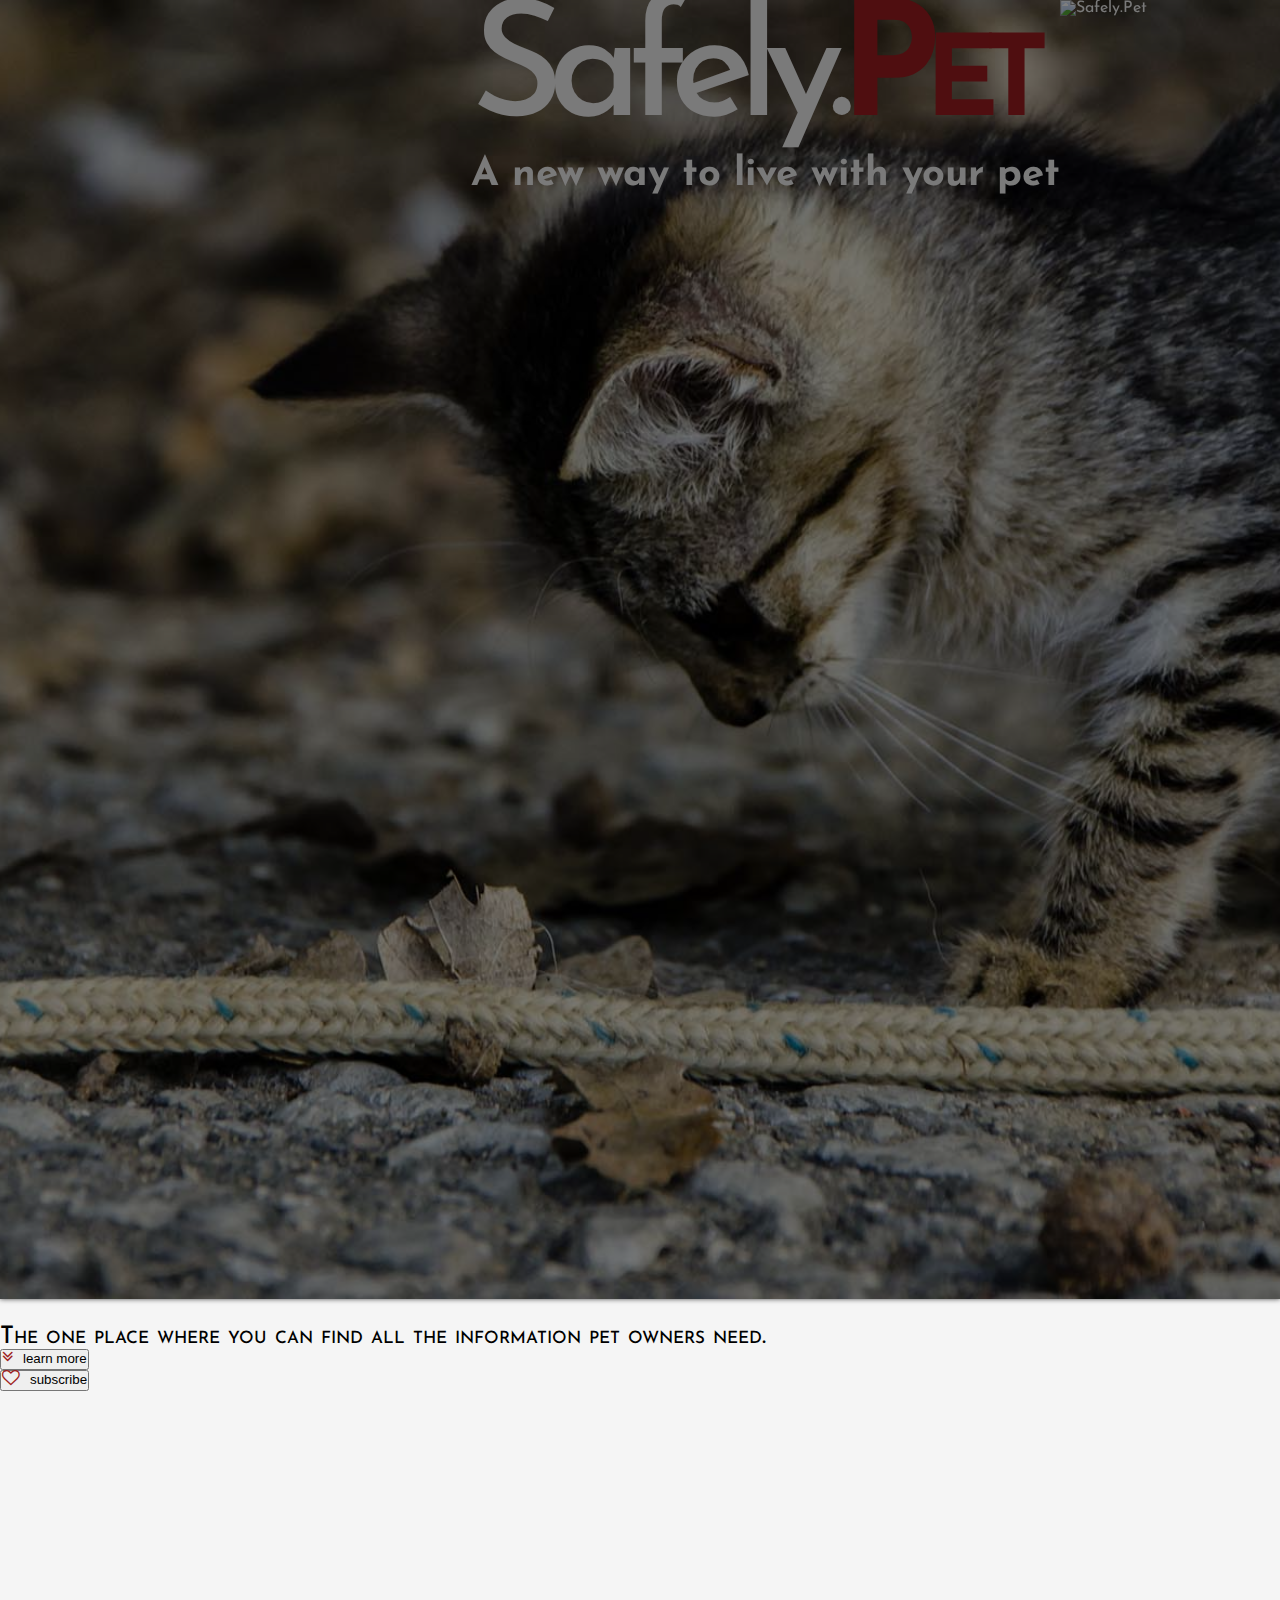
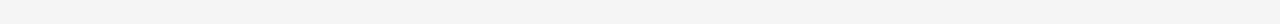
==== index.html @ a4d2cbc4 "animations" ====
<!doctype html>
<html lang="en">
    <head>
        <meta charset="utf-8">
        <title>safely.pet</title>
        <meta name="description" content="Safely.Pet">
        <meta name="author" content="Lorenzo Berni, Daniele Calcinai">
        <meta name="viewport" content="width=device-width, initial-scale=1">
        <link rel="stylesheet" href="https://maxcdn.bootstrapcdn.com/font-awesome/4.4.0/css/font-awesome.min.css">
        <link href="https://maxcdn.bootstrapcdn.com/bootstrap/3.3.5/css/bootstrap.min.css" rel="stylesheet" integrity="sha256-MfvZlkHCEqatNoGiOXveE8FIwMzZg4W85qfrfIFBfYc= sha512-dTfge/zgoMYpP7QbHy4gWMEGsbsdZeCXz7irItjcC3sPUFtf0kuFbDz/ixG7ArTxmDjLXDmezHubeNikyKGVyQ==" crossorigin="anonymous">
        <link href='https://fonts.googleapis.com/css?family=Josefin+Sans:400,300,400italic,600,100,700' rel='stylesheet' type='text/css'>
        <link rel="stylesheet" href="https://cdnjs.cloudflare.com/ajax/libs/fullPage.js/2.7.1/jquery.fullPage.css">
        <link rel="stylesheet" href="css/styles.css?v=1.0" type="text/css">
        <link rel="stylesheet" href="css/map-pin.css" type="text/css">
        <link rel="stylesheet" href="css/map.css" type="text/css">
        <link rel="stylesheet" type="text/css" href="css/socialbuttons.css">
        <script src="https://code.jquery.com/jquery-2.1.4.js"></script>
        <script src="https://maxcdn.bootstrapcdn.com/bootstrap/3.3.5/js/bootstrap.min.js" integrity="sha256-Sk3nkD6mLTMOF0EOpNtsIry+s1CsaqQC1rVLTAy+0yc= sha512-K1qjQ+NcF2TYO/eI3M6v8EiNYZfA95pQumfvcVrTHtwQVDG+aHRqLi/ETn2uB+1JqwYqVG3LIvdm9lj6imS/pQ==" crossorigin="anonymous"></script>
        <script src="https://cdnjs.cloudflare.com/ajax/libs/fullPage.js/2.7.1/jquery.fullPage.js"></script>
        <script src="https://cdnjs.cloudflare.com/ajax/libs/fullPage.js/2.7.1/vendors/jquery.slimscroll.js"></script>
        <!--[if lt IE 9]>
        <script src="http://html5shiv.googlecode.com/svn/trunk/html5.js"></script>
        <![endif]-->
    </head>
    <body data-spy="scroll" data-target=".navbar">
        <script>
            (function(i,s,o,g,r,a,m){i['GoogleAnalyticsObject']=r;i[r]=i[r]||function(){
            (i[r].q=i[r].q||[]).push(arguments)},i[r].l=1*new Date();a=s.createElement(o),
            m=s.getElementsByTagName(o)[0];a.async=1;a.src=g;m.parentNode.insertBefore(a,m)
            })(window,document,'script','//www.google-analytics.com/analytics.js','ga');
            ga('create', 'UA-68144947-1', 'auto');
            ga('send', 'pageview');
        </script>
        <!-- hidden topbar -->
        <div id="topbar" class="navbar navbar-default navbar-fixed-top up" role="navigation">
            <div class="container">
                <div class="navbar-header">
                    <a class="navbar-brand" href="#heading">
                        <img src="css/img/logo.png" alt="Safely.Pet">
                        <h1 class="title">Safely.<span>PET</span></h1>
                        <!--    <h4 class="subtitle hidden-sm hidden-xs">A new way to live with your pet.</h4> -->
                    </a>
                    <button type="button" class="navbar-toggle" data-toggle="collapse" data-target=".navbar-links">
                        <span class="sr-only">Toggle navigation</span><span class="icon-bar"></span><span class="icon-bar"></span><span class="icon-bar"></span>
                    </button>
                </div>
                <div class="collapse navbar-collapse navbar-links">
                    <ul class="nav navbar-nav navbar-right text-right">
                   </ul>
                    <ul id="topmenu"class="nav navbar-nav navbar-right text-right">
                        <li data-menuanchor="safety" class="hidden-sm"><a href="#safety">Stay Safe</a></li>
                        <li data-menuanchor="business" class="hidden-sm"><a href="#business">Find Businesses</a></li>
                        <li data-menuanchor="favorites" class="hidden-sm"><a href="#favorites">Personalize</a></li>
                        <li data-menuanchor="connect" class="hidden-sm"><a href="#connect">Connect</a></li>
                        <li data-menuanchor="business_adv" class="hidden-sm"><a href="#business_adv">Advertise</a></li>
                        <li data-menuanchor="contact_form">
                            <a class="jump" href="#contact_form" data-jump="contact_form">
                                <span class="visible-xs-inline">Subscribe </span><span class="fa-fw fa fa-heart"></span>
                            </a>
                        </li>
                        <li data-menuanchor="footer">
                            <a href="#footer">
                                <span class="visible-xs-inline">Contact us </span><span class="fa-fw fa fa-envelope-o"></span>
                            </a>
                        </li>
                        <li>
                            <a href="https://www.facebook.com/SafelyPetintl" target="_blank">
                                <span class="visible-xs-inline">Connect on Facebook </span><span class="fa-fw fa fa-facebook"></span>
                            </a>
                        </li>
                        <li>
                            <a href="https://plus.google.com/u/0/107720007417693580101/posts" target="_blank">
                                <span class="visible-xs-inline">Connect on Google+ </span><span class="fa-fw fa fa-google-plus"></span>
                            </a>
                        </li>
 
                    </ul>
                </div>
            </div>
        </div>
        <!--Laptop image with map and pins -->
        <div class="laptop-cont col-sm-5">

         <!--here would go the pin divs-->
            <!--pin section 1 -->
                <div class="pin-cont pin1">
                    <div class="pin home"></div>
                    <div class="pulse home"></div>
                </div>
                <div class="pin-cont pin2">
                    <div class="favs"><span class="fa fa-star"></span></div>
                    <div class="pin dangers"></div>
                    <div class="pulse dangers"></div>
                </div>
                <div class="pin-cont pin3">
                    <div class="pin dangers"></div>
                    <div class="pulse dangers"></div>
                </div>
                <div class="pin-cont pin4">
                    <div class="favs"><span class="fa fa-star"></span></div>
                    <div class="pin dog"></div>
                    <div class="pulse dog"></div>
                </div>
                <div class="pin-cont pin5">
                    <div class="pin dog"></div>
                    <div class="pulse dog"></div>
                </div>
                <div class="pin-cont pin6">
                    <div class="pin dog"></div>
                    <div class="pulse dog"></div>
                </div>
            <!--pin section 2 -->
                <div class="pin-cont pin23">
                    <div class="pin dog"></div>
                    <div class="pulse dog"></div>
                </div>                                
                <div class="pin-cont pin7">
                    <div class="favs"><span class="fa fa-star"></span></div>
                    <div class="pin shop"></div>
                    <div class="pulse shop"></div>
                </div>
                <div class="pin-cont pin8">
                    <div class="favs"><span class="fa fa-star"></span></div>
                    <div class="pin hotel"></div>
                    <div class="pulse hotel"></div>
                </div>
                <div class="pin-cont pin9">
                    <div class="pin trainer"></div>
                    <div class="pulse trainer"></div>
                </div>
                <div class="pin-cont pin10">
                    <div class="favs"><span class="fa fa-star"></span></div>
                    <div class="pin trainer"></div>
                    <div class="pulse trainer"></div>
                </div>
                <div class="pin-cont pin11">
                    <div class="pin vet"></div>
                    <div class="pulse vet"></div>
                </div>
                <div class="pin-cont pin12">
                    <div class="favs"><span class="fa fa-star"></span></div>
                    <div class="pin vet"></div>
                    <div class="pulse vet"></div>
                </div>
                <div class="pin-cont pin13">
                    <div class="pin food"></div>
                    <div class="pulse food"></div>
                </div>
                <div class="pin-cont pin14">
                    <div class="pin food"></div>
                    <div class="pulse food"></div>
                </div>
                <div class="pin-cont pin15">
                    <div class="favs"><span class="fa fa-star"></span></div>
                    <div class="pin food"></div>
                    <div class="pulse food"></div>
                </div>
            <!--pin section 4 -->
                <div class="pin-cont pin16">
                    <div class="pin friend"></div>
                    <div class="pulse friend"></div>
                </div>
                <div class="pin-cont pin17">
                    <div class="pin friend"></div>
                    <div class="pulse friend"></div>
                </div>
                <div class="pin-cont pin18">
                    <div class="pin friend"></div>
                    <div class="pulse friend"></div>
                </div>
                <div class="pin-cont pin19">
                    <div class="pin friend"></div>
                    <div class="pulse friend"></div>
                </div>
                <div class="pin-cont pin20">
                    <div class="pin friend"></div>
                    <div class="pulse friend"></div>
                </div>
                <div class="pin-cont pin21">
                    <div class="pin friend"></div>
                    <div class="pulse friend"></div>
                </div>
                <div class="pin-cont pin22">
                    <div class="pin friend"></div>
                    <div class="pulse friend"></div>
                </div>
            <img src="css/img/laptop-side.png" alt="" class="laptop">
        </div>
        <div id="fullpage">
            <!-- heading section -->
            <div class="section" data-section-name="heading" data-section-title="Start">
                <div id="landing" class="fluid-container">
                    <div class="overlay"></div>
                    <div class=" row jumbotron">
                        <div class="col-md-12">
                            <div class="col-xs-4">
                                <img src="css/img/logo250.png" alt="Safely.Pet" class ="img-responsive pull-right">
                            </div>
                            <div class="col-xs-8 pull-right">
                                <div class="col-xs-12">
                                    <h1 class="title pull-left">Safely.<span>Pet</span></h1>
                                </div>
                                <div class="col-xs-12">
                                    <h3>A new way to live with your pet</h3>
                                </div>
                            </div>
                        </div>
                    </div>
                </div>
                <div id="bottomlanding" class="fluid-container">
                    <div class="row text-center learnmore">
                        <div class="row">
                            <div class="col-xs-1"></div>
                            <div class="col-xs-10">
                                <h2>The one place where you can find all the information pet owners need.</h2>
                            </div>
                            <div class="col-xs-1"></div>
                        </div>
                        <div class="row">
                        </div>
                    </div>
                    <div class="row ">
                        <div class ="col-xs-6 text-right scrolldown">
                            <button type="button" class="btn btn-default btn-lg jump" data-jump="safety"><i class="fa fa-angle-double-down fa-lg"></i>learn more</button>
                        </div>
                        <div class="col-xs-6 text-left firstbutton">
                            <button type="button" class="btn btn-default btn-lg jump" data-jump="contact_form"><i class="fa fa-heart-o fa-lg"></i>subscribe</button>
                        </div>
                    </div>
                </div>
            </div>
            <!-- safety section -->
            <div class="section" data-section-name="safety" data-section-title="Safety">
                <div class="fluid-container">
                    <div class="row">
                        <div class="col-md-2 sideimg-1 hidden-sm hidden-xs"></div>
                        <div class="col-md-offset-2 col-md-4 col-sm-6 text-justify">
                            <div id="text1" class="col-md-12  col-xs-offset-1 col-xs-10 txt-content">
                                <h1>Stay safe and comfortable</h1>
                                <h4>Discover the locations and premises where you can safely go with your pet.</h4>
                                <p>Not all places are as pet friendly as one might think, that's why we have created the platform to find out where is safe to be with your pet. Share the information and experiences to help other users.</p>
                            </div>
                        </div>
                        <div class="col-md-1 hidden-sm hidden-xs"></div>
                        <div class="col-md-5 col-sm-6">
                        </div>
                    </div>
                </div>
            </div>
            <!-- find business section -->
            <div class="section" data-section-name="business" data-section-title="Services">
                <div class="fluid-container">
                    <div class="row">
                        <div class="col-md-2 sideimg-2 hidden-sm hidden-xs"></div>
                        <div class="col-md-offset-2 col-md-4 col-sm-6 text-justify">
                            <div id="text2" class="col-md-12 col-xs-offset-1 col-xs-10 txt-content">
                                <h1>Services and businesses</h1>
                                <h4>Search and filter by your own needs.</h4>
                                <p>Tired of searching info on numerous sources? We have gathered it all ready for you. Trainers, shops, clinics, pet sitters, beaches, restaurants, hotels. You name it. Find the pet friendly businesses and share your thoughts with other users.</p>
                            </div>
                        </div>
                        <div class="col-sm-1 hidden-sm hidden-xs"></div>
                        <div class="col-md-5 col-sm-6">
                        </div>
                    </div>
                </div>
            </div>
            <!-- favorite places section -->
            <div class="section" data-section-name="favorites" data-section-title="Personalize">
                <div class="fluid-container">
                    <div class="row">
                        <div class="col-md-2 sideimg-3 hidden-sm hidden-xs"></div>
                        <div class="col-md-offset-2 col-md-4 col-sm-6 text-justify">
                            <div id="text3" class="col-md-12 col-xs-offset-1 col-xs-10 txt-content">
                                <h1>Personalize</h1>
                                <h4>Set your favorite locations and services.</h4>
                                <p>Put your home, shops, parks, vet or other places into your favourites and get notified as soon as something new happens in their surroundings.</p>
                            </div>
                        </div>
                        <div class="col-sm-1 hidden-sm hidden-xs"></div>
                        <div class="col-md-5 col-sm-6">
                        </div>
                    </div>
                </div>
            </div>
            <!-- connect section -->
            <div class="section" data-section-name="connect" data-section-title="Connect">
                <div class="fluid-container">
                    <div class="row">
                        <div class="col-md-2 sideimg-4 hidden-sm hidden-xs"></div>
                        <div class="col-md-offset-2 col-md-4 col-sm-6 text-justify">
                            <div id="text4" class="col-md-12 col-xs-offset-1 col-xs-10 txt-content">
                                <h1>Connect</h1>
                                <h4>Find new friends for you and your pet!</h4>
                                <p>Join packs, find people with similar interests and plan adventures and trips together. There's nothing better that enjoy the nature! Share your thoughts and tips about locations and learn from other users'.</p>
                            </div>
                        </div>
                        <div class="col-sm-1 hidden-sm hidden-xs"></div>
                        <div class="col-md-5 col-sm-6">
                        </div>
                    </div>
                </div>
            </div>
            <!-- business advertisement section -->
            <div class="section" data-section-name="business_adv" data-section-title="Business">
                <div class="fluid-container">
                    <div class="row jumbotron">
                        <div class="col-md-2 sideimg-5 hidden-sm hidden-xs"></div>
                        <div class="col-md-offset-3 col-md-8 text-justify">
                            <div class="col-xs-offset-1 col-xs-10">
                                <h1>You work with pets</h1>
                                <h4>And you love it? Let people know!</h4>
                                <p class="text-justify">
                                    Advertise your business with us and let people living around you or just passing what do you do.
                                    Everybody who owns a pet might need your services in time. Help them find you!
                                    If you're interested please take a couple of minutes to answer
                                    <a href="https://goo.gl/bYGMcw" target="_blank">a couple of questions</a>.
                                    Your opinion means a lot to us!
                                </p>
                            </div>
                        </div>
                    </div>
                </div>
            </div>
            <!-- contact form section -->
            <div class="section" data-section-name="contact_form" data-section-title="Connect">
                <div id="form-cont" class="row jumbotron">
                    <div class ="col-xs-12 text-center">
                        <h1>Interested?</h1>
                    </div>
                    <div class="col-xs-12 text-justify">
                        <div class="col-xs-2"></div>
                        <div class="col-xs-8">
                            <p>We're almost ready with some of the things we thought for you and your pet and we are going to release soon! If you'd like to know more when the time comes and be one of our first users to join and collaborate with others in this new great adventure, leave us your email and we'll let you know as soon as we are ready!</p>
                        </div>
                        <div class="col-xs-2"></div>
                    </div>
                    <div class="col-xs-12">
                        <div class="col-xs-offset-2 col-xs-8">
                            <!-- Begin MailChimp Signup Form -->
                            <div id="mc_embed_signup" class="center">
                                <form action="//safelypet.us11.list-manage.com/subscribe/post?u=ac785f092f9a83246f15a2fd3&amp;id=593ee162b4" method="post" id="mc-embedded-subscribe-form" name="mc-embedded-subscribe-form" class="form-inline" target="_blank" novalidate>
                                    <div id="mc_embed_signup_scroll">
                                        <div class="form-group">
                                            <input type="email" value="" name="EMAIL" class="form-control input-md" id="mce-EMAIL" placeholder="Email">
                                            <button type="submit" value="Subscribe" name="subscribe" class="btn btn-default btn-md form-btn">Subscribe</button>
                                        </div>
                                        <!-- real people should not fill this in and expect good things - do not remove this or risk form bot signups-->
                                        <div style="position: absolute; left: -5000px;">
                                            <input type="text" name="b_ac785f092f9a83246f15a2fd3_593ee162b4" tabindex="-1" value="">
                                        </div>
                                    </div>
                                </form>
                            </div>
                            <!--End mc_embed_signup-->
                        </div>
                    </div>
                </div>
            </div>
            <div class="section footer fp-auto-height" data-section-name="footer" data-section-title="More about us">
                <div class="container-fluid">
                    <div class="row">
                        <div class="col-sm-offset-9 col-sm-2 col-xs-12 text-center btt">
                            <a href="#heading">back to top <span class="fa fa-chevron-up"></span></a>
                        </div>
                    </div>                                                
                    <div class="row">
                        <div class="col-sm-3 col-xs-12 text-center">
                            <h4 class="hidden-xs">Connect with us</h4>
                            <a href="https://www.facebook.com/SafelyPetintl" target="_blank" class="icon-button facebook"><i class="icon-facebook fa-fw fa fa-facebook"></i><span></span></a>
                            <a href="https://plus.google.com/u/0/107720007417693580101/posts" target="_blank" class="icon-button google-plus"><i class="icon-google-plus fa-fw fa fa-google-plus"></i><span></span></a>
                        </div>
                        <div class="col-sm-6 col-sm-offset-0 col-xs-offset-1 col-xs-10 text-center"> 
                            <span>Have suggestions or just can't wait to know more?</br> Send us an <a href="mailto:safelypet@gmail.com?Subject=Tell%20me%20more">email!</a></span>
                        </div>
                        <div class="col-sm-2 col-xs-12 text-center">
                            <img src="css/img/logo.png" alt="Safely.Pet" class="logo">
                            <h1 class="title" style="color:#f5f5f5">Safely.<span>Pet</span></h1>
                            <span class="credits">All rights reserved</span>
                        </div>
                    </div>
                </div>
            </div>
        </div>
        <script src="js/safely-pet.js"></script>        
    </body>
</html>
---- css/styles.css ----
/****************************
Extra general styling
****************************/
/*
    this extra styling is for special classes
    which are not included in bootstrap
    and for the general customizazion of the page
*/


* {
    margin:0;
    padding:0;
    transition: top 0.5s ease-in-out;
    -webkit-transition: top 0.5s ease-in-out;
    transition: opacity 0.5s ease-in-out;
    -webkit-transition: opacity 0.5s ease-in-out;
}

html, body {
    min-height:100%;
}

body {
    background-color: #F5F5F5;
    font-family: 'Josefin Sans', sans-serif;
    position:relative;
}

/*Styling for text in main wrapper*/
a:link {
    text-decoration: none;
    font-weight: 400;
}

a:link, a:visited {color:#9e1d20;}

a:hover, a:active {color:#000000;}

/* style for the fontAwesome icons in <i> */
i {
    padding-bottom: 0.2em;
    color:#9e1d20;
}

/* general styling for title name*/
h1.title {
    /* overwrite bootstra margins to set the title*/
    margin-top: 10px;
    font-weight: 300;
    letter-spacing: -0.1em;
    color:#F5F5F5;
}

h1.title span {
    font-weight: 700;
    color:#9e1d20;
    font-variant: small-caps;
}

/****************************
    #topbar styling
****************************/
#topbar.navbar-default .navbar-collapse {
    max-height: 90%;
}
#topbar.navbar-default .navbar-brand {
    color: rgba(119, 119, 119, 1);
    padding: 0;

}

#topbar.navbar-default .navbar-brand img{
    height:51px; width:auto;
    margin-top: -8px;
    display:inline-block;
}

#topbar.navbar-default {
    font-size: 16px;
    background-color: rgba(255, 255, 255, 1);
}

#topbar.navbar-default .navbar-nav>li>a{
    color: rgba(119, 119, 119, 1);
    background-color: rgba(255, 255, 255, 1);
}

#topbar.navbar-default .navbar-nav>li>a:hover,
#topbar.navbar-default .navbar-nav>li>a:focus {
    color: rgba(245, 245, 245, 1);
    background-color: rgba(158, 29, 32, 1);
}

#topbar.navbar-default .navbar-nav>.active>a,
#topbar.navbar-default .navbar-nav>.active>a:hover,
#topbar.navbar-default .navbar-nav>.active>a:focus {
    color: rgba(245, 245, 245, 1);
    background-color: rgba(158, 29, 32, 1);
}

/* styling for menu expand button */
#topbar.navbar-default .navbar-toggle {
    border-color: transparent;
}

#topbar.navbar-default .navbar-toggle:hover,
#topbar.navbar-default .navbar-toggle:focus {
    background-color: #ffffff;
}

#topbar.navbar-default .navbar-toggle .icon-bar {
    background-color: #000000;
}

#topbar.navbar-default .navbar-toggle:hover .icon-bar,
#topbar.navbar-default .navbar-toggle:focus .icon-bar {
    background-color: #9e1d20;
}

/* topbar basic class */
#topbar {
    z-index:999;
    transition: all 0.2s ease-in-out;
    -webkit-transition: all 0.2s ease-in-out;
    box-shadow: 0 0px 3px rgba(0,0,0,0.4);
    -webkit-box-shadow: 0 0px 3px rgba(0,0,0,0.4);
    ;
}

/*styles and keyframe for sliding topbar*/
#topbar.down {
    opacity: 1;
    top:0px;
    animation: slidedown 0.2s linear forwards;
}

#topbar.up {
    opacity: 0;
    top: -71px;
    animation: slideup 0.2s linear forwards;
}

@keyframes slidedown {from {top:-71px; opacity:0;} to {top: 0px; opacity:1;} }
@keyframes slideup {from {top:0; opacity:1;} to{ top:-71px; opacity:0;}}

#topbar .title, #topbar .subtitle {
    display:inline-block;
    padding: 0 5px;
    vertical-align: middle;
}

#topbar h1 {color:#000000;}

/****************************
 * Main wrapper #fullpage
 ****************************/

/* Styling for text in main wrapper */
#fullpage h1 {
    color:#9e1d20;
    text-align: center;
    font-weight: 500;
}

#fullpage h4 {
    font-style: italic;
    color:#858585;
    text-align: center;
    font-weight: 400;
}

#fullpage p {
    font-style: normal;
    color:#000000;
    font-weight: 400;

}


/***************************************
 * Fullpage vertical navigation points *
 ***************************************/

#fp-nav {
    transition: all 0.5s ease-in-out;
    -webkit-transition: all 0.5s ease-in-out;
    right:-50px;
    opacity:0;
}

#fp-nav.on {
    opacity: 1;
    -webkit-animation: navbarin 0.5s ease-in-out forwards;
    -moz-animation: navbarin 0.5s ease-in-out forwards;
    -ms-animation: navbarin 0.5s ease-in-out forwards;
    -o-animation: navbarin 0.5s ease-in-out forwards;
    animation: navbarin 0.5s ease-in-out forwards;
}

#fp-nav.off {
    opacity:0;
    -webkit-animation: navbarout 0.5s ease-in-out forwards;
    -moz-animation: navbarout 0.5s ease-in-out forwards;
    -ms-animation: navbarout 0.5s ease-in-out forwards;
    -o-animation: navbarout 0.5s ease-in-out forwards;
    animation: navbarout 0.5s ease-in-out forwards;    
}
@keyframes navbarin {
    from {
        opacity:0; 
        right:-50px;
    }
    to {
        opacity:1; 
        right:10px;
    }
}

@keyframes navbarout {
    from {
        opacity:1; 
        right:10px;
    }
    to {
        opacity:0; 
        right:10px;
        margin-top:-500px;
    }
}

/****************************
Header styling #landing
****************************/

/* main style for the header */
#landing {
    background-image: url(img/header.jpg);
    background-size: cover;
    background-position: 50% 0;
    color:#F5F5F5;
    box-shadow: 0 0 5px rgba(0,0,0,0.7);
    -webkit-box-shadow: 0 0 5px rgba(0,0,0,0.7);
    z-index: 51;
    position:absolute;
    top:0;
    left:0;
    right:0;
}
/* removes jumbotron bg on #landing*/
#landing .jumbotron {
    background:transparent;
}

/* style for header image overlay */
.overlay {
    position:absolute;
    background:rgba(0,0,0,0.5);
    top:0; bottom:0;
    width:100%;
    }

#landing .row {margin:0;}
#landing .col-xs-12, #bottomlanding .col-xs-12, #bottomlanding .col-xs-6 {
    margin:0;
    padding:0;
}


#bottomlanding {
    position: absolute;
    bottom:0;
    width:100%;
    background: #F5F5F5;
    font-variant: small-caps;
}
/* manages the bottom line of the header */
#bottomlanding .learnmore {
    margin: 0 auto;
    color:#000000;
    font-size: 1em;
    margin-top:2%;
}
/* sets all the items vertically aligned */
.firstbutton *, .scrolldown * {
    display:inline-block;
    margin:0 auto;
    margin-right: 10px;
    vertical-align: middle;
}


/* little extra styling for texts */
#bottomlanding h2 {
    color:#000000;

    /* overwrites bootstrap margin-top style */
    margin-top:0;
    margin-left:0px;
    font-weight: 500;
}
#landing p {
    color:#F5F5F5;
}

/****************************
    form customs
****************************/

/* extra styling for form container */
#form-cont {
    background-color: #9e1d20;
    color:#F5F5F5;
}
#form-cont h1 {
    color:#F5F5F5;
    margin-bottom:5%;
}
#form-cont p {
    color:#F5F5F5;
}

#form-cont .center {
    text-align: center;
}
/****************************
    footer customs
****************************/
.footer {
    background:#2b2b2b;
    color:#f5f5f5;
    border-top: 6px solid #9e1d20;
    top:-6px;
    bottom: -10px;
}
.footer:after {
    content:'';
    position:absolute;
    top:-30px;
    left:50%;
    margin-left: -30px;
    border-bottom: 30px solid #9e1d20;
    border-right: 30px solid transparent;
    border-left: 30px solid transparent;
    z-index:2;
}
.footer:before {
    content:'';
    position:absolute;
    top:-20px;
    left:50%;
    margin-left: -26px;
    border-bottom: 26px solid #2b2b2b;
    border-right: 26px solid transparent;
    border-left: 26px solid transparent;
    z-index:3;
}
.footer [class*="col-"]{
    padding: 5px ;
}
.footer a:link,
.footer a:visited,
.footer p {color: #f5f5f5;}
.footer a:hover {color: #9e1d20;}
.footer .container-fluid  {padding:50px 0;}
.footer .title {display: inline-block; vertical-align: middle;}
.footer .credits {display:inline-block;vertical-align: middle;}
.footer h4 {color:#f5f5f5;}
.footer .fa {color:#f5f5f5; size:5em;}
.footer .fa:hover {color:#9e1d20;}
.footer img.logo {
    width:50px; 
    height:auto; 
    display:inline-block;
}
.footer .btt {
    font-variant: small-caps;
    font-size: 1em;
}

/***************************
 *side images styling
 ***************************/

/* general styling for side images*/
[class*="sideimg-"] {
    position:absolute;
    top:0; bottom:0;
    background-size: cover;
    -webkit-filter: grayscale(100%);
    -moz-filter: grayscale(100%);
    -ms-filter: grayscale(100%);
    -o-filter: grayscale(100%);
    filter: grayscale(100%);
    opacity: 0.4;
}
/* specific classes for each section image - change as needed */
.sideimg-1 {
    background-image: url(img/chzech1.jpg);
    background-position: 50% 50%;
}
.sideimg-2 {
    background-image: url(img/oldcat.jpg);
    background-position: 50% 50%;
}
.sideimg-3 {
    background-image: url(img/bullt.jpg);
    background-position: 50% 50%;
}
.sideimg-4 {
    background-image: url(img/ball.jpg);
    background-position: 50% 50%;
}
.sideimg-5 {
    background-image: url(img/kittykat.jpg);
    background-position: 50% 50%;
}
.sideimg-6 {
    background-image: url(img/roune1.jpg);
    background-position: 50% 50%;
}

/****************************
 * MEDIA QUERIES
 ****************************/

/* custom || retina display */
@media only screen and (min-width:320px) {
    #landing {
        height:75%;
    }
    #landing img {
        width:50%;
        min-width:90px;
        height:auto;
    }
    #landing h1.title {
        font-size: 4em;
        color:#f5f5f5;
        margin-top: -5px;
    }
    #landing h3 {
        margin-top: -10px;
        font-size: 1em;
    }
    #bottomlanding {
        height: 25%;
        z-index: 50;
    }
    #bottomlanding h2 {
        margin-top:5px;
        font-size: 1em;
    }
    /* text styling for main section */
    #fullpage h1 {
        font-size: 7vw;
    }
    #fullpage h4 {
        font-size: 3.8vw;
    }
    #fullpage p {
        font-size: 4vw;
    }

    /*subscribe btn extra styling */
    .form-btn {
        margin-top:10px;
    }
    .footer .title {
        font-size: 7vw;
    }
    .footer .title span {
        font-size: 7vw;
    }
    .footer h4 {
        font-size: 6vw;        
    }
    .footer span {
        font-size: 4vw;        
    }
    .footer p {
        font-size: 4vw;        
    }
    .footer .btt {
        padding-bottom: 20px;
    }


}

/* eXtraSmall devices || mobile phones */
@media only screen and (min-width:480px) {
    #landing h1.title {
        font-size:5em;
    }
    #landing h3 {
        font-size: 1.2em;
    }
    #bottomlanding h2 {
        font-size: 1.3em;
    }
    .footer h4 {
        font-size:46vw;        
    }
    .footer span {
        font-size: 2.5vw;        
    }
    .footer p {
        font-size: 2.5vw;        
    }

}

/* SMall devices */
@media only screen and (min-width:768px) {
    #landing img {
        min-width:130px;
    }
    #landing h1.title {
        font-size:6em;
    }
    #landing h3 {
        font-size: 1.5em;
    }
    #bottomlanding h2 {
        margin-top:0;
        font-size: 1.5em;
    }

    /* text styling for main section */
        #fullpage h1 {
            font-size: 2.5em;
        }
        #fullpage h4 {
            font-size: 1.3em;
        }
        #fullpage p {
            font-size: 1.6em;
        }

    /*subscribe btn extra styling */
    .form-btn {
        margin-top:0;
    }
    /* footer text styling */
    .footer .title {
        font-size: 2.5em;
    }
    .footer .title span {
        font-size: 1em;
    }

    .footer h4 {
        font-size: 2em;        
    }
    .footer span {
        font-size: 1em;        
    }
    .footer p {
        font-size: 1em;        
    }

}

@media only screen and (max-width: 768px) {
    .txt-content {
        opacity: 0; 
    }
    .txt-load {
        -webkit-animation: textappear 0.1s ease-out forwards;
        -moz-animation: textappear 0.1s ease-out forwards;
        -o-animation: textappear 0.1s ease-out forwards;
        -ms-animation: textappear 0.1s ease-out forwards;
        animation: textappear 0.1s ease-out forwards; 
    }
    .txt-fade {
        -webkit-animation: textfade 0.1s ease-out forwards;
        -moz-animation: textfade 0.1s ease-out forwards;
        -ms-animation: textfade 0.1s ease-out forwards;
        -o-animation: textfade 0.1s ease-out forwards;
        animation: textfade 0.1s ease-out forwards;
    }
    @keyframes textappear {
        from {opacity: 0; margin-bottom:-10%;}
        to {opacity: 1; margin-bottom: 25%;}
    }
    @keyframes textfade {
        from {opacity:1;}
        to {opacity:0; margin-bottom: 10%}
    }
    .footer {
        background:#2b2b2b;
        color:#f5f5f5;
        border-top: 3px solid #9e1d20;
        top:-3px;
        bottom: -10px;
    }
    .footer:after {
        content:'';
        position:absolute;
        top:-20px;
        left:50%;
        margin-left: -20px;
        border-bottom: 20px solid #9e1d20;
        border-right: 20px solid transparent;
        border-left: 20px solid transparent;
        z-index:2;
    }
    .footer:before {
        content:'';
        position:absolute;
        top:-15px;
        left:50%;
        margin-left: -15px;
        border-bottom: 15px solid #2b2b2b;
        border-right: 15px solid transparent;
        border-left: 15px solid transparent;
        z-index:3;
    }


}

/* MeDium devices*/
@media only screen and (min-width:992px) {
    #landing {
        height:80%;
    }
    #landing img {
        min-width: 150px;
    }
    #landing h1.title {
        font-size: 8em;
    }
    #landing h3 {
        font-size: 2em;
    }
    #bottomlanding {
        height:20%;
    }

    /* text styling for main section */
    #fullpage h1 {
        font-size: 3em;
    }
    #fullpage h4 {
        font-size: 1.3em;
    }
    #fullpage p {
        font-size: 2em;
    }
}

/* LarGe devices*/
@media only screen and (min-width:1200px) {
    #landing img {
        max-width: 220px;
    }
    #landing h1.title {
        font-size: 10em;
    }
    #landing h3 {
        font-size: 2.5em;
    }
}
---- css/map-pin.css ----
@charset "utf-8";

/*
This css styles the marker for the map. 
* First section   | the GENERAL STYLING and the fallback styles for the PIN. 
* Second section  | the PULSE CLASS for the bottom pulsing div
* Third section   | the ANIMATION for both the PIN and the PULSE
* Fourth section  | CUSTOMIZATION for the PIN content and color
* Fifth section   | EXTRA ANIMATION for landing page contents
* Sixth section   | Media queries for extra sizing on various devices

the reference which has been used to build this can be found here
      http://codepen.io/andreasstorm/pen/ClguF
      
*/
/*********************************/ 
/******   POIs WATERDROPS   ******/
/*********************************/ 

  .pin-cont {                         /*this is meant to create an extra external container for positioning the pin and extra effects (like rotation) */
    position:absolute;
    z-index:3;
    -webkit-webkit-: transition: all 0.5s ease-in-out;
    -moz-webkit-: transition: all 0.5s ease-in-out;
    -ms-webkit-: transition: all 0.5s ease-in-out;
    -o-webkit-: transition: all 0.5s ease-in-out;
    webkit-: transition: all 0.5s ease-in-out;
    }
    
  .pin {                                      /* main pin shape*/
    width: 20px;  height: 20px;             /* pin sizes*/
    -webkit-border-radius: 50% 50% 50% 0;
    border-radius: 50% 50% 50% 0;
    background: #9e1d20;                    /* fallback background-color */
    position: absolute;
    -webkit-transform: rotate(-45deg);
    -moz-transform: rotate(-45deg);
    -o-transform: rotate(-45deg);
    -ms-transform: rotate(-45deg);
    transform: rotate(-45deg);
    left: 50%;  top: 50%;                   /*centering in div*/
    margin: -20px 0 0 -20px;
    z-index:5;
    }

  .pin:after {                        /* pin content*/
    content: '\f067';                       /* fallback content text */
    font-family:fontAwesome;                /*this call for the use of fontAwesome*/
    color:#9d1e20;
    font-size: 0.7em;
    width: 14px;  height: 14px;
    margin: 3px 0 0 3px;
    background: #f5f5f5;
    position: absolute;
    -webkit-border-radius: 50%;
    border-radius: 50%;
    -webkit-transform: rotate(45deg);
    -moz-transform: rotate(45deg);
    -o-transform: rotate(45deg);
    -ms-transform: rotate(45deg);
    transform: rotate(45deg);
    text-align: center;
    line-height: 16px;                  /*fallback line-height in case it's needed*/
    z-index:6;
    }

/*************************************************/
/*          PULSE ITEM AS STATIC OBJECT          */
/*************************************************/

  .pulse {                        /*this manage the SHADOW of the pin */
    background: rgba(0,0,0,0.2);            /*color for pulse and shadow*/
    -webkit-border-radius: 50%;
    border-radius: 50%;
    height: 15px; width: 15px;            /*sizes for the shadow*/
    position: absolute;
    left: 50%;
    top: 50%;
    margin: -2px 0px 0px -18px;             /*precision positioning for shadow*/
    -webkit-transform: rotateX(55deg);
    -moz-transform: rotateX(55deg);
    -o-transform: rotateX(55deg);
    -ms-transform: rotateX(55deg);
    transform: rotateX(55deg);
    z-index:4;
   }
  .pulse:after {                      /*this manage the PULSE of the pin as static*/
    content: "";
    -webkit-border-radius: 50%;
    border-radius: 50%;
    height: 30px;
    width: 30px;
    position: absolute;
    margin: -8px 0 0 -8px;
    z-index:5;
    opacity: 0;
    -webkit-box-shadow: 0 0 1px 2px #A26E71;      /*pulsating shadow color*/
    box-shadow: 0 0 1px 2px #A26E71;
    -ms-filter: "progid:DXImageTransform.Microsoft.Alpha(Opacity=0)";
    filter: alpha(opacity=0);
    }

/*************************************************/
/***   ANIMATIONS CALLS FOR PIN AND PULSE      ***/
/*************************************************/

  .pin {
    -webkit-animation-name: bounce;
    -moz-animation-name: bounce;
    -o-animation-name: bounce;
    -ms-animation-name: bounce;
    animation-name: bounce;
    -webkit-animation-fill-mode: both;
    -moz-animation-fill-mode: both;
    -o-animation-fill-mode: both;
    -ms-animation-fill-mode: both;
    animation-fill-mode: both;
    -webkit-animation-duration: 1s;
    -moz-animation-duration: 1s;
    -o-animation-duration: 1s;
    -ms-animation-duration: 1s;
    animation-duration: 1s;
    }
  .pulse:after {
    -webkit-animation: pulsate 1s ease-out;
    -moz-animation: pulsate 1s ease-out;
    -o-animation: pulsate 1s ease-out;
    -ms-animation: pulsate 1s ease-out;
    animation: pulsate 1s ease-out;
    -webkit-animation-iteration-count: infinite;
    -moz-animation-iteration-count: infinite;
    -o-animation-iteration-count: infinite;
    -ms-animation-iteration-count: infinite;
    animation-iteration-count: infinite;
    -webkit-animation-delay: 1.1s;
    -moz-animation-delay: 1.1s;
    -o-animation-delay: 1.1s;
    -ms-animation-delay: 1.1s;
    animation-delay: 1.1s;
    }
    
  /*basic pins animations keyframes*/  
  
/*************************************************/
/*    CUSTOMIZATIONS FOR PIN CONTENT & COLORS    */
/*************************************************/
  /*
  how to:
  <name> = name of the class for the point of interest category

  * .pin.<name>       sets the primary color
  * .pin.<name>:after   sets the icon (see fontAwesome cheatsheet) and color
  * .pulse.<name>:after sets the matching shadow-color for the pulse effect 

  to get the white circle leave the properties as they are (just change content and color)
  to remove the white circle add a background color to .pin.<name>:after matching the main color


  */

  /*** pin DANGERS ***/
    .pin.dangers {background:red}             /*primary color*/
    .pin.dangers:after {
      content:'\f071';                /*icon | see fontawesome cheatsheet*/
      color:white;                    /*icon text color*/
      background:red;                 /*icon circle background color*/  
      z-index:10;
    }
    .pulse.dangers:after {
      -webkit-box-shadow: 0 0 1px 2px red;      /*pulsating shadow color*/
      box-shadow: 0 0 1px 2px red;
    }
  /*** pin DOG area ***/
    .pin.dog {background:#00AF13}             /*primary color*/
    .pin.dog:after {
      content:'\f1b0';                /*icon | see fontawesome cheatsheet*/
      color:#00AF13;                  /*icon text color*/
      }
    .pulse.dog:after {
        -webkit-box-shadow: 0 0 1px 2px #00AF13;      /*pulsating shadow color*/
        box-shadow: 0 0 1px 2px #00AF13;
    }
  /*** pin FRIEND ***/
    .pin.friend {background:#42D7B9}              /*primary color*/
    .pin.friend:after {
      content:'\f1ae';                /*icon | see fontawesome cheatsheet*/
      color:#42D7B9;                  /*icon circle background color*/
      }
    .pulse.friend:after {
      -webkit-box-shadow: 0 0 1px 2px #42D7B9;      /*pulsating shadow color*/
      box-shadow: 0 0 1px 2px #42D7B9;
    }
  /*** pin INFOrmation ***/
    .pin.info {background:#82A0CF}              /*primary color*/
    .pin.info:after {
      content:'\f129';                /*icon | see fontawesome cheatsheet*/
      color:white;                  /*icon text color*/
      background:#82A0CF;                 /*icon circle background color*/
     }
    .pulse.info:after {
      -webkit-box-shadow: 0 0 1px 2px #82A0CF;      /*pulsating shadow color*/
      box-shadow: 0 0 1px 2px #82A0CF;
    }
  /*** pin VET clinic ***/
    .pin.vet {background:purple;}
    .pin.vet:after {content:'\f0f1'; color:purple}
    .pulse.vet:after {
      -webkit-box-shadow: 0 0 1px 2px purple;     /*pulsating shadow color*/
      box-shadow: 0 0 1px 2px #purple;
    }
  /*** pin HOME ***/
    .pin.home {background:#636363;}
    .pin.home:after {content:'\f015'; color:#636363}
    .pulse.home:after {
      -webkit-box-shadow: 0 0 1px 2px #636363;      /*pulsating shadow color*/
      box-shadow: 0 0 1px 2px #636363;
    }
  /*** pin pet SHOP ***/
    .pin.shop {background:#E98A01;}
    .pin.shop:after {content:'\f07a'; color:#E98A01}
    .pulse.shop:after {
        -webkit-box-shadow: 0 0 1px 2px #E98A01;      /*pulsating shadow color*/
        box-shadow: 0 0 1px 2px #E98A01;
    }  
  /*** pin HOTEL ***/
    .pin.hotel {background:#E000A0;}
    .pin.hotel:after {content:'\f236'; color:#E000A0;}
    .pulse.hotel:after {
      -webkit-box-shadow: 0 0 1px 2px #E000A0;      /*pulsating shadow color*/
      box-shadow: 0 0 1px 2px #E000A0;
    }
  /*** pin FOOD ***/
    .pin.food {background:#E87BE1;}
    .pin.food:after {content:'\f0f5'; color:#E87BE1}
    .pulse.food:after {
      -webkit-box-shadow: 0 0 1px 2px #E87BE1;      /*pulsating shadow color*/
      box-shadow: 0 0 1px 2px #E87BE1;
    }
  /*** pin AUTO ***/
    .pin.auto {background:#3331F3;}
    .pin.auto:after {content:'\f1b9'; color:#3331F3}
    .pulse.auto:after {
      -webkit-box-shadow: 0 0 1px 2px #3331F3;      /*pulsating shadow color*/
      box-shadow: 0 0 1px 2px #3331F3;
    }
  /*** pin pet TRAINER ***/
    .pin.trainer {background:#E98A01;}
    .pin.trainer:after {content:'\f19d'; color:#E98A01}
    .pulse.trainer:after {
        -webkit-box-shadow: 0 0 1px 2px #E98A01;      /*pulsating shadow color*/
        box-shadow: 0 0 1px 2px #E98A01;
    }  


  .pin-cont.opaque {                              /*adds opacity to pin-cont*/
    opacity:0.7;
  }
  .pin.favs:before {                              /*adds fav star on pin*/
    content:'\f005';
    font-family: fontAwesome;
    position:relative;
    width:5px;
    height:5px;
    font-size:1em;
    top:-6px;
    left:15px;
    z-index:60;
    color:#D9C509;
  }

/*************************************************/
/*        CUSTOMIZATIONS FOR PIN POSITION        */
/*************************************************/
  /*
  this is meant for the landing page 
  sets the position for the PIN CONTainers on the map so that they can be placed around a fake map
  add the NUMBER class at the .pin-cont element to set its position
  in case it's needed add a Z-INDEX property to manage pins' visibility
  */

  /*list of custom position */

  .pin-cont.pin1 {          /*home pin*/
    top:43.25%;
    right:35.55%;
  }
  .pin-cont.pin2 {          /*alert 1 pin*/
    top:32.845%;
    right:36.875%;
  }
  .pin-cont.pin3 {          /*alert 2 pin*/
    top:43.365%;
    right:41.754%;
  }
  .pin-cont.pin4 {          /*info 1 pin */
    top:23.548%;
    right:31.541%;
  }
  .pin-cont.pin5 {          /*info 2 pin*/
    top:50.571%;
    right:32.875%;
  }
  .pin-cont.pin6 {          /*info point*/
    top:58.545%;
    right:48.975%;
  }
  .pin-cont.pin7 {          /*info point*/
    top:29.457%;
    right:33.545%;
    z-index:4;
  }
  .pin-cont.pin8 {          /*info 1 pin */
    top:51.545%;
    right:23.548%;
  }
  .pin-cont.pin9 {          /*info 2 pin*/
    top:52.54%;
    right:37.25%;
  }
  .pin-cont.pin10 {         /*info point*/
    top:66.521%;
    right:43.215%;
  }
  .pin-cont.pin11 {         /*info point*/
    top:57.655%;
    right:40.567%;
  }
  .pin-cont.pin12 {         /*info point*/
    top:36.25%;
    right:29.54%;
  }
  .pin-cont.pin13 {         /*info point*/
    top:62.5%;
    right:28.35%;
  }
  .pin-cont.pin14 {         /*info point*/
    top:27.5%;
    right:41.3%;
  }
  .pin-cont.pin15 {         /*info point*/
    top:67.5%;
    right:23.5%;
  }
  .pin-cont.pin16 {         /*info point*/
    top:23.5%;
    right:22.4%;
  }
  .pin-cont.pin17 {         /*info point*/
    top:74.5%;
    right:47.5%;
  }
  .pin-cont.pin18 {         /*info point*/
    top:73.25%;
    right:32.4%;
  }
  .pin-cont.pin19 {         /*info point*/
    top:76.4%;
    right:37.5%;
  }
  .pin-cont.pin20 {         /*info point*/
    top:35.4%;
    right:21.3%;
  }
  .pin-cont.pin21 {         /*info point*/
    top:54.4%;
    right:45.3%;
  }
  .pin-cont.pin22 {         /*info point*/
    top:39.5%;
    right:33%;
  }
  .pin-cont.pin23 {         /*info point*/
    top:66%;
    right:38%;
  }

/*************************************************/
/*        EXTRA ANIMATIONS FOR LANDING PAGE      */
/*************************************************/


  @keyframes shadow {from {opacity:0} to {opacity:0.7}}
  .pin {                                  /*this manages the general timing for the pins to come down*/  
    -webkit-animation-delay: 1.5s;
    -moz-animation-delay: 1.5s;
    -o-animation-delay: 1.5s;
    -ms-animation-delay: 1.5s;
    animation-delay: 1.5s;
   }
  .pulse {                                /*this load the animation for the bottom shadow (pulse)*/
    opacity:0;                        /*this is for the animation to function*/  
    -webkit-animation: shadow 0.2s 1.6s linear forwards;
    -moz-animation: shadow 0.2s 1.6s linear forwards;
    -o-animation: shadow 0.2s 1.6s linear forwards;
    -ms-animation: shadow 0.2s 1.6s linear forwards;
    animation: shadow 0.2s 1.6s linear forwards;
    }
  .pulse:after {                          /*this sets the delay for the pulse to be seen*/
    -webkit-animation-delay: 2.6s;
    -moz-animation-delay: 2.6s;
    -o-animation-delay: 2.6s;
    -ms-animation-delay: 2.6s;
    animation-delay: 2.6s;
   }

/*************************************************/
/*         MEDIA QUERIES FOR SMALL DEVICE        */
/*************************************************/

  @media screen and (max-width:600px) {

    .pin {                                      /* main pin shape*/
      width: 12px;  height: 12px;             /* pin sizes*/
      left: 50%;  top: 50%;                   /*centering in div*/
      margin: -10px 0 0 -15px;
      }

    .pin:after {                        /* pin content*/
      font-size: 0.4em;
      width: 10px;  height: 10px;
      margin: 1px 0 0 1px;
      line-height: 10px;                  /*fallback line-height in case it's needed*/
      }

    .pulse {                        /*this manage the SHADOW of the pin */
      height: 7px; width: 7px;            /*sizes for the shadow*/
      margin: 2px 0px 0px -13px;             /*precision positioning for shadow*/
     }
    .pulse:after {                      /*this manage the PULSE of the pin as static*/
      height: 12px;
      width: 12px;
      margin: -2px 0 0 -2px;
      }

/*************************************************/
/*          ANIMATIONS FOR PINS AND PULSE        */
/*************************************************/
  @-moz-keyframes pulsate {
    0% {
      -webkit-transform: scale(0.1, 0.1);
      -moz-transform: scale(0.1, 0.1);
      -o-transform: scale(0.1, 0.1);
      -ms-transform: scale(0.1, 0.1);
      transform: scale(0.1, 0.1);
      opacity: 0;
      -ms-filter: "progid:DXImageTransform.Microsoft.Alpha(Opacity=0)";
      filter: alpha(opacity=0);
    }
    50% {
      opacity: 1;
      -ms-filter: none;
      filter: none;
    }
    100% {
      -webkit-transform: scale(1.2, 1.2);
      -moz-transform: scale(1.2, 1.2);
      -o-transform: scale(1.2, 1.2);
      -ms-transform: scale(1.2, 1.2);
      transform: scale(1.2, 1.2);
      opacity: 0;
      -ms-filter: "progid:DXImageTransform.Microsoft.Alpha(Opacity=0)";
      filter: alpha(opacity=0);
    }
  }
  @-webkit-keyframes pulsate {
    0% {
      -webkit-transform: scale(0.1, 0.1);
      -moz-transform: scale(0.1, 0.1);
      -o-transform: scale(0.1, 0.1);
      -ms-transform: scale(0.1, 0.1);
      transform: scale(0.1, 0.1);
      opacity: 0;
      -ms-filter: "progid:DXImageTransform.Microsoft.Alpha(Opacity=0)";
      filter: alpha(opacity=0);
    }
    50% {
      opacity: 1;
      -ms-filter: none;
      filter: none;
    }
    100% {
      -webkit-transform: scale(1.2, 1.2);
      -moz-transform: scale(1.2, 1.2);
      -o-transform: scale(1.2, 1.2);
      -ms-transform: scale(1.2, 1.2);
      transform: scale(1.2, 1.2);
      opacity: 0;
      -ms-filter: "progid:DXImageTransform.Microsoft.Alpha(Opacity=0)";
      filter: alpha(opacity=0);
    }
  }
  @-o-keyframes pulsate {
    0% {
      -webkit-transform: scale(0.1, 0.1);
      -moz-transform: scale(0.1, 0.1);
      -o-transform: scale(0.1, 0.1);
      -ms-transform: scale(0.1, 0.1);
      transform: scale(0.1, 0.1);
      opacity: 0;
      -ms-filter: "progid:DXImageTransform.Microsoft.Alpha(Opacity=0)";
      filter: alpha(opacity=0);
    }
    50% {
      opacity: 1;
      -ms-filter: none;
      filter: none;
    }
    100% {
      -webkit-transform: scale(1.2, 1.2);
      -moz-transform: scale(1.2, 1.2);
      -o-transform: scale(1.2, 1.2);
      -ms-transform: scale(1.2, 1.2);
      transform: scale(1.2, 1.2);
      opacity: 0;
      -ms-filter: "progid:DXImageTransform.Microsoft.Alpha(Opacity=0)";
      filter: alpha(opacity=0);
    }
  }
  @keyframes pulsate {
    0% {
      -webkit-transform: scale(0.1, 0.1);
      -moz-transform: scale(0.1, 0.1);
      -o-transform: scale(0.1, 0.1);
      -ms-transform: scale(0.1, 0.1);
      transform: scale(0.1, 0.1);
      opacity: 0;
      -ms-filter: "progid:DXImageTransform.Microsoft.Alpha(Opacity=0)";
      filter: alpha(opacity=0);
    }
    50% {
      opacity: 1;
      -ms-filter: none;
      filter: none;
    }
    100% {
      -webkit-transform: scale(1.2, 1.2);
      -moz-transform: scale(1.2, 1.2);
      -o-transform: scale(1.2, 1.2);
      -ms-transform: scale(1.2, 1.2);
      transform: scale(1.2, 1.2);
      opacity: 0;
      -ms-filter: "progid:DXImageTransform.Microsoft.Alpha(Opacity=0)";
      filter: alpha(opacity=0);
    }
  }
  @-moz-keyframes bounce {
    0% {
      opacity: 0;
      -ms-filter: "progid:DXImageTransform.Microsoft.Alpha(Opacity=0)";
      filter: alpha(opacity=0);
      -webkit-transform: translateY(-2000px) rotate(-45deg);
      -moz-transform: translateY(-2000px) rotate(-45deg);
      -o-transform: translateY(-2000px) rotate(-45deg);
      -ms-transform: translateY(-2000px) rotate(-45deg);
      transform: translateY(-2000px) rotate(-45deg);
    }
    60% {
      opacity: 1;
      -ms-filter: none;
      filter: none;
      -webkit-transform: translateY(30px) rotate(-45deg);
      -moz-transform: translateY(30px) rotate(-45deg);
      -o-transform: translateY(30px) rotate(-45deg);
      -ms-transform: translateY(30px) rotate(-45deg);
      transform: translateY(30px) rotate(-45deg);
    }
    80% {
      -webkit-transform: translateY(-10px) rotate(-45deg);
      -moz-transform: translateY(-10px) rotate(-45deg);
      -o-transform: translateY(-10px) rotate(-45deg);
      -ms-transform: translateY(-10px) rotate(-45deg);
      transform: translateY(-10px) rotate(-45deg);
    }
    100% {
      -webkit-transform: translateY(0) rotate(-45deg);
      -moz-transform: translateY(0) rotate(-45deg);
      -o-transform: translateY(0) rotate(-45deg);
      -ms-transform: translateY(0) rotate(-45deg);
      transform: translateY(0) rotate(-45deg);
    }
  }
  @-webkit-keyframes bounce {
    0% {
      opacity: 0;
      -ms-filter: "progid:DXImageTransform.Microsoft.Alpha(Opacity=0)";
      filter: alpha(opacity=0);
      -webkit-transform: translateY(-2000px) rotate(-45deg);
      -moz-transform: translateY(-2000px) rotate(-45deg);
      -o-transform: translateY(-2000px) rotate(-45deg);
      -ms-transform: translateY(-2000px) rotate(-45deg);
      transform: translateY(-2000px) rotate(-45deg);
    }
    60% {
      opacity: 1;
      -ms-filter: none;
      filter: none;
      -webkit-transform: translateY(30px) rotate(-45deg);
      -moz-transform: translateY(30px) rotate(-45deg);
      -o-transform: translateY(30px) rotate(-45deg);
      -ms-transform: translateY(30px) rotate(-45deg);
      transform: translateY(30px) rotate(-45deg);
    }
    80% {
      -webkit-transform: translateY(-10px) rotate(-45deg);
      -moz-transform: translateY(-10px) rotate(-45deg);
      -o-transform: translateY(-10px) rotate(-45deg);
      -ms-transform: translateY(-10px) rotate(-45deg);
      transform: translateY(-10px) rotate(-45deg);
    }
    100% {
      -webkit-transform: translateY(0) rotate(-45deg);
      -moz-transform: translateY(0) rotate(-45deg);
      -o-transform: translateY(0) rotate(-45deg);
      -ms-transform: translateY(0) rotate(-45deg);
      transform: translateY(0) rotate(-45deg);
    }
  }
  @-o-keyframes bounce {
    0% {
      opacity: 0;
      -ms-filter: "progid:DXImageTransform.Microsoft.Alpha(Opacity=0)";
      filter: alpha(opacity=0);
      -webkit-transform: translateY(-2000px) rotate(-45deg);
      -moz-transform: translateY(-2000px) rotate(-45deg);
      -o-transform: translateY(-2000px) rotate(-45deg);
      -ms-transform: translateY(-2000px) rotate(-45deg);
      transform: translateY(-2000px) rotate(-45deg);
    }
    60% {
      opacity: 1;
      -ms-filter: none;
      filter: none;
      -webkit-transform: translateY(30px) rotate(-45deg);
      -moz-transform: translateY(30px) rotate(-45deg);
      -o-transform: translateY(30px) rotate(-45deg);
      -ms-transform: translateY(30px) rotate(-45deg);
      transform: translateY(30px) rotate(-45deg);
    }
    80% {
      -webkit-transform: translateY(-10px) rotate(-45deg);
      -moz-transform: translateY(-10px) rotate(-45deg);
      -o-transform: translateY(-10px) rotate(-45deg);
      -ms-transform: translateY(-10px) rotate(-45deg);
      transform: translateY(-10px) rotate(-45deg);
    }
    100% {
      -webkit-transform: translateY(0) rotate(-45deg);
      -moz-transform: translateY(0) rotate(-45deg);
      -o-transform: translateY(0) rotate(-45deg);
      -ms-transform: translateY(0) rotate(-45deg);
      transform: translateY(0) rotate(-45deg);
    }
  }
  @keyframes bounce {
    0% {
      opacity: 0;
      -ms-filter: "progid:DXImageTransform.Microsoft.Alpha(Opacity=0)";
      filter: alpha(opacity=0);
      -webkit-transform: translateY(-2000px) rotate(-45deg);
      -moz-transform: translateY(-2000px) rotate(-45deg);
      -o-transform: translateY(-2000px) rotate(-45deg);
      -ms-transform: translateY(-2000px) rotate(-45deg);
      transform: translateY(-2000px) rotate(-45deg);
    }
    60% {
      opacity: 1;
      -ms-filter: none;
      filter: none;
      -webkit-transform: translateY(30px) rotate(-45deg);
      -moz-transform: translateY(30px) rotate(-45deg);
      -o-transform: translateY(30px) rotate(-45deg);
      -ms-transform: translateY(30px) rotate(-45deg);
      transform: translateY(30px) rotate(-45deg);
    }
    80% {
      -webkit-transform: translateY(-10px) rotate(-45deg);
      -moz-transform: translateY(-10px) rotate(-45deg);
      -o-transform: translateY(-10px) rotate(-45deg);
      -ms-transform: translateY(-10px) rotate(-45deg);
      transform: translateY(-10px) rotate(-45deg);
    }
    100% {
      -webkit-transform: translateY(0) rotate(-45deg);
      -moz-transform: translateY(0) rotate(-45deg);
      -o-transform: translateY(0) rotate(-45deg);
      -ms-transform: translateY(0) rotate(-45deg);
      transform: translateY(0) rotate(-45deg);
    }
  }
---- css/map.css ----
/* what's here?

	Here is the styling for the map div and its animation
	including the "secondary" classes which will be called
	on the div with javascript when needed such as
	* idle class	> 	stays where it is on 
						the first row of the content: 
	* static class	> 	transform in fixed div
						so it will stay put on the page 
						And also bring the loading animation
	* end class		>	which actually could be the idle one
						clears the styling e hide the div

	// MAP SHOULD BE IN THE FINAL ROW OF ITS APPEARANCE

	It will contain all the animations and special
	styling for the pins too for
	* positioning of single .pin-cont.pin#
	* timings of the animations (when they'll appear)

	Every pin will have a static position but will be
	hidden until the class that activates the animation 
	is called with javascript. after that they'll be visible
	and will disappear with all the map once we're through
	on the page 

/****************************
		MAP styling
****************************/
	img.laptop {
		max-width:95%;
		height: auto;
		position:relative;
		right:0; top:50%;
		z-index:2;
	}
	img.phone {
		max-width: 25%;
		height:auto;
		position:relative;
		top: 50%;
		right:5%;
		z-index:3;
	}

	.phone-cont {
		position:fixed;
		max-height: 200px;
		max-width: auto;
		margin: 0 auto;
		right: 240px;
		top:0%;
		margin-bottom: 10%;
	}
	.laptop-cont {										/*container for laptop*/
		position:fixed;
		max-width:800px;
		max-height: 386px;
		margin: 0 auto;
		right:50px;
		opacity: 0;
	  	bottom:50%;
	  	margin-bottom:-10%; 		
	}
	.lap-on {
	    -webkit-animation: laptopload 0.1s ease-in-out forwards;
	    -moz-animation: laptopload 0.1s ease-in-out forwards;
	    -o-animation: laptopload 0.1s ease-in-out forwards;
	    -ms-animation: laptopload 0.1s ease-in-out forwards;
	    animation: laptopload 0.1s ease-in-out forwards;	
		}
	.lap-visible {opacity:1;}
	.lap-off {
		position:absolute;
	  	bottom:50%;
	  	margin-bottom:-10%;
	  	opacity: 1; 
	    -webkit-animation: laptopfade 0.35s ease-out forwards;
	    -moz-animation: laptopfade 0.35s ease-out forwards;
	    -o-animation: laptopfade 0.35s ease-out forwards;
	    -ms-animation: laptopfade 0.35s ease-out forwards;
	    animation: laptopfade 0.35s ease-out forwards;	
	}
	.lap-off2 {
		position:absolute;
	  	bottom:50%;
	  	margin-bottom:-10%;
	  	opacity: 1; 
	    -webkit-animation: laptopfadedown 0.35s ease-out forwards;
	    -moz-animation: laptopfadedown 0.35s ease-out forwards;
	    -o-animation: laptopfadedown 0.35s ease-out forwards;
	    -ms-animation: laptopfadedown 0.35s ease-out forwards;
	    animation: laptopfadedown 0.35s ease-out forwards;	

	}
/****************************
		MAP animations
****************************/


	@keyframes laptopload {						/* anim for map appear */
	  from {
	  	bottom: 45%; 
	  	opacity: 0;
	  } 
	  to {
	  	bottom:50%;
	  	margin-bottom:-10%; 
	  	opacity: 1;
	  }
	}

	@keyframes laptopfade {						/* anim for map disappear */
	  0% {
	  	bottom:50%;
	  	margin-bottom: -10%;
	  	opacity: 1; 
	  } 
	  100% {
	  	opacity:0;
	  	bottom:75%;
	  	margin-bottom: 0;
	  	display:none;
	  }
	}
	@keyframes laptopfadedown {						/* anim for map disappear */
	  0% {
	  	bottom:50%;
	  	margin-bottom: -10%;
	  	opacity: 1; 
	  } 
	  100% {
	  	opacity:0;
	  	bottom:-20%;
	  	margin-bottom: 0;
	  	display:none;
	  }
	}	 

		
@media only screen  and (max-width:767px) {		/* XS and SM devices */
	.laptop-cont {
		max-width:600px; 
		max-height:290.22px;
	  	bottom:10%;
	  	margin-bottom:-5%; 		
	  	right:50%;
	  	margin-right:-45%;
	}

	@keyframes laptopload {
	  from {
	  	bottom:-200px; 
	  	opacity: 0;
	  	right:50%;
	  	margin-right:-45%;
	  } 
	  to {
	  	bottom:10%;
	  	margin-bottom:-5%; 
	  	opacity:1;
	  }
	}
	@keyframes laptopfade {						/* anim for map disappear */
	  0% {
	  	bottom:10%;
	  	margin-bottom: -5%;
	  	opacity: 1; 
	  } 
	  100% {
	  	opacity:0;
	  	bottom:10%;
	  	margin-bottom: 0%;
	  	display:none;
	  }
	}	 

}
@media only screen and (min-width: 769px) {		/* MD and LG devices */
	.laptop-cont {
		bottom: 50%;
		margin-bottom: -10%;		
	}
}
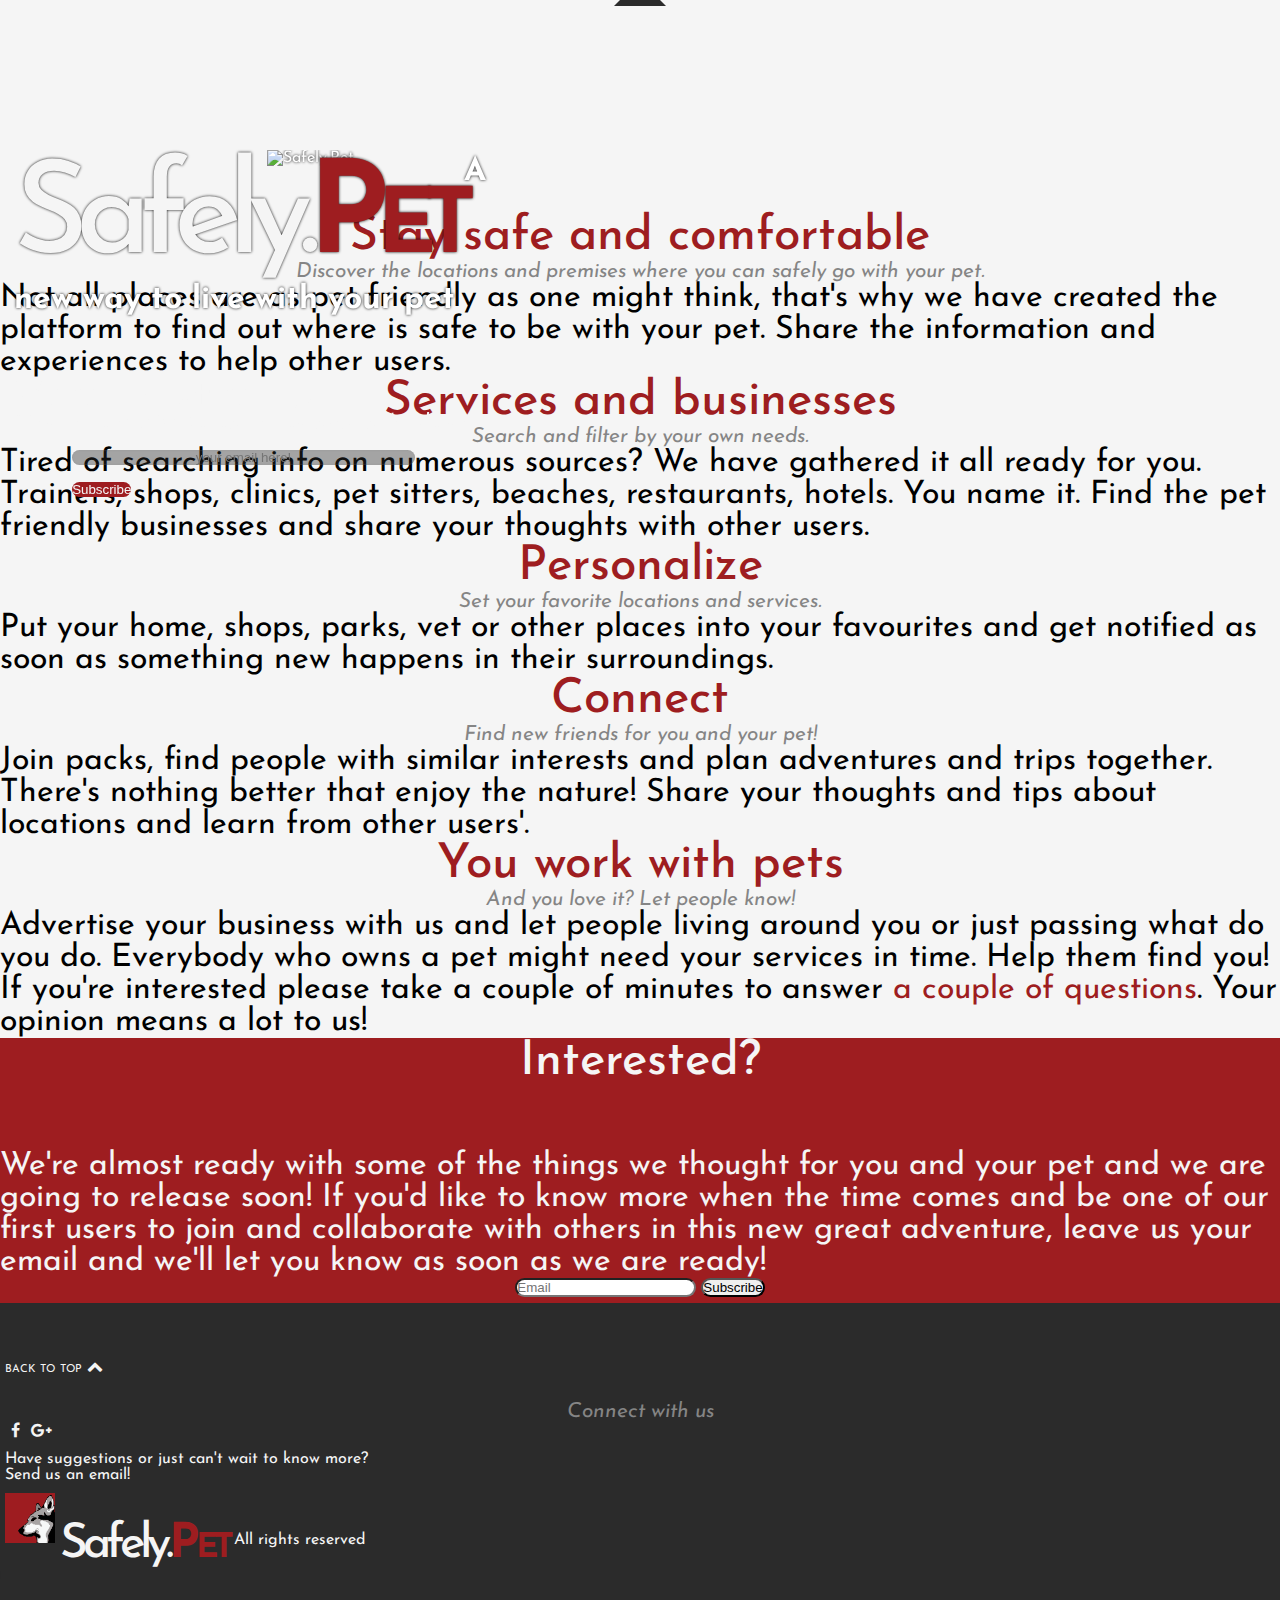
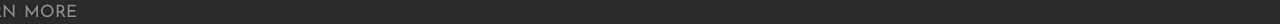
==== commit 675c9b68: "added-carousel" ====
--- a/index.html
+++ b/index.html
@@ -2,7 +2,7 @@
 <html lang="en">
     <head>
         <meta charset="utf-8">
-        <title>safely.pet</title>
+        <title>Safely.PET</title>
         <meta name="description" content="Safely.Pet">
         <meta name="author" content="Lorenzo Berni, Daniele Calcinai">
         <meta name="viewport" content="width=device-width, initial-scale=1">
@@ -73,141 +73,201 @@
                                 <span class="visible-xs-inline">Connect on Google+ </span><span class="fa-fw fa fa-google-plus"></span>
                             </a>
                         </li>
- 
+
                     </ul>
                 </div>
             </div>
         </div>
         <!--Laptop image with map and pins -->
         <div class="laptop-cont col-sm-5">
+            <div class="pin-cont pin1" data-section-poi="safety">
+                <div class="pin home"></div>
+                <div class="pulse home"></div>
+            </div>
+            <div class="pin-cont pin2" data-section-poi="safety">
+                <div class="favs"><span class="fa fa-star"></span></div>
+                <div class="pin dangers"></div>
+                <div class="pulse dangers"></div>
+            </div>
+            <div class="pin-cont pin3" data-section-poi="safety">
+                <div class="pin dangers"></div>
+                <div class="pulse dangers"></div>
+            </div>
+            <div class="pin-cont pin4" data-section-poi="safety">
+                <div class="favs"><span class="fa fa-star"></span></div>
+                <div class="pin dog"></div>
+                <div class="pulse dog"></div>
+            </div>
+            <div class="pin-cont pin5" data-section-poi="safety">
+                <div class="pin dog"></div>
+                <div class="pulse dog"></div>
+            </div>
+            <div class="pin-cont pin6" data-section-poi="safety">
+                <div class="pin dog"></div>
+                <div class="pulse dog"></div>
+            </div>
 
-         <!--here would go the pin divs-->
-            <!--pin section 1 -->
-                <div class="pin-cont pin1">
-                    <div class="pin home"></div>
-                    <div class="pulse home"></div>
-                </div>
-                <div class="pin-cont pin2">
-                    <div class="favs"><span class="fa fa-star"></span></div>
-                    <div class="pin dangers"></div>
-                    <div class="pulse dangers"></div>
-                </div>
-                <div class="pin-cont pin3">
-                    <div class="pin dangers"></div>
-                    <div class="pulse dangers"></div>
-                </div>
-                <div class="pin-cont pin4">
-                    <div class="favs"><span class="fa fa-star"></span></div>
-                    <div class="pin dog"></div>
-                    <div class="pulse dog"></div>
-                </div>
-                <div class="pin-cont pin5">
-                    <div class="pin dog"></div>
-                    <div class="pulse dog"></div>
-                </div>
-                <div class="pin-cont pin6">
-                    <div class="pin dog"></div>
-                    <div class="pulse dog"></div>
-                </div>
-            <!--pin section 2 -->
-                <div class="pin-cont pin23">
-                    <div class="pin dog"></div>
-                    <div class="pulse dog"></div>
-                </div>                                
-                <div class="pin-cont pin7">
-                    <div class="favs"><span class="fa fa-star"></span></div>
-                    <div class="pin shop"></div>
-                    <div class="pulse shop"></div>
-                </div>
-                <div class="pin-cont pin8">
-                    <div class="favs"><span class="fa fa-star"></span></div>
-                    <div class="pin hotel"></div>
-                    <div class="pulse hotel"></div>
-                </div>
-                <div class="pin-cont pin9">
-                    <div class="pin trainer"></div>
-                    <div class="pulse trainer"></div>
-                </div>
-                <div class="pin-cont pin10">
-                    <div class="favs"><span class="fa fa-star"></span></div>
-                    <div class="pin trainer"></div>
-                    <div class="pulse trainer"></div>
-                </div>
-                <div class="pin-cont pin11">
-                    <div class="pin vet"></div>
-                    <div class="pulse vet"></div>
-                </div>
-                <div class="pin-cont pin12">
-                    <div class="favs"><span class="fa fa-star"></span></div>
-                    <div class="pin vet"></div>
-                    <div class="pulse vet"></div>
-                </div>
-                <div class="pin-cont pin13">
-                    <div class="pin food"></div>
-                    <div class="pulse food"></div>
-                </div>
-                <div class="pin-cont pin14">
-                    <div class="pin food"></div>
-                    <div class="pulse food"></div>
-                </div>
-                <div class="pin-cont pin15">
-                    <div class="favs"><span class="fa fa-star"></span></div>
-                    <div class="pin food"></div>
-                    <div class="pulse food"></div>
-                </div>
-            <!--pin section 4 -->
-                <div class="pin-cont pin16">
-                    <div class="pin friend"></div>
-                    <div class="pulse friend"></div>
-                </div>
-                <div class="pin-cont pin17">
-                    <div class="pin friend"></div>
-                    <div class="pulse friend"></div>
-                </div>
-                <div class="pin-cont pin18">
-                    <div class="pin friend"></div>
-                    <div class="pulse friend"></div>
-                </div>
-                <div class="pin-cont pin19">
-                    <div class="pin friend"></div>
-                    <div class="pulse friend"></div>
-                </div>
-                <div class="pin-cont pin20">
-                    <div class="pin friend"></div>
-                    <div class="pulse friend"></div>
-                </div>
-                <div class="pin-cont pin21">
-                    <div class="pin friend"></div>
-                    <div class="pulse friend"></div>
-                </div>
-                <div class="pin-cont pin22">
-                    <div class="pin friend"></div>
-                    <div class="pulse friend"></div>
-                </div>
+            <div class="pin-cont pin23" data-section-poi="business">
+                <div class="pin dog"></div>
+                <div class="pulse dog"></div>
+            </div>
+            <div class="pin-cont pin7" data-section-poi="business">
+                <div class="favs"><span class="fa fa-star"></span></div>
+                <div class="pin shop"></div>
+                <div class="pulse shop"></div>
+            </div>
+            <div class="pin-cont pin8" data-section-poi="business">
+                <div class="favs"><span class="fa fa-star"></span></div>
+                <div class="pin hotel"></div>
+                <div class="pulse hotel"></div>
+            </div>
+            <div class="pin-cont pin9" data-section-poi="business">
+                <div class="pin trainer"></div>
+                <div class="pulse trainer"></div>
+            </div>
+            <div class="pin-cont pin10" data-section-poi="business">
+                <div class="favs"><span class="fa fa-star"></span></div>
+                <div class="pin trainer"></div>
+                <div class="pulse trainer"></div>
+            </div>
+            <div class="pin-cont pin11" data-section-poi="business">
+                <div class="pin vet"></div>
+                <div class="pulse vet"></div>
+            </div>
+            <div class="pin-cont pin12" data-section-poi="business">
+                <div class="favs"><span class="fa fa-star"></span></div>
+                <div class="pin vet"></div>
+                <div class="pulse vet"></div>
+            </div>
+            <div class="pin-cont pin13" data-section-poi="business">
+                <div class="pin food"></div>
+                <div class="pulse food"></div>
+            </div>
+            <div class="pin-cont pin14" data-section-poi="business">
+                <div class="pin food"></div>
+                <div class="pulse food"></div>
+            </div>
+            <div class="pin-cont pin15" data-section-poi="business">
+                <div class="favs"><span class="fa fa-star"></span></div>
+                <div class="pin food"></div>
+                <div class="pulse food"></div>
+            </div>
+
+            <div class="pin-cont pin16" data-section-poi="connect">
+                <div class="pin friend"></div>
+                <div class="pulse friend"></div>
+            </div>
+            <div class="pin-cont pin17" data-section-poi="connect">
+                <div class="pin friend"></div>
+                <div class="pulse friend"></div>
+            </div>
+            <div class="pin-cont pin18" data-section-poi="connect">
+                <div class="pin friend"></div>
+                <div class="pulse friend"></div>
+            </div>
+            <div class="pin-cont pin19" data-section-poi="connect">
+                <div class="pin friend"></div>
+                <div class="pulse friend"></div>
+            </div>
+            <div class="pin-cont pin20" data-section-poi="connect">
+                <div class="pin friend"></div>
+                <div class="pulse friend"></div>
+            </div>
+            <div class="pin-cont pin21" data-section-poi="connect">
+                <div class="pin friend"></div>
+                <div class="pulse friend"></div>
+            </div>
+            <div class="pin-cont pin22" data-section-poi="connect">
+                <div class="pin friend"></div>
+                <div class="pulse friend"></div>
+            </div>
+
             <img src="css/img/laptop-side.png" alt="" class="laptop">
         </div>
         <div id="fullpage">
             <!-- heading section -->
             <div class="section" data-section-name="heading" data-section-title="Start">
-                <div id="landing" class="fluid-container">
-                    <div class="overlay"></div>
-                    <div class=" row jumbotron">
-                        <div class="col-md-12">
-                            <div class="col-xs-4">
-                                <img src="css/img/logo250.png" alt="Safely.Pet" class ="img-responsive pull-right">
-                            </div>
-                            <div class="col-xs-8 pull-right">
-                                <div class="col-xs-12">
-                                    <h1 class="title pull-left">Safely.<span>Pet</span></h1>
+
+                <!-- begin carousel -->
+                <div id="carousel" class="fluid-container">
+                    <div id="carousel-header" class="carousel slide carousel-fade" data-ride="carousel">
+                        <!-- Indicators -->
+                        <ol class="carousel-indicators hidden-xs">
+                            <li data-target="#carousel-header" data-slide-to="0" class="active"></li>
+                            <li data-target="#carousel-header" data-slide-to="1"></li>
+                            <li data-target="#carousel-header" data-slide-to="2"></li>
+                            <li data-target="#carousel-header" data-slide-to="3"></li>
+                            <li data-target="#carousel-header" data-slide-to="4"></li>
+                            <li data-target="#carousel-header" data-slide-to="5"></li>
+                        </ol>
+                        <!-- Wrapper for slides -->
+                        <div class="carousel-inner">
+                            <div class="item active">
+                                <div class="fill1"></div>
+                            </div>
+                            <div class="item">
+                                <div class="fill2"></div>
+                            </div>
+                            <div class="item">
+                                <div class="fill3"></div>
+                            </div>
+                            <div class="item">
+                                <div class="fill4"></div>
+                            </div>
+                            <div class="item">
+                                <div class="fill5"></div>
+                            </div>
+                            <div class="item">
+                                <div class="fill6"></div>
+                            </div>
+                            <!-- static content for the carousel -->
+                            <div class="col-xs-12 headings">
+                                <div class="col-md-6 logo">
+                                    <div class="col-xs-4">
+                                        <img src="css/img/logo250.png" alt="Safely.Pet" class ="img-responsive pull-right">
+                                    </div>
+                                    <div class="col-xs-8 pull-right">
+                                        <div class="col-xs-12">
+                                            <h1 class="title pull-left">Safely.<span>Pet</span></h1>
+                                        </div>
+                                        <div class="col-xs-12">
+                                            <h3>A new way to live with your pet</h3>
+                                        </div>
+                                    </div>
                                 </div>
-                                <div class="col-xs-12">
-                                    <h3>A new way to live with your pet</h3>
+                                <div class="col-md-5 col-md-offset-1">
+                                    <div class="col-xs-12 top-form text-center">
+                                        <!-- Begin MailChimp Signup Form -->
+                                        <h3>We're almost ready!</h3>
+                                        <h4>Sign up to receive follow-ups on what we're doing.</h4>
+                                        <div id="mc_embed_signup" class="center">
+                                            <form action="//safelypet.us11.list-manage.com/subscribe/post?u=ac785f092f9a83246f15a2fd3&amp;id=593ee162b4" method="post" id="mc-embedded-subscribe-form" name="mc-embedded-subscribe-form" class="form-inline" target="_blank" novalidate>
+                                                <div id="mc_embed_signup_scroll">
+                                                    <div class="form-group">
+                                                        <input type="email" value="" name="EMAIL" class="form-control input-md" id="mce-EMAIL" placeholder="your email here!" required="">
+                                                        <button type="submit" value="Subscribe" name="subscribe" class="btn btn-default btn-md form-btn">Subscribe</button>
+                                                    </div>
+                                                    <!-- real people should not fill this in and expect good things - do not remove this or risk form bot signups-->
+                                                    <div style="position: absolute; left: -5000px;">
+                                                        <input type="text" name="b_ac785f092f9a83246f15a2fd3_593ee162b4" tabindex="-1" value="">
+                                                    </div>
+                                                </div>
+                                            </form>
+                                        </div>
+                                        <!--End mc_embed_signup-->
+                                    </div>
                                 </div>
-                            </div>
-                        </div>
-                    </div>
-                </div>
-                <div id="bottomlanding" class="fluid-container">
+                                <a href="#safety">
+                                    <div class="col-xs-6 col-xs-offset-3 scrolldown text-center">
+                                        <span class="fa fa-chevron-circle-down" href="#main-wrapper"></span>
+                                        <p>learn more</p>
+                                    </div>
+                                </a>    
+                            </div>
+                        </div>
+                    </div>
+                </div>                
+ <!--               <div id="bottomlanding" class="fluid-container">
                     <div class="row text-center learnmore">
                         <div class="row">
                             <div class="col-xs-1"></div>
@@ -228,14 +288,14 @@
                         </div>
                     </div>
                 </div>
-            </div>
+-->            </div>
             <!-- safety section -->
             <div class="section" data-section-name="safety" data-section-title="Safety">
                 <div class="fluid-container">
                     <div class="row">
                         <div class="col-md-2 sideimg-1 hidden-sm hidden-xs"></div>
                         <div class="col-md-offset-2 col-md-4 col-sm-6 text-justify">
-                            <div id="text1" class="col-md-12  col-xs-offset-1 col-xs-10 txt-content">
+                            <div class="col-md-12  col-xs-offset-1 col-xs-10 txt-content">
                                 <h1>Stay safe and comfortable</h1>
                                 <h4>Discover the locations and premises where you can safely go with your pet.</h4>
                                 <p>Not all places are as pet friendly as one might think, that's why we have created the platform to find out where is safe to be with your pet. Share the information and experiences to help other users.</p>
@@ -253,7 +313,7 @@
                     <div class="row">
                         <div class="col-md-2 sideimg-2 hidden-sm hidden-xs"></div>
                         <div class="col-md-offset-2 col-md-4 col-sm-6 text-justify">
-                            <div id="text2" class="col-md-12 col-xs-offset-1 col-xs-10 txt-content">
+                            <div class="col-md-12 col-xs-offset-1 col-xs-10 txt-content">
                                 <h1>Services and businesses</h1>
                                 <h4>Search and filter by your own needs.</h4>
                                 <p>Tired of searching info on numerous sources? We have gathered it all ready for you. Trainers, shops, clinics, pet sitters, beaches, restaurants, hotels. You name it. Find the pet friendly businesses and share your thoughts with other users.</p>
@@ -271,7 +331,7 @@
                     <div class="row">
                         <div class="col-md-2 sideimg-3 hidden-sm hidden-xs"></div>
                         <div class="col-md-offset-2 col-md-4 col-sm-6 text-justify">
-                            <div id="text3" class="col-md-12 col-xs-offset-1 col-xs-10 txt-content">
+                            <div class="col-md-12 col-xs-offset-1 col-xs-10 txt-content">
                                 <h1>Personalize</h1>
                                 <h4>Set your favorite locations and services.</h4>
                                 <p>Put your home, shops, parks, vet or other places into your favourites and get notified as soon as something new happens in their surroundings.</p>
@@ -289,7 +349,7 @@
                     <div class="row">
                         <div class="col-md-2 sideimg-4 hidden-sm hidden-xs"></div>
                         <div class="col-md-offset-2 col-md-4 col-sm-6 text-justify">
-                            <div id="text4" class="col-md-12 col-xs-offset-1 col-xs-10 txt-content">
+                            <div class="col-md-12 col-xs-offset-1 col-xs-10 txt-content">
                                 <h1>Connect</h1>
                                 <h4>Find new friends for you and your pet!</h4>
                                 <p>Join packs, find people with similar interests and plan adventures and trips together. There's nothing better that enjoy the nature! Share your thoughts and tips about locations and learn from other users'.</p>
@@ -363,14 +423,14 @@
                         <div class="col-sm-offset-9 col-sm-2 col-xs-12 text-center btt">
                             <a href="#heading">back to top <span class="fa fa-chevron-up"></span></a>
                         </div>
-                    </div>                                                
+                    </div>
                     <div class="row">
                         <div class="col-sm-3 col-xs-12 text-center">
                             <h4 class="hidden-xs">Connect with us</h4>
                             <a href="https://www.facebook.com/SafelyPetintl" target="_blank" class="icon-button facebook"><i class="icon-facebook fa-fw fa fa-facebook"></i><span></span></a>
                             <a href="https://plus.google.com/u/0/107720007417693580101/posts" target="_blank" class="icon-button google-plus"><i class="icon-google-plus fa-fw fa fa-google-plus"></i><span></span></a>
                         </div>
-                        <div class="col-sm-6 col-sm-offset-0 col-xs-offset-1 col-xs-10 text-center"> 
+                        <div class="col-sm-6 col-sm-offset-0 col-xs-offset-1 col-xs-10 text-center">
                             <span>Have suggestions or just can't wait to know more?</br> Send us an <a href="mailto:safelypet@gmail.com?Subject=Tell%20me%20more">email!</a></span>
                         </div>
                         <div class="col-sm-2 col-xs-12 text-center">
@@ -382,6 +442,6 @@
                 </div>
             </div>
         </div>
-        <script src="js/safely-pet.js"></script>        
+        <script src="js/safely-pet.js"></script>
     </body>
-</html>+</html>
--- a/css/styles.css
+++ b/css/styles.css
@@ -58,6 +58,8 @@
     font-variant: small-caps;
 }
 
+input, textarea, button {border-radius: 15px!important;}
+
 /****************************
     #topbar styling
 ****************************/
@@ -204,104 +206,245 @@
     -moz-animation: navbarout 0.5s ease-in-out forwards;
     -ms-animation: navbarout 0.5s ease-in-out forwards;
     -o-animation: navbarout 0.5s ease-in-out forwards;
-    animation: navbarout 0.5s ease-in-out forwards;    
+    animation: navbarout 0.5s ease-in-out forwards;
 }
 @keyframes navbarin {
     from {
-        opacity:0; 
+        opacity:0;
         right:-50px;
     }
     to {
-        opacity:1; 
+        opacity:1;
         right:10px;
     }
 }
 
 @keyframes navbarout {
     from {
-        opacity:1; 
+        opacity:1;
         right:10px;
     }
     to {
-        opacity:0; 
+        opacity:0;
         right:10px;
         margin-top:-500px;
     }
 }
 
 /****************************
-Header styling #landing
+Header styling #carousel
 ****************************/
-
-/* main style for the header */
-#landing {
-    background-image: url(img/header.jpg);
-    background-size: cover;
-    background-position: 50% 0;
-    color:#F5F5F5;
-    box-shadow: 0 0 5px rgba(0,0,0,0.7);
-    -webkit-box-shadow: 0 0 5px rgba(0,0,0,0.7);
-    z-index: 51;
+#carousel a:link, #carousel a:visited {color: #f5f5f5}
+#carousel a:hover, #carousel a:active {color: #f5f5f5}
+
+/* styling for static elements */
+#carousel .headings {
     position:absolute;
-    top:0;
-    left:0;
-    right:0;
-}
-/* removes jumbotron bg on #landing*/
-#landing .jumbotron {
-    background:transparent;
-}
-
-/* style for header image overlay */
-.overlay {
+    top:0; bottom:0;
+    color:#ffffff;
+    border-bottom: 1px solid #2b2b2b;
+    text-shadow: 0 0 3px black;    
+}
+
+#carousel .scrolldown {
     position:absolute;
-    background:rgba(0,0,0,0.5);
-    top:0; bottom:0;
+    bottom:0;
+    color: #f5f5f5;
+    cursor: pointer;
+}
+
+#carousel .scrolldown span {
+    font-size:3em;
+    opacity: 0.3;
+    margin-left:-0.9em;
+    -webkit-animation:scrollit 1s ease infinite;
+    -moz-animation:scrollit 1s ease infinite;
+    -ms-animation:scrollit 1s ease infinite;
+    -o-animation:scrollit 1s ease infinite;
+    animation:scrollit 1s ease infinite;
+}
+#carousel .scrolldown p {
+    color: #f5f5f5;
+    opacity:0.5;
+    font-size:1.5em;
+    font-variant: small-caps;
+    margin-left:-1.8em;    
+}
+.headings .logo {
+    margin-top:150px;
+}
+.headings .logo h1, .headings .logo h3{
+    margin-left:-25px;
+}
+.headings .top-form {
+    position:relative;
+    margin-top:75%;
+    min-height: 50px;
+    border-radius: 15px;
+    padding:15px;
+/*  background: rgba(255,255,255,0.2); */
+    padding-top: 5%;
+    padding-bottom: 5%;
+}
+@media only screen and (max-width: 992px){
+    .headings .top-form {
+     margin-top: 15%;
+    }
+}
+.headings .top-form p,
+.headings .top-form span,
+.headings .top-form h1,
+.headings .top-form h3,
+.headings .top-form h4 { color:#f5f5f5!important; text-shadow:none;}
+.headings .form-group {width:75%; margin:0 auto;}
+.headings .top-form input {
+    text-align: center;
+    background:rgba(43,43,43,0.4);
+    border:#2b2b2b;
+    color:#f5f5f5;
     width:100%;
-    }
-
-#landing .row {margin:0;}
-#landing .col-xs-12, #bottomlanding .col-xs-12, #bottomlanding .col-xs-6 {
-    margin:0;
-    padding:0;
-}
-
-
-#bottomlanding {
-    position: absolute;
-    bottom:0;
+    margin: 5% auto;
+    box-shadow: inset 0 0 2px rgba(135,135,135,0.5);
+    transition:all 0.4s;
+}
+.headings .top-form input:focus {
+    background:rgba(43,43,43,0.8);
+
+        box-shadow:  0 1px 1px rgba(0, 0, 0, 0.5) inset,
+                     0 0 3px rgba(255, 255, 255, 0.5);
+
+}
+.headings .top-form button {
+    border:#2b2b2b;
+    background:#9e1d20;
+    color:#f5f5f5;
+    transition:all 0.4s;    
+}
+.headings .top-form button:hover {
+    background:#7e171a;
+}
+.headings .top-form button:focus {
+    color:#f5f5f5;
+    box-shadow:  0 1px 1px rgba(0, 0, 0, 0.5) inset;
+}
+/*this sets the height of the carousel*/
+#carousel,
+#carouse-header,
+.carousel-inner {
+    height:100%;    
+}
+.carousel,.item,.active{height:100%;}
+.carousel-inner{height:100%;}
+[class*="fill"]{
     width:100%;
-    background: #F5F5F5;
-    font-variant: small-caps;
-}
-/* manages the bottom line of the header */
-#bottomlanding .learnmore {
-    margin: 0 auto;
-    color:#000000;
-    font-size: 1em;
-    margin-top:2%;
-}
-/* sets all the items vertically aligned */
-.firstbutton *, .scrolldown * {
-    display:inline-block;
-    margin:0 auto;
-    margin-right: 10px;
-    vertical-align: middle;
-}
-
-
-/* little extra styling for texts */
-#bottomlanding h2 {
-    color:#000000;
-
-    /* overwrites bootstrap margin-top style */
-    margin-top:0;
-    margin-left:0px;
-    font-weight: 500;
-}
-#landing p {
-    color:#F5F5F5;
-}
+    height:100%;
+    background-position:center; /*fallback positioning*/
+    background-size:cover;
+    opacity:0.4!important;
+}
+/*classes for carousel images */
+.fill1 {
+    background-image: url(img/caro6.jpg);
+}
+.fill2 {
+    background-image: url(img/caro7.jpg);
+    background-position: top;
+}
+.fill3 {
+    background-image: url(img/caro8.jpg);
+    background-position: right;
+}
+.fill4 {
+    background-image: url(img/caro10.jpg);
+}
+.fill5 {
+    background-image: url(img/caro11.jpg);
+    opacity:0.7;
+}
+.fill6 {
+    background-image: url(img/caro12.jpg);
+}
+.fill7 {
+    background-image: url(img/caro12.jpg);
+}
+
+/* Carousel Styling */
+#carousel-header {
+    background: #000;
+}
+.carousel-indicators {
+  position: absolute;
+  bottom: 0;
+  right: 0;
+  left: 0;
+  width: 100%;
+  z-index: 15;
+  margin: 0;
+  padding: 0 25px 25px 0;
+  text-align: right;
+  opacity:0.2;
+}
+
+.carousel-control.left,
+.carousel-control.right {
+  background-image: none;
+}
+/*  Bootstrap Carousel Fade Transition (for Bootstrap 3.3.x)
+  CSS from:       http://codepen.io/transportedman/pen/NPWRGq
+  and:            http://stackoverflow.com/questions/18548731/bootstrap-3-carousel-fading-to-new-slide-instead-of-sliding-to-new-slide
+  Inspired from:  http://codepen.io/Rowno/pen/Afykb 
+    */
+    .carousel-fade .carousel-inner .item {
+      opacity: 0;
+      transition-property: opacity;
+      -webkit-transition: opacity 1.5s; /*adjust timing here */
+         -moz-transition: opacity 1.5s;
+           -o-transition: opacity 1.5s;
+              transition: opacity 1.5s;      
+    }
+
+    .carousel-fade .carousel-inner .active {
+      opacity: 1;
+    }
+
+    .carousel-fade .carousel-inner .active.left,
+    .carousel-fade .carousel-inner .active.right {
+      left: 0;
+      opacity: 0;
+      z-index: 1;
+    }
+
+    .carousel-fade .carousel-inner .next.left,
+    .carousel-fade .carousel-inner .prev.right {
+      opacity: 1;
+    }
+
+
+    /*
+    WHAT IS NEW IN 3.3: "Added transforms to improve carousel performance in modern browsers."
+    Need to override the 3.3 new styles for modern browsers & apply opacity
+    */
+    @media all and (transform-3d), (-webkit-transform-3d) {
+        .carousel-fade .carousel-inner > .item.next,
+        .carousel-fade .carousel-inner > .item.active.right {
+          opacity: 0;
+          -webkit-transform: translate3d(0, 0, 0);
+                  transform: translate3d(0, 0, 0);
+        }
+        .carousel-fade .carousel-inner > .item.prev,
+        .carousel-fade .carousel-inner > .item.active.left {
+          opacity: 0;
+          -webkit-transform: translate3d(0, 0, 0);
+                  transform: translate3d(0, 0, 0);
+        }
+        .carousel-fade .carousel-inner > .item.next.left,
+        .carousel-fade .carousel-inner > .item.prev.right,
+        .carousel-fade .carousel-inner > .item.active {
+          opacity: 1;
+          -webkit-transform: translate3d(0, 0, 0);
+                  transform: translate3d(0, 0, 0);
+        }
+    }
 
 /****************************
     form customs
@@ -369,8 +512,8 @@
 .footer .fa {color:#f5f5f5; size:5em;}
 .footer .fa:hover {color:#9e1d20;}
 .footer img.logo {
-    width:50px; 
-    height:auto; 
+    width:50px;
+    height:auto;
     display:inline-block;
 }
 .footer .btt {
@@ -426,20 +569,20 @@
 
 /* custom || retina display */
 @media only screen and (min-width:320px) {
-    #landing {
-        height:75%;
-    }
-    #landing img {
+    #carousel {
+        height:100%;
+    }
+    #carousel img {
         width:50%;
         min-width:90px;
         height:auto;
     }
-    #landing h1.title {
+    #carousel h1.title {
         font-size: 4em;
         color:#f5f5f5;
         margin-top: -5px;
     }
-    #landing h3 {
+    #carousel h3 {
         margin-top: -10px;
         font-size: 1em;
     }
@@ -473,13 +616,13 @@
         font-size: 7vw;
     }
     .footer h4 {
-        font-size: 6vw;        
+        font-size: 6vw;
     }
     .footer span {
-        font-size: 4vw;        
+        font-size: 4vw;
     }
     .footer p {
-        font-size: 4vw;        
+        font-size: 4vw;
     }
     .footer .btt {
         padding-bottom: 20px;
@@ -490,36 +633,36 @@
 
 /* eXtraSmall devices || mobile phones */
 @media only screen and (min-width:480px) {
-    #landing h1.title {
+    #carousel h1.title {
         font-size:5em;
     }
-    #landing h3 {
+    #carousel h3 {
         font-size: 1.2em;
     }
     #bottomlanding h2 {
         font-size: 1.3em;
     }
     .footer h4 {
-        font-size:46vw;        
+        font-size:46vw;
     }
     .footer span {
-        font-size: 2.5vw;        
+        font-size: 2.5vw;
     }
     .footer p {
-        font-size: 2.5vw;        
+        font-size: 2.5vw;
     }
 
 }
 
 /* SMall devices */
 @media only screen and (min-width:768px) {
-    #landing img {
+    #carousel img {
         min-width:130px;
     }
-    #landing h1.title {
+    #carousel h1.title {
         font-size:6em;
     }
-    #landing h3 {
+    #carousel h3 {
         font-size: 1.5em;
     }
     #bottomlanding h2 {
@@ -551,42 +694,33 @@
     }
 
     .footer h4 {
-        font-size: 2em;        
+        font-size: 2em;
     }
     .footer span {
-        font-size: 1em;        
+        font-size: 1em;
     }
     .footer p {
-        font-size: 1em;        
+        font-size: 1em;
     }
 
 }
 
 @media only screen and (max-width: 768px) {
     .txt-content {
-        opacity: 0; 
+        opacity: 0;
+        -webkit-transition: opacity 0.35s ease-out;
+        -moz-transition: opacity 0.35s ease-out;
+        -o-transition: opacity 0.35s ease-out;
+        -ms-transition: opacity 0.35s ease-out;
+        transition: opacity 0.35s ease-out;
     }
     .txt-load {
-        -webkit-animation: textappear 0.1s ease-out forwards;
-        -moz-animation: textappear 0.1s ease-out forwards;
-        -o-animation: textappear 0.1s ease-out forwards;
-        -ms-animation: textappear 0.1s ease-out forwards;
-        animation: textappear 0.1s ease-out forwards; 
-    }
-    .txt-fade {
-        -webkit-animation: textfade 0.1s ease-out forwards;
-        -moz-animation: textfade 0.1s ease-out forwards;
-        -ms-animation: textfade 0.1s ease-out forwards;
-        -o-animation: textfade 0.1s ease-out forwards;
-        animation: textfade 0.1s ease-out forwards;
-    }
-    @keyframes textappear {
-        from {opacity: 0; margin-bottom:-10%;}
-        to {opacity: 1; margin-bottom: 25%;}
-    }
-    @keyframes textfade {
-        from {opacity:1;}
-        to {opacity:0; margin-bottom: 10%}
+        opacity: 1;
+        -webkit-transition: opacity 0.1s ease-out;
+        -moz-transition: opacity 0.1s ease-out;
+        -o-transition: opacity 0.1s ease-out;
+        -ms-transition: opacity 0.1s ease-out;
+        transition: opacity 0.1s ease-out;
     }
     .footer {
         background:#2b2b2b;
@@ -623,17 +757,17 @@
 
 /* MeDium devices*/
 @media only screen and (min-width:992px) {
-    #landing {
-        height:80%;
-    }
-    #landing img {
+    #carousel {
+        height:100%;
+    }
+    #carousel img {
         min-width: 150px;
     }
-    #landing h1.title {
+    #carousel h1.title {
         font-size: 8em;
     }
-    #landing h3 {
-        font-size: 2em;
+    #carousel h3 {
+        font-size: 1.7em;
     }
     #bottomlanding {
         height:20%;
@@ -653,13 +787,78 @@
 
 /* LarGe devices*/
 @media only screen and (min-width:1200px) {
-    #landing img {
+    #carousel img {
         max-width: 220px;
     }
-    #landing h1.title {
-        font-size: 10em;
-    }
-    #landing h3 {
-        font-size: 2.5em;
-    }
-}
+    #carousel h1.title {
+        font-size: 8em;
+        margin-top:-10px;
+    }
+    #carousel h3 {
+        font-size: 2em;
+    }
+}
+
+
+/*****************
+* KEYFRAMES
+******************/
+
+/* scroll down arrow on headings*/
+@-moz-keyframes scrollit {
+  0%, 50%, 100% {
+    -moz-transform: translateY(-2px);
+    transform: translateY(-2px);
+    opacity:0.4;
+  }
+  50% {
+    -moz-transform: translateY(15px);
+    transform: translateY(15px);
+    opacity:0.8;
+  }
+  100% {
+   -moz-transform: translateY(-2px);
+    transform: translateY(-2px); 
+    opacity:0.4;
+  }
+}
+@-webkit-keyframes scrollit {
+  0%, 50%, 100% {
+    -webkit-transform: translateY(-2px);
+    transform: translateY(-2px);
+    opacity:0.4;
+  }
+  50% {
+    -webkit-transform: translateY(15px);
+    transform: translateY(15px);
+    opacity:0.8;  
+  }
+  100% {
+   -moz-transform: translateY(-2px);
+    transform: translateY(-2px); 
+    opacity:0.4;
+  }
+}
+@keyframes scrollit {
+  0%, 50%, 100% {
+    -moz-transform: translateY(-2px);
+    -ms-transform: translateY(-2px);
+    -webkit-transform: translateY(-2px);
+    transform: translateY(-2px);
+    opacity:0.4;
+  }
+  50% {
+    -moz-transform: translateY(15px);
+    -ms-transform: translateY(15px);
+    -webkit-transform: translateY(15px);
+    transform: translateY(15px);
+    opacity:0.8;
+  }
+  100% {
+   -moz-transform: translateY(-2px);
+   -ms-transform: translateY(-2px); 
+   -webkit-transform: translateY(-2px); 
+   transform: translateY(-2px); 
+    opacity:0.4;
+  }  
+}--- a/css/map-pin.css
+++ b/css/map-pin.css
@@ -20,11 +20,11 @@
   .pin-cont {                         /*this is meant to create an extra external container for positioning the pin and extra effects (like rotation) */
     position:absolute;
     z-index:3;
-    -webkit-webkit-: transition: all 0.5s ease-in-out;
-    -moz-webkit-: transition: all 0.5s ease-in-out;
-    -ms-webkit-: transition: all 0.5s ease-in-out;
-    -o-webkit-: transition: all 0.5s ease-in-out;
-    webkit-: transition: all 0.5s ease-in-out;
+    -webkit-transition: all 0.5s ease-in-out;
+    -moz-transition: all 0.5s ease-in-out;
+    -ms-transition: all 0.5s ease-in-out;
+    -o-transition: all 0.5s ease-in-out;
+    transition: all 0.5s ease-in-out;
     }
     
   .pin {                                      /* main pin shape*/
@@ -41,6 +41,7 @@
     left: 50%;  top: 50%;                   /*centering in div*/
     margin: -20px 0 0 -20px;
     z-index:5;
+    display:none;
     }
 
   .pin:after {                        /* pin content*/
@@ -83,6 +84,7 @@
     -ms-transform: rotateX(55deg);
     transform: rotateX(55deg);
     z-index:4;
+    display:none;
    }
   .pulse:after {                      /*this manage the PULSE of the pin as static*/
     content: "";
@@ -99,12 +101,12 @@
     -ms-filter: "progid:DXImageTransform.Microsoft.Alpha(Opacity=0)";
     filter: alpha(opacity=0);
     }
-
 /*************************************************/
 /***   ANIMATIONS CALLS FOR PIN AND PULSE      ***/
 /*************************************************/
 
-  .pin {
+  .pin-load {
+    display:block;
     -webkit-animation-name: bounce;
     -moz-animation-name: bounce;
     -o-animation-name: bounce;
@@ -121,7 +123,7 @@
     -ms-animation-duration: 1s;
     animation-duration: 1s;
     }
-  .pulse:after {
+  .pulse-load:after {
     -webkit-animation: pulsate 1s ease-out;
     -moz-animation: pulsate 1s ease-out;
     -o-animation: pulsate 1s ease-out;
@@ -137,10 +139,7 @@
     -o-animation-delay: 1.1s;
     -ms-animation-delay: 1.1s;
     animation-delay: 1.1s;
-    }
-    
-  /*basic pins animations keyframes*/  
-  
+    }      
 /*************************************************/
 /*    CUSTOMIZATIONS FOR PIN CONTENT & COLORS    */
 /*************************************************/
@@ -253,21 +252,22 @@
 
 
   .pin-cont.opaque {                              /*adds opacity to pin-cont*/
-    opacity:0.7;
-  }
-  .pin.favs:before {                              /*adds fav star on pin*/
-    content:'\f005';
-    font-family: fontAwesome;
+    opacity:0.4;
+  }
+  .pin-cont.full {
+    opacity:1;
+  }
+  .favs {                              /*adds fav star on pin*/
     position:relative;
     width:5px;
     height:5px;
     font-size:1em;
-    top:-6px;
-    left:15px;
+    top:-26px;
+    right:10px;
     z-index:60;
     color:#D9C509;
-  }
-
+    opacity:0;
+  }
 /*************************************************/
 /*        CUSTOMIZATIONS FOR PIN POSITION        */
 /*************************************************/
@@ -373,41 +373,76 @@
     top:66%;
     right:38%;
   }
-
 /*************************************************/
 /*        EXTRA ANIMATIONS FOR LANDING PAGE      */
 /*************************************************/
-
-
-  @keyframes shadow {from {opacity:0} to {opacity:0.7}}
-  .pin {                                  /*this manages the general timing for the pins to come down*/  
-    -webkit-animation-delay: 1.5s;
-    -moz-animation-delay: 1.5s;
-    -o-animation-delay: 1.5s;
-    -ms-animation-delay: 1.5s;
-    animation-delay: 1.5s;
+  @keyframes favsin {
+    from {
+      opacity: 0;
+      color:black;
+      -webkit-transform: scale(4.5);
+      -moz-transform: scale(4.5);
+      -ms-transform: scale(4.5);
+      -o-transform: scale(4.5);
+      transform: scale(4.5);
+    }
+    to {
+      opacity:1;
+      -webkit-transform: scale(1);
+      -moz-transform: scale(1);
+      -ms-transform: scale(1);
+      -o-transform: scale(1);
+      transform: scale(1);
+    }
+  }
+  .fav-appear {
+    -webkit-animation: favsin 1s ease-in forwards;
+    -moz-animation: favsin 1s ease-in forwards;
+    -o-animation: favsin 1s ease-in forwards;
+    -ms-animation: favsin 1s ease-in forwards;
+    animation: favsin 1s ease-in forwards;
+
+  }
+  @keyframes shadow {
+    from {
+      opacity:0
+      } 
+    to {
+      opacity:0.5
+      }
+  }
+    .pin-visible {display:block; opacity:1;}
+    .pin {                                  /*this manages the general timing for the pins to come down*/  
+      -webkit-animation-delay: 0.1s;
+      -moz-animation-delay: 0.1s;
+      -o-animation-delay: 0.1s;
+      -ms-animation-delay: 0.1s;
+      animation-delay: 0.1s;
+    }
+
+  .shadow-load {                                /*this load the animation for the bottom shadow (pulse)*/
+    opacity:0;
+    display:block;                        /*this is for the animation to function*/  
+    -webkit-animation: shadow 0.2s linear forwards;
+    -moz-animation: shadow 0.2s linear forwards;
+    -o-animation: shadow 0.2s linear forwards;
+    -ms-animation: shadow 0.2s linear forwards;
+    animation: shadow 0.2s linear forwards;
+    }
+  .pulse:after {                          /*this sets the delay for the pulse to be seen*/
+    -webkit-animation-delay: 1.1s;
+    -moz-animation-delay: 1.1s;
+    -o-animation-delay: 1.1s;
+    -ms-animation-delay: 1.1s;
+    animation-delay: 1.1s;
    }
-  .pulse {                                /*this load the animation for the bottom shadow (pulse)*/
-    opacity:0;                        /*this is for the animation to function*/  
-    -webkit-animation: shadow 0.2s 1.6s linear forwards;
-    -moz-animation: shadow 0.2s 1.6s linear forwards;
-    -o-animation: shadow 0.2s 1.6s linear forwards;
-    -ms-animation: shadow 0.2s 1.6s linear forwards;
-    animation: shadow 0.2s 1.6s linear forwards;
-    }
-  .pulse:after {                          /*this sets the delay for the pulse to be seen*/
-    -webkit-animation-delay: 2.6s;
-    -moz-animation-delay: 2.6s;
-    -o-animation-delay: 2.6s;
-    -ms-animation-delay: 2.6s;
-    animation-delay: 2.6s;
-   }
-
+
+  
 /*************************************************/
 /*         MEDIA QUERIES FOR SMALL DEVICE        */
 /*************************************************/
 
-  @media screen and (max-width:600px) {
+  @media screen and (max-width:992px) {
 
     .pin {                                      /* main pin shape*/
       width: 12px;  height: 12px;             /* pin sizes*/
@@ -431,7 +466,12 @@
       width: 12px;
       margin: -2px 0 0 -2px;
       }
-
+    .favs {
+      top:-15px;
+      right:8px;
+      font-size:0.8em;
+    }
+  }
 /*************************************************/
 /*          ANIMATIONS FOR PINS AND PULSE        */
 /*************************************************/
@@ -686,4 +726,493 @@
       -ms-transform: translateY(0) rotate(-45deg);
       transform: translateY(0) rotate(-45deg);
     }
-  }+  }
+
+
+/* section 1 */
+  .pin1 .pin-load {
+      -webkit-animation-delay: 0.1s;
+      -moz-animation-delay: 0.1s;
+      -o-animation-delay: 0.1s;
+      -ms-animation-delay: 0.1s;
+      animation-delay: 0.1s;
+  }
+  .pin1 .shadow-load {
+      -webkit-animation-delay: 0.8s;
+      -moz-animation-delay: 0.8s;
+      -o-animation-delay: 0.8s;
+      -ms-animation-delay: 0.8s;
+      animation-delay: 0.8s;
+  }
+  .pin1 .pulse-load {
+      -webkit-animation-delay: 1.1s;
+      -moz-animation-delay: 1.1s;
+      -o-animation-delay: 1.1s;
+      -ms-animation-delay: 1.1s;
+      animation-delay: 1.1s;
+  }
+  .pin2 .pin-load {
+      -webkit-animation-delay: 0.2s;
+      -moz-animation-delay: 0.2s;
+      -o-animation-delay: 0.2s;
+      -ms-animation-delay: 0.2s;
+      animation-delay: 0.2s;
+  }
+  .pin2 .shadow-load {
+      -webkit-animation-delay: 0.9s;
+      -moz-animation-delay: 0.9s;
+      -o-animation-delay: 0.9s;
+      -ms-animation-delay: 0.9s;
+      animation-delay: 0.9s;
+  }
+  .pin2 .pulse-load {
+      -webkit-animation-delay: 1.2s;
+      -moz-animation-delay: 1.2s;
+      -o-animation-delay: 1.2s;
+      -ms-animation-delay: 1.2s;
+      animation-delay: 1.2s;
+  }
+  .pin3 .pin-load {
+      -webkit-animation-delay: 0.3s;
+      -moz-animation-delay: 0.3s;
+      -o-animation-delay: 0.3s;
+      -ms-animation-delay: 0.3s;
+      animation-delay: 0.3s;
+  }
+  .pin3 .shadow-load {
+      -webkit-animation-delay: 1s;
+      -moz-animation-delay: 1s;
+      -o-animation-delay: 1s;
+      -ms-animation-delay: 1s;
+      animation-delay: 1s;
+  }
+  .pin3 .pulse-load {
+      -webkit-animation-delay: 1.3s;
+      -moz-animation-delay: 1.3s;
+      -o-animation-delay: 1.3s;
+      -ms-animation-delay: 1.3s;
+      animation-delay: 1.3s;
+  }
+  .pin4 .pin-load {
+      -webkit-animation-delay: 0.4s;
+      -moz-animation-delay: 0.4s;
+      -o-animation-delay: 0.4s;
+      -ms-animation-delay: 0.4s;
+      animation-delay: 0.4s;
+  }
+  .pin4 .shadow-load {
+      -webkit-animation-delay: 1.1s;
+      -moz-animation-delay: 1.1s;
+      -o-animation-delay: 1.1s;
+      -ms-animation-delay: 1.1s;
+      animation-delay: 1.1s;
+  }
+  .pin4 .pulse-load {
+      -webkit-animation-delay: 1.4s;
+      -moz-animation-delay: 1.4s;
+      -o-animation-delay: 1.4s;
+      -ms-animation-delay: 1.4s;
+      animation-delay: 1.4s;
+  }
+  .pin5 .pin-load {
+      -webkit-animation-delay: 0.5s;
+      -moz-animation-delay: 0.5s;
+      -o-animation-delay: 0.5s;
+      -ms-animation-delay: 0.5s;
+      animation-delay: 0.5s;
+  }
+  .pin5 .shadow-load {
+      -webkit-animation-delay: 1.2s;
+      -moz-animation-delay: 1.2s;
+      -o-animation-delay: 1.2s;
+      -ms-animation-delay: 1.2s;
+      animation-delay: 1.2s;
+  }
+  .pin5 .pulse-load {
+      -webkit-animation-delay: 1.5s;
+      -moz-animation-delay: 1.5s;
+      -o-animation-delay: 1.5s;
+      -ms-animation-delay: 1.5s;
+      animation-delay: 1.5s;
+  }
+  .pin6 .pin-load {
+      -webkit-animation-delay: 0.6s;
+      -moz-animation-delay: 0.6s;
+      -o-animation-delay: 0.6s;
+      -ms-animation-delay: 0.6s;
+      animation-delay: 0.6s;
+  }
+  .pin6 .shadow-load {
+      -webkit-animation-delay: 1.3s;
+      -moz-animation-delay: 1.3s;
+      -o-animation-delay: 1.3s;
+      -ms-animation-delay: 1.3s;
+      animation-delay: 1.3s;
+  }
+  .pin6 .pulse-load {
+      -webkit-animation-delay: 1.6s;
+      -moz-animation-delay: 1.6s;
+      -o-animation-delay: 1.6s;
+      -ms-animation-delay: 1.6s;
+      animation-delay: 1.6s;
+  }
+  .pin23 .pin-load {
+      -webkit-animation-delay: 0.7s;
+      -moz-animation-delay: 0.7s;
+      -o-animation-delay: 0.7s;
+      -ms-animation-delay: 0.7s;
+      animation-delay: 0.7s;
+  }
+  .pin23 .shadow-load {
+      -webkit-animation-delay: 1.6s;
+      -moz-animation-delay: 1.6s;
+      -o-animation-delay: 1.6s;
+      -ms-animation-delay: 1.6s;
+      animation-delay: 1.6s;
+  }
+  .pin23 .pulse-load {
+      -webkit-animation-delay: 1.7s;
+      -moz-animation-delay: 1.7s;
+      -o-animation-delay: 1.7s;
+      -ms-animation-delay: 1.7s;
+      animation-delay: 1.7s;
+  }
+/* section 2 */
+  .pin7 .pin-load {
+      -webkit-animation-delay: 0.1s;
+      -moz-animation-delay: 0.1s;
+      -o-animation-delay: 0.1s;
+      -ms-animation-delay: 0.1s;
+      animation-delay: 0.1s;
+  }
+  .pin7 .shadow-load {
+      -webkit-animation-delay: 0.8s;
+      -moz-animation-delay: 0.8s;
+      -o-animation-delay: 0.8s;
+      -ms-animation-delay: 0.8s;
+      animation-delay: 0.8s;
+  }
+  .pin7 .pulse-load {
+      -webkit-animation-delay: 1.1s;
+      -moz-animation-delay: 1.1s;
+      -o-animation-delay: 1.1s;
+      -ms-animation-delay: 1.1s;
+      animation-delay: 1.1s;
+  }
+  .pin8 .pin-load {
+      -webkit-animation-delay: 0.2s;
+      -moz-animation-delay: 0.2s;
+      -o-animation-delay: 0.2s;
+      -ms-animation-delay: 0.2s;
+      animation-delay: 0.2s;
+  }
+  .pin8 .shadow-load {
+      -webkit-animation-delay: 0.9s;
+      -moz-animation-delay: 0.9s;
+      -o-animation-delay: 0.9s;
+      -ms-animation-delay: 0.9s;
+      animation-delay: 0.9s;
+  }
+  .pin8 .pulse-load {
+      -webkit-animation-delay: 1.2s;
+      -moz-animation-delay: 1.2s;
+      -o-animation-delay: 1.2s;
+      -ms-animation-delay: 1.2s;
+      animation-delay: 1.2s;
+  }
+  .pin9 .pin-load {
+      -webkit-animation-delay: 0.3s;
+      -moz-animation-delay: 0.3s;
+      -o-animation-delay: 0.3s;
+      -ms-animation-delay: 0.3s;
+      animation-delay: 0.3s;
+  }
+  .pin9 .shadow-load {
+      -webkit-animation-delay: 1s;
+      -moz-animation-delay: 1s;
+      -o-animation-delay: 1s;
+      -ms-animation-delay: 1s;
+      animation-delay: 1s;
+  }
+  .pin9 .pulse-load {
+      -webkit-animation-delay: 1.3s;
+      -moz-animation-delay: 1.3s;
+      -o-animation-delay: 1.3s;
+      -ms-animation-delay: 1.3s;
+      animation-delay: 1.3s;
+  }
+  .pin10 .pin-load {
+      -webkit-animation-delay: 0.4s;
+      -moz-animation-delay: 0.4s;
+      -o-animation-delay: 0.4s;
+      -ms-animation-delay: 0.4s;
+      animation-delay: 0.4s;
+  }
+  .pin10 .shadow-load {
+      -webkit-animation-delay: 1.1s;
+      -moz-animation-delay: 1.1s;
+      -o-animation-delay: 1.1s;
+      -ms-animation-delay: 1.1s;
+      animation-delay: 1.1s;
+  }
+  .pin10 .pulse-load {
+      -webkit-animation-delay: 1.4s;
+      -moz-animation-delay: 1.4s;
+      -o-animation-delay: 1.4s;
+      -ms-animation-delay: 1.4s;
+      animation-delay: 1.4s;
+  }
+  .pin11 .pin-load {
+      -webkit-animation-delay: 0.5s;
+      -moz-animation-delay: 0.5s;
+      -o-animation-delay: 0.5s;
+      -ms-animation-delay: 0.5s;
+      animation-delay: 0.5s;
+  }
+  .pin11 .shadow-load {
+      -webkit-animation-delay: 1.2s;
+      -moz-animation-delay: 1.2s;
+      -o-animation-delay: 1.2s;
+      -ms-animation-delay: 1.2s;
+      animation-delay: 1.2s;
+  }
+  .pin11 .pulse-load {
+      -webkit-animation-delay: 1.5s;
+      -moz-animation-delay: 1.5s;
+      -o-animation-delay: 1.5s;
+      -ms-animation-delay: 1.5s;
+      animation-delay: 1.5s;
+  }
+  .pin12 .pin-load {
+      -webkit-animation-delay: 0.6s;
+      -moz-animation-delay: 0.6s;
+      -o-animation-delay: 0.6s;
+      -ms-animation-delay: 0.6s;
+      animation-delay: 0.6s;
+  }
+  .pin12 .shadow-load {
+      -webkit-animation-delay: 1.3s;
+      -moz-animation-delay: 1.3s;
+      -o-animation-delay: 1.3s;
+      -ms-animation-delay: 1.3s;
+      animation-delay: 1.3s;
+  }
+  .pin12 .pulse-load {
+      -webkit-animation-delay: 1.6s;
+      -moz-animation-delay: 1.6s;
+      -o-animation-delay: 1.6s;
+      -ms-animation-delay: 1.6s;
+      animation-delay: 1.6s;
+  }
+  .pin13 .pin-load {
+      -webkit-animation-delay: 0.7s;
+      -moz-animation-delay: 0.7s;
+      -o-animation-delay: 0.7s;
+      -ms-animation-delay: 0.7s;
+      animation-delay: 0.7s;
+  }
+  .pin13 .shadow-load {
+      -webkit-animation-delay: 1.4s;
+      -moz-animation-delay: 1.4s;
+      -o-animation-delay: 1.4s;
+      -ms-animation-delay: 1.4s;
+      animation-delay: 1.4s;
+  }
+  .pin13 .pulse-load {
+      -webkit-animation-delay: 1.7s;
+      -moz-animation-delay: 1.7s;
+      -o-animation-delay: 1.7s;
+      -ms-animation-delay: 1.7s;
+      animation-delay: 1.7s;
+  }
+  .pin14 .pin-load {
+      -webkit-animation-delay: 0.8s;
+      -moz-animation-delay: 0.8s;
+      -o-animation-delay: 0.8s;
+      -ms-animation-delay: 0.8s;
+      animation-delay: 0.8s;
+  }
+  .pin14 .shadow-load {
+      -webkit-animation-delay: 1.5s;
+      -moz-animation-delay: 1.5s;
+      -o-animation-delay: 1.5s;
+      -ms-animation-delay: 1.5s;
+      animation-delay: 1.5s;
+  }
+  .pin14 .pulse-load {
+      -webkit-animation-delay: 1.8s;
+      -moz-animation-delay: 1.8s;
+      -o-animation-delay: 1.8s;
+      -ms-animation-delay: 1.8s;
+      animation-delay: 1.8s;
+  }
+  .pin15 .pin-load {
+      -webkit-animation-delay: 0.9s;
+      -moz-animation-delay: 0.9s;
+      -o-animation-delay: 0.9s;
+      -ms-animation-delay: 0.9s;
+      animation-delay: 0.9s;
+  }
+  .pin15 .shadow-load {
+      -webkit-animation-delay: 1.6s;
+      -moz-animation-delay: 1.6s;
+      -o-animation-delay: 1.6s;
+      -ms-animation-delay: 1.6s;
+      animation-delay: 1.6s;
+  }
+  .pin15 .pulse-load {
+      -webkit-animation-delay: 1.9s;
+      -moz-animation-delay: 1.9s;
+      -o-animation-delay: 1.9s;
+      -ms-animation-delay: 1.9s;
+      animation-delay: 1.9s;
+  }
+/* section 4 */
+  .pin16 .pin-load {
+      -webkit-animation-delay: 0.1s;
+      -moz-animation-delay: 0.1s;
+      -o-animation-delay: 0.1s;
+      -ms-animation-delay: 0.1s;
+      animation-delay: 0.1s;
+  }
+  .pin16 .shadow-load {
+      -webkit-animation-delay: 0.8s;
+      -moz-animation-delay: 0.8s;
+      -o-animation-delay: 0.8s;
+      -ms-animation-delay: 0.8s;
+      animation-delay: 0.8s;
+  }
+  .pin16 .pulse-load {
+      -webkit-animation-delay: 1.1s;
+      -moz-animation-delay: 1.1s;
+      -o-animation-delay: 1.1s;
+      -ms-animation-delay: 1.1s;
+      animation-delay: 1.1s;
+  }
+  .pin17 .pin-load {
+      -webkit-animation-delay: 0.2s;
+      -moz-animation-delay: 0.2s;
+      -o-animation-delay: 0.2s;
+      -ms-animation-delay: 0.2s;
+      animation-delay: 0.2s;
+  }
+  .pin17 .shadow-load {
+      -webkit-animation-delay: 0.9s;
+      -moz-animation-delay: 0.9s;
+      -o-animation-delay: 0.9s;
+      -ms-animation-delay: 0.9s;
+      animation-delay: 0.9s;
+  }
+  .pin17 .pulse-load {
+      -webkit-animation-delay: 1.2s;
+      -moz-animation-delay: 1.2s;
+      -o-animation-delay: 1.2s;
+      -ms-animation-delay: 1.2s;
+      animation-delay: 1.2s;
+  }
+  .pin18 .pin-load {
+      -webkit-animation-delay: 0.3s;
+      -moz-animation-delay: 0.3s;
+      -o-animation-delay: 0.3s;
+      -ms-animation-delay: 0.3s;
+      animation-delay: 0.3s;
+  }
+  .pin18 .shadow-load {
+      -webkit-animation-delay: 1s;
+      -moz-animation-delay: 1s;
+      -o-animation-delay: 1s;
+      -ms-animation-delay: 1s;
+      animation-delay: 1s;
+  }
+  .pin18 .pulse-load {
+      -webkit-animation-delay: 1.3s;
+      -moz-animation-delay: 1.3s;
+      -o-animation-delay: 1.3s;
+      -ms-animation-delay: 1.3s;
+      animation-delay: 1.3s;
+  }
+  .pin19 .pin-load {
+      -webkit-animation-delay: 0.4s;
+      -moz-animation-delay: 0.4s;
+      -o-animation-delay: 0.4s;
+      -ms-animation-delay: 0.4s;
+      animation-delay: 0.4s;
+  }
+  .pin19 .shadow-load {
+      -webkit-animation-delay: 1.1s;
+      -moz-animation-delay: 1.1s;
+      -o-animation-delay: 1.1s;
+      -ms-animation-delay: 1.1s;
+      animation-delay: 1.1s;
+  }
+  .pin19 .pulse-load {
+      -webkit-animation-delay: 1.4s;
+      -moz-animation-delay: 1.4s;
+      -o-animation-delay: 1.4s;
+      -ms-animation-delay: 1.4s;
+      animation-delay: 1.4s;
+  }
+  .pin20 .pin-load {
+      -webkit-animation-delay: 0.5s;
+      -moz-animation-delay: 0.5s;
+      -o-animation-delay: 0.5s;
+      -ms-animation-delay: 0.5s;
+      animation-delay: 0.5s;
+  }
+  .pin20 .shadow-load {
+      -webkit-animation-delay: 1.2s;
+      -moz-animation-delay: 1.2s;
+      -o-animation-delay: 1.2s;
+      -ms-animation-delay: 1.2s;
+      animation-delay: 1.2s;
+  }
+  .pin20 .pulse-load {
+      -webkit-animation-delay: 1.5s;
+      -moz-animation-delay: 1.5s;
+      -o-animation-delay: 1.5s;
+      -ms-animation-delay: 1.5s;
+      animation-delay: 1.5s;
+  }
+  .pin21 .pin-load {
+      -webkit-animation-delay: 0.6s;
+      -moz-animation-delay: 0.6s;
+      -o-animation-delay: 0.6s;
+      -ms-animation-delay: 0.6s;
+      animation-delay: 0.6s;
+  }
+  .pin21 .shadow-load {
+      -webkit-animation-delay: 1.3s;
+      -moz-animation-delay: 1.3s;
+      -o-animation-delay: 1.3s;
+      -ms-animation-delay: 1.3s;
+      animation-delay: 1.3s;
+  }
+  .pin21 .pulse-load {
+      -webkit-animation-delay: 1.6s;
+      -moz-animation-delay: 1.6s;
+      -o-animation-delay: 1.6s;
+      -ms-animation-delay: 1.6s;
+      animation-delay: 1.6s;
+  }
+  .pin22 .pin-load {
+      -webkit-animation-delay: 0.7s;
+      -moz-animation-delay: 0.7s;
+      -o-animation-delay: 0.7s;
+      -ms-animation-delay: 0.7s;
+      animation-delay: 0.7s;
+  }
+  .pin22 .shadow-load {
+      -webkit-animation-delay: 1.4s;
+      -moz-animation-delay: 1.4s;
+      -o-animation-delay: 1.4s;
+      -ms-animation-delay: 1.4s;
+      animation-delay: 1.4s;
+  }
+  .pin22 .pulse-load {
+      -webkit-animation-delay: 1.7s;
+      -moz-animation-delay: 1.7s;
+      -o-animation-delay: 1.7s;
+      -ms-animation-delay: 1.7s;
+      animation-delay: 1.7s;
+  }
+
--- a/css/map.css
+++ b/css/map.css
@@ -1,186 +1,97 @@
 /* what's here?
 
-	Here is the styling for the map div and its animation
-	including the "secondary" classes which will be called
-	on the div with javascript when needed such as
-	* idle class	> 	stays where it is on 
-						the first row of the content: 
-	* static class	> 	transform in fixed div
-						so it will stay put on the page 
-						And also bring the loading animation
-	* end class		>	which actually could be the idle one
-						clears the styling e hide the div
+    Here is the styling for the map div and its animation
+    including the "secondary" classes which will be called
+    on the div with javascript when needed such as
+    * idle class    >   stays where it is on
+                        the first row of the content:
+    * static class  >   transform in fixed div
+                        so it will stay put on the page
+                        And also bring the loading animation
+    * end class     >   which actually could be the idle one
+                        clears the styling e hide the div
 
-	// MAP SHOULD BE IN THE FINAL ROW OF ITS APPEARANCE
+    // MAP SHOULD BE IN THE FINAL ROW OF ITS APPEARANCE
 
-	It will contain all the animations and special
-	styling for the pins too for
-	* positioning of single .pin-cont.pin#
-	* timings of the animations (when they'll appear)
+    It will contain all the animations and special
+    styling for the pins too for
+    * positioning of single .pin-cont.pin#
+    * timings of the animations (when they'll appear)
 
-	Every pin will have a static position but will be
-	hidden until the class that activates the animation 
-	is called with javascript. after that they'll be visible
-	and will disappear with all the map once we're through
-	on the page 
+    Every pin will have a static position but will be
+    hidden until the class that activates the animation
+    is called with javascript. after that they'll be visible
+    and will disappear with all the map once we're through
+    on the page
 
 /****************************
-		MAP styling
+        MAP styling
 ****************************/
-	img.laptop {
-		max-width:95%;
-		height: auto;
-		position:relative;
-		right:0; top:50%;
-		z-index:2;
-	}
-	img.phone {
-		max-width: 25%;
-		height:auto;
-		position:relative;
-		top: 50%;
-		right:5%;
-		z-index:3;
-	}
+    img.laptop {
+        max-width:95%;
+        height: auto;
+        position:relative;
+        right:0; top:50%;
+        z-index:2;
+    }
+    img.phone {
+        max-width: 25%;
+        height:auto;
+        position:relative;
+        top: 50%;
+        right:5%;
+        z-index:3;
+    }
 
-	.phone-cont {
-		position:fixed;
-		max-height: 200px;
-		max-width: auto;
-		margin: 0 auto;
-		right: 240px;
-		top:0%;
-		margin-bottom: 10%;
-	}
-	.laptop-cont {										/*container for laptop*/
-		position:fixed;
-		max-width:800px;
-		max-height: 386px;
-		margin: 0 auto;
-		right:50px;
-		opacity: 0;
-	  	bottom:50%;
-	  	margin-bottom:-10%; 		
-	}
-	.lap-on {
-	    -webkit-animation: laptopload 0.1s ease-in-out forwards;
-	    -moz-animation: laptopload 0.1s ease-in-out forwards;
-	    -o-animation: laptopload 0.1s ease-in-out forwards;
-	    -ms-animation: laptopload 0.1s ease-in-out forwards;
-	    animation: laptopload 0.1s ease-in-out forwards;	
-		}
-	.lap-visible {opacity:1;}
-	.lap-off {
-		position:absolute;
-	  	bottom:50%;
-	  	margin-bottom:-10%;
-	  	opacity: 1; 
-	    -webkit-animation: laptopfade 0.35s ease-out forwards;
-	    -moz-animation: laptopfade 0.35s ease-out forwards;
-	    -o-animation: laptopfade 0.35s ease-out forwards;
-	    -ms-animation: laptopfade 0.35s ease-out forwards;
-	    animation: laptopfade 0.35s ease-out forwards;	
-	}
-	.lap-off2 {
-		position:absolute;
-	  	bottom:50%;
-	  	margin-bottom:-10%;
-	  	opacity: 1; 
-	    -webkit-animation: laptopfadedown 0.35s ease-out forwards;
-	    -moz-animation: laptopfadedown 0.35s ease-out forwards;
-	    -o-animation: laptopfadedown 0.35s ease-out forwards;
-	    -ms-animation: laptopfadedown 0.35s ease-out forwards;
-	    animation: laptopfadedown 0.35s ease-out forwards;	
+    .phone-cont {
+        position:fixed;
+        max-height: 200px;
+        max-width: auto;
+        margin: 0 auto;
+        right: 240px;
+        top:0%;
+        margin-bottom: 10%;
+    }
+    .laptop-cont {                                      /*container for laptop*/
+        position:fixed;
+        max-width:800px;
+        max-height: 386px;
+        margin: 0 auto;
+        right:50px;
+        opacity: 0;
+        bottom:50%;
+        margin-bottom:-10%;
+        opacity: 0;
+        -webkit-transition: opacity 0.2s ease-in-out;
+        -moz-transition: opacity 0.2s ease-in-out;
+        -o-transition: opacity 0.2s ease-in-out;
+        -ms-transition: opacity 0.2s ease-in-out;
+        transition: opacity 0.2s ease-in-out;
+    }
+    .lap-on {
+        opacity: 1;
+        -webkit-transition: opacity 1.5s ease-in-out;
+        -moz-transition: opacity 1.5s ease-in-out;
+        -o-transition: opacity 1.5s ease-in-out;
+        -ms-transition: opacity 1.5s ease-in-out;
+        transition: opacity 1.5s ease-in-out;
+    }
 
-	}
-/****************************
-		MAP animations
-****************************/
-
-
-	@keyframes laptopload {						/* anim for map appear */
-	  from {
-	  	bottom: 45%; 
-	  	opacity: 0;
-	  } 
-	  to {
-	  	bottom:50%;
-	  	margin-bottom:-10%; 
-	  	opacity: 1;
-	  }
-	}
-
-	@keyframes laptopfade {						/* anim for map disappear */
-	  0% {
-	  	bottom:50%;
-	  	margin-bottom: -10%;
-	  	opacity: 1; 
-	  } 
-	  100% {
-	  	opacity:0;
-	  	bottom:75%;
-	  	margin-bottom: 0;
-	  	display:none;
-	  }
-	}
-	@keyframes laptopfadedown {						/* anim for map disappear */
-	  0% {
-	  	bottom:50%;
-	  	margin-bottom: -10%;
-	  	opacity: 1; 
-	  } 
-	  100% {
-	  	opacity:0;
-	  	bottom:-20%;
-	  	margin-bottom: 0;
-	  	display:none;
-	  }
-	}	 
-
-		
-@media only screen  and (max-width:767px) {		/* XS and SM devices */
-	.laptop-cont {
-		max-width:600px; 
-		max-height:290.22px;
-	  	bottom:10%;
-	  	margin-bottom:-5%; 		
-	  	right:50%;
-	  	margin-right:-45%;
-	}
-
-	@keyframes laptopload {
-	  from {
-	  	bottom:-200px; 
-	  	opacity: 0;
-	  	right:50%;
-	  	margin-right:-45%;
-	  } 
-	  to {
-	  	bottom:10%;
-	  	margin-bottom:-5%; 
-	  	opacity:1;
-	  }
-	}
-	@keyframes laptopfade {						/* anim for map disappear */
-	  0% {
-	  	bottom:10%;
-	  	margin-bottom: -5%;
-	  	opacity: 1; 
-	  } 
-	  100% {
-	  	opacity:0;
-	  	bottom:10%;
-	  	margin-bottom: 0%;
-	  	display:none;
-	  }
-	}	 
-
+@media only screen  and (max-width:767px) {     /* XS and SM devices */
+    .laptop-cont {
+        max-width:600px;
+        max-height:290.22px;
+        bottom:10%;
+        margin-bottom:-5%;
+        right:50%;
+        margin-right:-45%;
+    }
 }
-@media only screen and (min-width: 769px) {		/* MD and LG devices */
-	.laptop-cont {
-		bottom: 50%;
-		margin-bottom: -10%;		
-	}
+@media only screen and (min-width: 769px) {     /* MD and LG devices */
+    .laptop-cont {
+        bottom: 50%;
+        margin-bottom: -10%;
+    }
 }
 
 
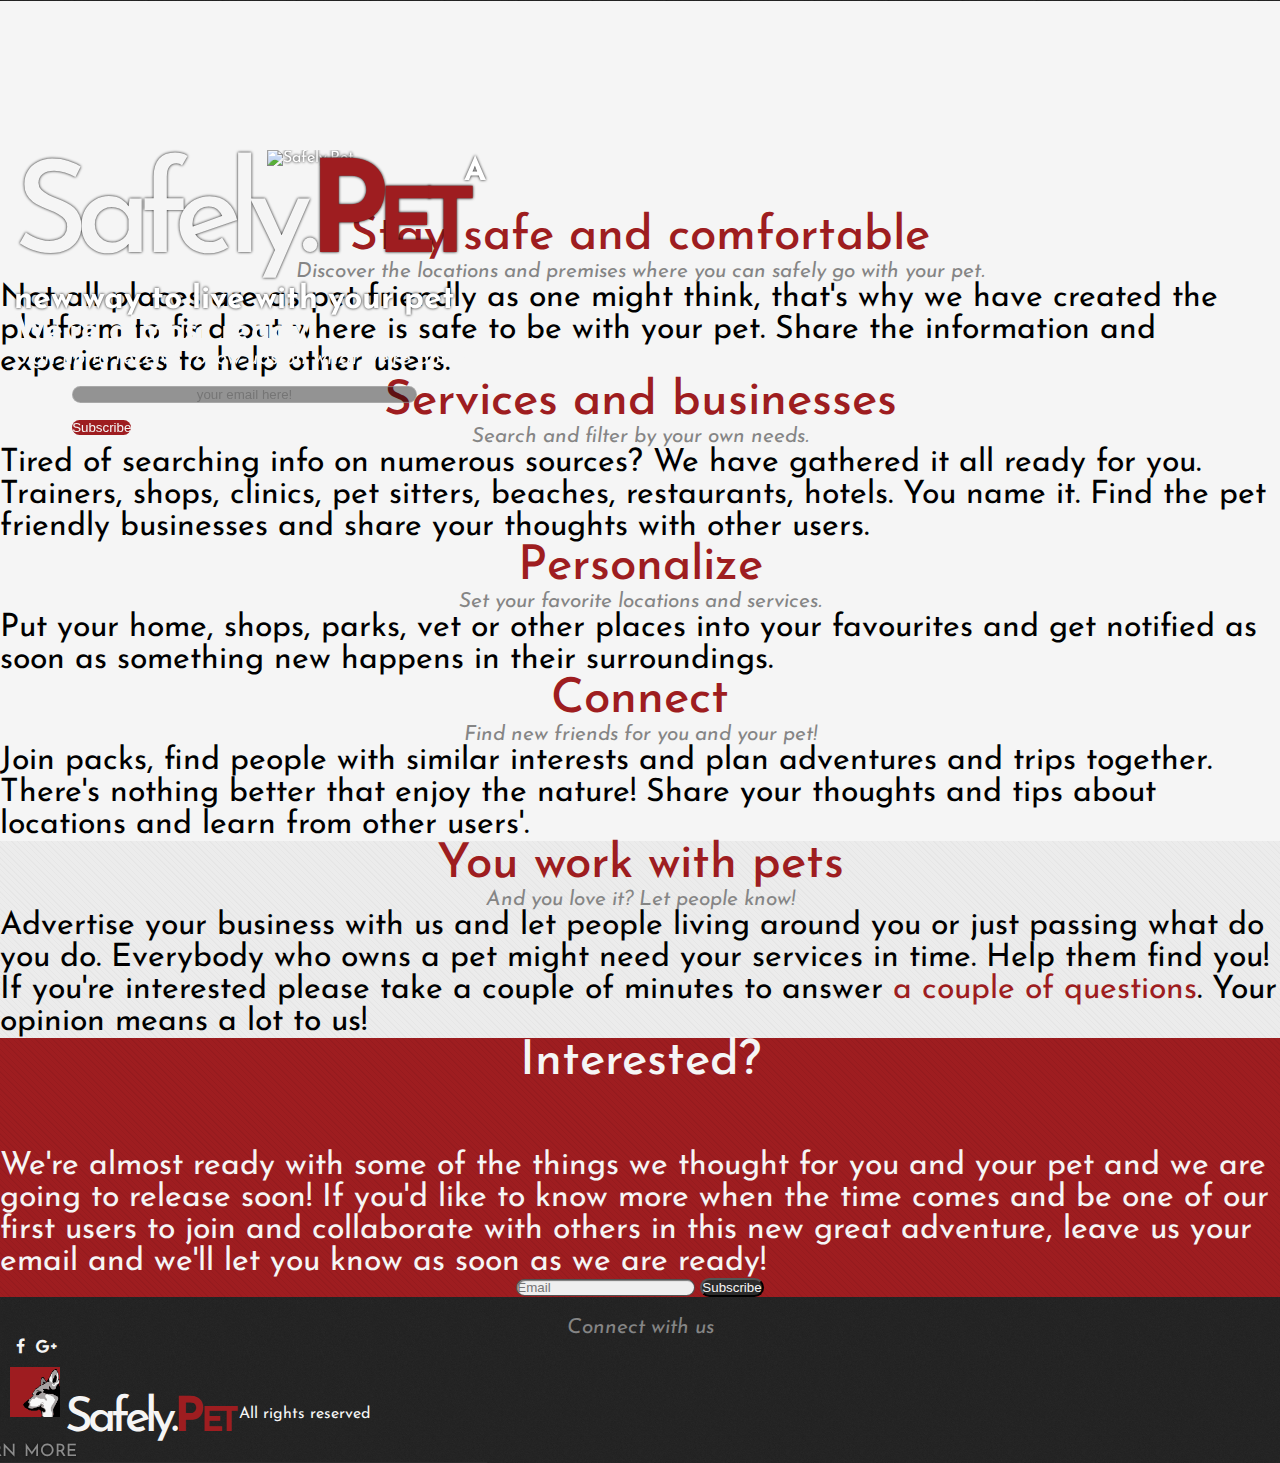
==== commit f92cf937: "shall they be fixed" ====
--- a/index.html
+++ b/index.html
@@ -183,11 +183,10 @@
             </div>
 
             <img src="css/img/laptop-side.png" alt="" class="laptop">
-        </div>
+        </div>        
         <div id="fullpage">
             <!-- heading section -->
             <div class="section" data-section-name="heading" data-section-title="Start">
-
                 <!-- begin carousel -->
                 <div id="carousel" class="fluid-container">
                     <div id="carousel-header" class="carousel slide carousel-fade" data-ride="carousel">
@@ -221,7 +220,7 @@
                                 <div class="fill6"></div>
                             </div>
                             <!-- static content for the carousel -->
-                            <div class="col-xs-12 headings">
+                            <div class="col-xs-12 caro-fixed">
                                 <div class="col-md-6 logo">
                                     <div class="col-xs-4">
                                         <img src="css/img/logo250.png" alt="Safely.Pet" class ="img-responsive pull-right">
@@ -235,7 +234,7 @@
                                         </div>
                                     </div>
                                 </div>
-                                <div class="col-md-5 col-md-offset-1">
+                                <div class="col-md-6">
                                     <div class="col-xs-12 top-form text-center">
                                         <!-- Begin MailChimp Signup Form -->
                                         <h3>We're almost ready!</h3>
@@ -267,28 +266,7 @@
                         </div>
                     </div>
                 </div>                
- <!--               <div id="bottomlanding" class="fluid-container">
-                    <div class="row text-center learnmore">
-                        <div class="row">
-                            <div class="col-xs-1"></div>
-                            <div class="col-xs-10">
-                                <h2>The one place where you can find all the information pet owners need.</h2>
-                            </div>
-                            <div class="col-xs-1"></div>
-                        </div>
-                        <div class="row">
-                        </div>
-                    </div>
-                    <div class="row ">
-                        <div class ="col-xs-6 text-right scrolldown">
-                            <button type="button" class="btn btn-default btn-lg jump" data-jump="safety"><i class="fa fa-angle-double-down fa-lg"></i>learn more</button>
-                        </div>
-                        <div class="col-xs-6 text-left firstbutton">
-                            <button type="button" class="btn btn-default btn-lg jump" data-jump="contact_form"><i class="fa fa-heart-o fa-lg"></i>subscribe</button>
-                        </div>
-                    </div>
-                </div>
--->            </div>
+            </div>
             <!-- safety section -->
             <div class="section" data-section-name="safety" data-section-title="Safety">
                 <div class="fluid-container">
@@ -364,7 +342,7 @@
             <!-- business advertisement section -->
             <div class="section" data-section-name="business_adv" data-section-title="Business">
                 <div class="fluid-container">
-                    <div class="row jumbotron">
+                    <div class="row jumbotron adv">
                         <div class="col-md-2 sideimg-5 hidden-sm hidden-xs"></div>
                         <div class="col-md-offset-3 col-md-8 text-justify">
                             <div class="col-xs-offset-1 col-xs-10">
@@ -389,14 +367,12 @@
                         <h1>Interested?</h1>
                     </div>
                     <div class="col-xs-12 text-justify">
-                        <div class="col-xs-2"></div>
-                        <div class="col-xs-8">
+                        <div class="col-xs-10 col-xs-offset-1">
                             <p>We're almost ready with some of the things we thought for you and your pet and we are going to release soon! If you'd like to know more when the time comes and be one of our first users to join and collaborate with others in this new great adventure, leave us your email and we'll let you know as soon as we are ready!</p>
                         </div>
-                        <div class="col-xs-2"></div>
                     </div>
                     <div class="col-xs-12">
-                        <div class="col-xs-offset-2 col-xs-8">
+                        <div class="col-xs-offset-1 col-xs-10">
                             <!-- Begin MailChimp Signup Form -->
                             <div id="mc_embed_signup" class="center">
                                 <form action="//safelypet.us11.list-manage.com/subscribe/post?u=ac785f092f9a83246f15a2fd3&amp;id=593ee162b4" method="post" id="mc-embedded-subscribe-form" name="mc-embedded-subscribe-form" class="form-inline" target="_blank" novalidate>
@@ -420,23 +396,17 @@
             <div class="section footer fp-auto-height" data-section-name="footer" data-section-title="More about us">
                 <div class="container-fluid">
                     <div class="row">
-                        <div class="col-sm-offset-9 col-sm-2 col-xs-12 text-center btt">
-                            <a href="#heading">back to top <span class="fa fa-chevron-up"></span></a>
-                        </div>
-                    </div>
-                    <div class="row">
-                        <div class="col-sm-3 col-xs-12 text-center">
-                            <h4 class="hidden-xs">Connect with us</h4>
-                            <a href="https://www.facebook.com/SafelyPetintl" target="_blank" class="icon-button facebook"><i class="icon-facebook fa-fw fa fa-facebook"></i><span></span></a>
-                            <a href="https://plus.google.com/u/0/107720007417693580101/posts" target="_blank" class="icon-button google-plus"><i class="icon-google-plus fa-fw fa fa-google-plus"></i><span></span></a>
-                        </div>
-                        <div class="col-sm-6 col-sm-offset-0 col-xs-offset-1 col-xs-10 text-center">
-                            <span>Have suggestions or just can't wait to know more?</br> Send us an <a href="mailto:safelypet@gmail.com?Subject=Tell%20me%20more">email!</a></span>
-                        </div>
-                        <div class="col-sm-2 col-xs-12 text-center">
-                            <img src="css/img/logo.png" alt="Safely.Pet" class="logo">
-                            <h1 class="title" style="color:#f5f5f5">Safely.<span>Pet</span></h1>
-                            <span class="credits">All rights reserved</span>
+                        <div class="col-xs-12 text-center">
+                            <div class="col-xs-6">
+                                <h4 class="hidden-xs">Connect with us</h4>
+                                <a href="https://www.facebook.com/SafelyPetintl" target="_blank" class="icon-button facebook"><i class="icon-facebook fa-fw fa fa-facebook"></i><span></span></a>
+                                <a href="https://plus.google.com/u/0/107720007417693580101/posts" target="_blank" class="icon-button google-plus"><i class="icon-google-plus fa-fw fa fa-google-plus"></i><span></span></a>
+                            </div>
+                            <div class="col-xs-6">
+                                <img src="css/img/logo.png" alt="Safely.Pet" class="logo">
+                                <h1 class="title" style="color:#f5f5f5">Safely.<span>Pet</span></h1>
+                                <span class="credits">All rights reserved</span>
+                            </div>
                         </div>
                     </div>
                 </div>
@@ -445,3 +415,4 @@
         <script src="js/safely-pet.js"></script>
     </body>
 </html>
+
--- a/css/styles.css
+++ b/css/styles.css
@@ -238,12 +238,13 @@
 #carousel a:hover, #carousel a:active {color: #f5f5f5}
 
 /* styling for static elements */
-#carousel .headings {
+#carousel .caro-fixed {
     position:absolute;
     top:0; bottom:0;
     color:#ffffff;
     border-bottom: 1px solid #2b2b2b;
-    text-shadow: 0 0 3px black;    
+    text-shadow: 0 0 3px black;
+    z-index:30;    
 }
 
 #carousel .scrolldown {
@@ -270,15 +271,15 @@
     font-variant: small-caps;
     margin-left:-1.8em;    
 }
-.headings .logo {
+.caro-fixed .logo {
     margin-top:150px;
 }
-.headings .logo h1, .headings .logo h3{
+.caro-fixed .logo h1, .caro-fixed .logo h3{
     margin-left:-25px;
 }
-.headings .top-form {
+.caro-fixed .top-form {
     position:relative;
-    margin-top:75%;
+    margin-top:45%;
     min-height: 50px;
     border-radius: 15px;
     padding:15px;
@@ -287,43 +288,42 @@
     padding-bottom: 5%;
 }
 @media only screen and (max-width: 992px){
-    .headings .top-form {
-     margin-top: 15%;
-    }
-}
-.headings .top-form p,
-.headings .top-form span,
-.headings .top-form h1,
-.headings .top-form h3,
-.headings .top-form h4 { color:#f5f5f5!important; text-shadow:none;}
-.headings .form-group {width:75%; margin:0 auto;}
-.headings .top-form input {
+    .caro-fixed .top-form {
+     margin-top: 5%;
+    }
+}
+.caro-fixed .top-form p,
+.caro-fixed .top-form span,
+.caro-fixed .top-form h1,
+.caro-fixed .top-form h3,
+.caro-fixed .top-form h4 { color:#f5f5f5!important; text-shadow:none;}
+.caro-fixed .form-group {width:75%; margin:0 auto;}
+.caro-fixed .top-form input {
     text-align: center;
-    background:rgba(43,43,43,0.4);
-    border:#2b2b2b;
+    background:rgba(0,0,0,0.4);
+    border:1px solid rgba(190,190,190,0.5);
     color:#f5f5f5;
     width:100%;
     margin: 5% auto;
     box-shadow: inset 0 0 2px rgba(135,135,135,0.5);
     transition:all 0.4s;
 }
-.headings .top-form input:focus {
+.caro-fixed .top-form input:focus {
     background:rgba(43,43,43,0.8);
-
-        box-shadow:  0 1px 1px rgba(0, 0, 0, 0.5) inset,
-                     0 0 3px rgba(255, 255, 255, 0.5);
-
-}
-.headings .top-form button {
+    box-shadow:  0 1px 1px rgba(0, 0, 0, 0.5) inset,
+                 0 0 3px rgba(255, 255, 255, 0.5);
+
+}
+.caro-fixed .top-form button {
     border:#2b2b2b;
     background:#9e1d20;
     color:#f5f5f5;
     transition:all 0.4s;    
 }
-.headings .top-form button:hover {
+.caro-fixed .top-form button:hover {
     background:#7e171a;
 }
-.headings .top-form button:focus {
+.caro-fixed .top-form button:focus {
     color:#f5f5f5;
     box-shadow:  0 1px 1px rgba(0, 0, 0, 0.5) inset;
 }
@@ -352,14 +352,15 @@
 }
 .fill3 {
     background-image: url(img/caro8.jpg);
-    background-position: right;
+    background-position: left;
 }
 .fill4 {
     background-image: url(img/caro10.jpg);
+    background-position: right;
 }
 .fill5 {
     background-image: url(img/caro11.jpg);
-    opacity:0.7;
+    background-position: left;
 }
 .fill6 {
     background-image: url(img/caro12.jpg);
@@ -394,65 +395,79 @@
   and:            http://stackoverflow.com/questions/18548731/bootstrap-3-carousel-fading-to-new-slide-instead-of-sliding-to-new-slide
   Inspired from:  http://codepen.io/Rowno/pen/Afykb 
     */
-    .carousel-fade .carousel-inner .item {
+.carousel-fade .carousel-inner .item {
+  opacity: 0;
+  transition-property: opacity;
+  -webkit-transition: opacity 1.5s; /*adjust timing here */
+     -moz-transition: opacity 1.5s;
+       -o-transition: opacity 1.5s;
+          transition: opacity 1.5s;      
+}
+
+.carousel-fade .carousel-inner .active {
+  opacity: 1;
+}
+
+.carousel-fade .carousel-inner .active.left,
+.carousel-fade .carousel-inner .active.right {
+  left: 0;
+  opacity: 0;
+  z-index: 1;
+}
+
+.carousel-fade .carousel-inner .next.left,
+.carousel-fade .carousel-inner .prev.right {
+  opacity: 1;
+}
+
+
+/*
+WHAT IS NEW IN 3.3: "Added transforms to improve carousel performance in modern browsers."
+Need to override the 3.3 new styles for modern browsers & apply opacity
+*/
+@media all and (transform-3d), (-webkit-transform-3d) {
+    .carousel-fade .carousel-inner > .item.next,
+    .carousel-fade .carousel-inner > .item.active.right {
       opacity: 0;
-      transition-property: opacity;
-      -webkit-transition: opacity 1.5s; /*adjust timing here */
-         -moz-transition: opacity 1.5s;
-           -o-transition: opacity 1.5s;
-              transition: opacity 1.5s;      
-    }
-
-    .carousel-fade .carousel-inner .active {
+      -webkit-transform: translate3d(0, 0, 0);
+              transform: translate3d(0, 0, 0);
+    }
+    .carousel-fade .carousel-inner > .item.prev,
+    .carousel-fade .carousel-inner > .item.active.left {
+      opacity: 0;
+      -webkit-transform: translate3d(0, 0, 0);
+              transform: translate3d(0, 0, 0);
+    }
+    .carousel-fade .carousel-inner > .item.next.left,
+    .carousel-fade .carousel-inner > .item.prev.right,
+    .carousel-fade .carousel-inner > .item.active {
       opacity: 1;
-    }
-
-    .carousel-fade .carousel-inner .active.left,
-    .carousel-fade .carousel-inner .active.right {
-      left: 0;
-      opacity: 0;
-      z-index: 1;
-    }
-
-    .carousel-fade .carousel-inner .next.left,
-    .carousel-fade .carousel-inner .prev.right {
-      opacity: 1;
-    }
-
-
-    /*
-    WHAT IS NEW IN 3.3: "Added transforms to improve carousel performance in modern browsers."
-    Need to override the 3.3 new styles for modern browsers & apply opacity
-    */
-    @media all and (transform-3d), (-webkit-transform-3d) {
-        .carousel-fade .carousel-inner > .item.next,
-        .carousel-fade .carousel-inner > .item.active.right {
-          opacity: 0;
-          -webkit-transform: translate3d(0, 0, 0);
-                  transform: translate3d(0, 0, 0);
-        }
-        .carousel-fade .carousel-inner > .item.prev,
-        .carousel-fade .carousel-inner > .item.active.left {
-          opacity: 0;
-          -webkit-transform: translate3d(0, 0, 0);
-                  transform: translate3d(0, 0, 0);
-        }
-        .carousel-fade .carousel-inner > .item.next.left,
-        .carousel-fade .carousel-inner > .item.prev.right,
-        .carousel-fade .carousel-inner > .item.active {
-          opacity: 1;
-          -webkit-transform: translate3d(0, 0, 0);
-                  transform: translate3d(0, 0, 0);
-        }
-    }
+      -webkit-transform: translate3d(0, 0, 0);
+              transform: translate3d(0, 0, 0);
+    }
+}
 
 /****************************
     form customs
 ****************************/
-
+.jumbotron.adv {
+    background: repeating-linear-gradient(
+      45deg,
+      transparent,
+      transparent 3px,
+      rgba(200, 200, 200, 0.2) 3px,
+      rgba(200, 200, 200, 0.1) 4px),
+       #ececec;
+}
 /* extra styling for form container */
 #form-cont {
-    background-color: #9e1d20;
+    background: repeating-linear-gradient(
+      45deg,
+      transparent,
+      transparent 3px,
+      rgba(111, 16, 22, 0.2) 3px,
+      rgba(111, 16, 22, 0.1) 4px),
+       #9e1d20;
     color:#F5F5F5;
 }
 #form-cont h1 {
@@ -465,37 +480,46 @@
 
 #form-cont .center {
     text-align: center;
+}
+#form-cont input {
+    background: #efefef;
+    color: #000;
+    box-shadow: inset 1px 1px 1px rgba(0,0,0,0.5);
+    border:1px solid rgba(43,43,43,0.8);
+}
+#form-cont input:focus {
+    box-shadow: 0 0 4px rgba(255,255,255,0.5), inset 1px 1px 1px rgba(0,0,0,0.5);
+}
+#form-cont button {
+    background:#2b2b2b;
+    color:#f5f5f5;
+}
+#form-cont button:hover {
+    background:#212121;
 }
 /****************************
     footer customs
 ****************************/
 .footer {
     background:#2b2b2b;
+    background-image:url(img/footer-bg.png);
+    background-position:top left;
+    background-repeat:repeat;
+    background-size:auto;
     color:#f5f5f5;
-    border-top: 6px solid #9e1d20;
     top:-6px;
     bottom: -10px;
-}
-.footer:after {
-    content:'';
-    position:absolute;
-    top:-30px;
-    left:50%;
-    margin-left: -30px;
-    border-bottom: 30px solid #9e1d20;
-    border-right: 30px solid transparent;
-    border-left: 30px solid transparent;
-    z-index:2;
 }
 .footer:before {
     content:'';
     position:absolute;
-    top:-20px;
-    left:50%;
-    margin-left: -26px;
-    border-bottom: 26px solid #2b2b2b;
-    border-right: 26px solid transparent;
-    border-left: 26px solid transparent;
+    top:-17px;
+    left:0;
+    width:100%;
+    height:18px;
+    background-image: url(img/footer-before-bg.png);
+    background-repeat: repeat;
+    background-position: top left;
     z-index:3;
 }
 .footer [class*="col-"]{
@@ -505,7 +529,7 @@
 .footer a:visited,
 .footer p {color: #f5f5f5;}
 .footer a:hover {color: #9e1d20;}
-.footer .container-fluid  {padding:50px 0;}
+.footer .container-fluid  {padding:10px 0;}
 .footer .title {display: inline-block; vertical-align: middle;}
 .footer .credits {display:inline-block;vertical-align: middle;}
 .footer h4 {color:#f5f5f5;}
@@ -516,11 +540,17 @@
     height:auto;
     display:inline-block;
 }
-.footer .btt {
+#btt {
+    position: relative; 
+    margin:0;
+    margin-top:12.5px;    
+    min-width:50px;
     font-variant: small-caps;
     font-size: 1em;
-}
-
+    color:#2b2b2b;
+    z-index: 999;
+    opacity:0.9;
+}
 /***************************
  *side images styling
  ***************************/
@@ -586,14 +616,6 @@
         margin-top: -10px;
         font-size: 1em;
     }
-    #bottomlanding {
-        height: 25%;
-        z-index: 50;
-    }
-    #bottomlanding h2 {
-        margin-top:5px;
-        font-size: 1em;
-    }
     /* text styling for main section */
     #fullpage h1 {
         font-size: 7vw;
@@ -639,9 +661,6 @@
     #carousel h3 {
         font-size: 1.2em;
     }
-    #bottomlanding h2 {
-        font-size: 1.3em;
-    }
     .footer h4 {
         font-size:46vw;
     }
@@ -663,10 +682,6 @@
         font-size:6em;
     }
     #carousel h3 {
-        font-size: 1.5em;
-    }
-    #bottomlanding h2 {
-        margin-top:0;
         font-size: 1.5em;
     }
 
@@ -722,37 +737,6 @@
         -ms-transition: opacity 0.1s ease-out;
         transition: opacity 0.1s ease-out;
     }
-    .footer {
-        background:#2b2b2b;
-        color:#f5f5f5;
-        border-top: 3px solid #9e1d20;
-        top:-3px;
-        bottom: -10px;
-    }
-    .footer:after {
-        content:'';
-        position:absolute;
-        top:-20px;
-        left:50%;
-        margin-left: -20px;
-        border-bottom: 20px solid #9e1d20;
-        border-right: 20px solid transparent;
-        border-left: 20px solid transparent;
-        z-index:2;
-    }
-    .footer:before {
-        content:'';
-        position:absolute;
-        top:-15px;
-        left:50%;
-        margin-left: -15px;
-        border-bottom: 15px solid #2b2b2b;
-        border-right: 15px solid transparent;
-        border-left: 15px solid transparent;
-        z-index:3;
-    }
-
-
 }
 
 /* MeDium devices*/
@@ -769,10 +753,6 @@
     #carousel h3 {
         font-size: 1.7em;
     }
-    #bottomlanding {
-        height:20%;
-    }
-
     /* text styling for main section */
     #fullpage h1 {
         font-size: 3em;
@@ -796,7 +776,7 @@
     }
     #carousel h3 {
         font-size: 2em;
-    }
+    }     
 }
 
 
@@ -804,7 +784,7 @@
 * KEYFRAMES
 ******************/
 
-/* scroll down arrow on headings*/
+/* scroll down arrow on caro-fixed*/
 @-moz-keyframes scrollit {
   0%, 50%, 100% {
     -moz-transform: translateY(-2px);
--- a/css/map-pin.css
+++ b/css/map-pin.css
@@ -376,7 +376,8 @@
 /*************************************************/
 /*        EXTRA ANIMATIONS FOR LANDING PAGE      */
 /*************************************************/
-  @keyframes favsin {
+
+  @-webkit-keyframes favsin {
     from {
       opacity: 0;
       color:black;
@@ -394,15 +395,122 @@
       -o-transform: scale(1);
       transform: scale(1);
     }
-  }
+  };
+  @-moz-keyframes favsin {
+    from {
+      opacity: 0;
+      color:black;
+      -webkit-transform: scale(4.5);
+      -moz-transform: scale(4.5);
+      -ms-transform: scale(4.5);
+      -o-transform: scale(4.5);
+      transform: scale(4.5);
+    }
+    to {
+      opacity:1;
+      -webkit-transform: scale(1);
+      -moz-transform: scale(1);
+      -ms-transform: scale(1);
+      -o-transform: scale(1);
+      transform: scale(1);
+    }
+  };
+  @-ms-keyframes favsin {
+    from {
+      opacity: 0;
+      color:black;
+      -webkit-transform: scale(4.5);
+      -moz-transform: scale(4.5);
+      -ms-transform: scale(4.5);
+      -o-transform: scale(4.5);
+      transform: scale(4.5);
+    }
+    to {
+      opacity:1;
+      -webkit-transform: scale(1);
+      -moz-transform: scale(1);
+      -ms-transform: scale(1);
+      -o-transform: scale(1);
+      transform: scale(1);
+    }
+  };
+  @-o-keyframes favsin {
+    from {
+      opacity: 0;
+      color:black;
+      -webkit-transform: scale(4.5);
+      -moz-transform: scale(4.5);
+      -ms-transform: scale(4.5);
+      -o-transform: scale(4.5);
+      transform: scale(4.5);
+    }
+    to {
+      opacity:1;
+      -webkit-transform: scale(1);
+      -moz-transform: scale(1);
+      -ms-transform: scale(1);
+      -o-transform: scale(1);
+      transform: scale(1);
+    }
+  };
+  @keyframes favsin {
+    from {
+      opacity: 0;
+      color:black;
+      -webkit-transform: scale(4.5);
+      -moz-transform: scale(4.5);
+      -ms-transform: scale(4.5);
+      -o-transform: scale(4.5);
+      transform: scale(4.5);
+    }
+    to {
+      opacity:1;
+      -webkit-transform: scale(1);
+      -moz-transform: scale(1);
+      -ms-transform: scale(1);
+      -o-transform: scale(1);
+      transform: scale(1);
+    }
+  };
   .fav-appear {
     -webkit-animation: favsin 1s ease-in forwards;
     -moz-animation: favsin 1s ease-in forwards;
     -o-animation: favsin 1s ease-in forwards;
     -ms-animation: favsin 1s ease-in forwards;
     animation: favsin 1s ease-in forwards;
-
-  }
+  }
+ @-webkit-keyframes shadow {
+    from {
+      opacity:0
+      } 
+    to {
+      opacity:0.5
+      }
+  };
+  @-moz-keyframes shadow {
+    from {
+      opacity:0
+      } 
+    to {
+      opacity:0.5
+      }
+  };
+  @-ms-keyframes shadow {
+    from {
+      opacity:0
+      } 
+    to {
+      opacity:0.5
+      }
+  };
+  @-o-keyframes shadow {
+    from {
+      opacity:0
+      } 
+    to {
+      opacity:0.5
+      }
+  };
   @keyframes shadow {
     from {
       opacity:0
@@ -410,7 +518,7 @@
     to {
       opacity:0.5
       }
-  }
+  };
     .pin-visible {display:block; opacity:1;}
     .pin {                                  /*this manages the general timing for the pins to come down*/  
       -webkit-animation-delay: 0.1s;
@@ -441,7 +549,6 @@
 /*************************************************/
 /*         MEDIA QUERIES FOR SMALL DEVICE        */
 /*************************************************/
-
   @media screen and (max-width:992px) {
 
     .pin {                                      /* main pin shape*/
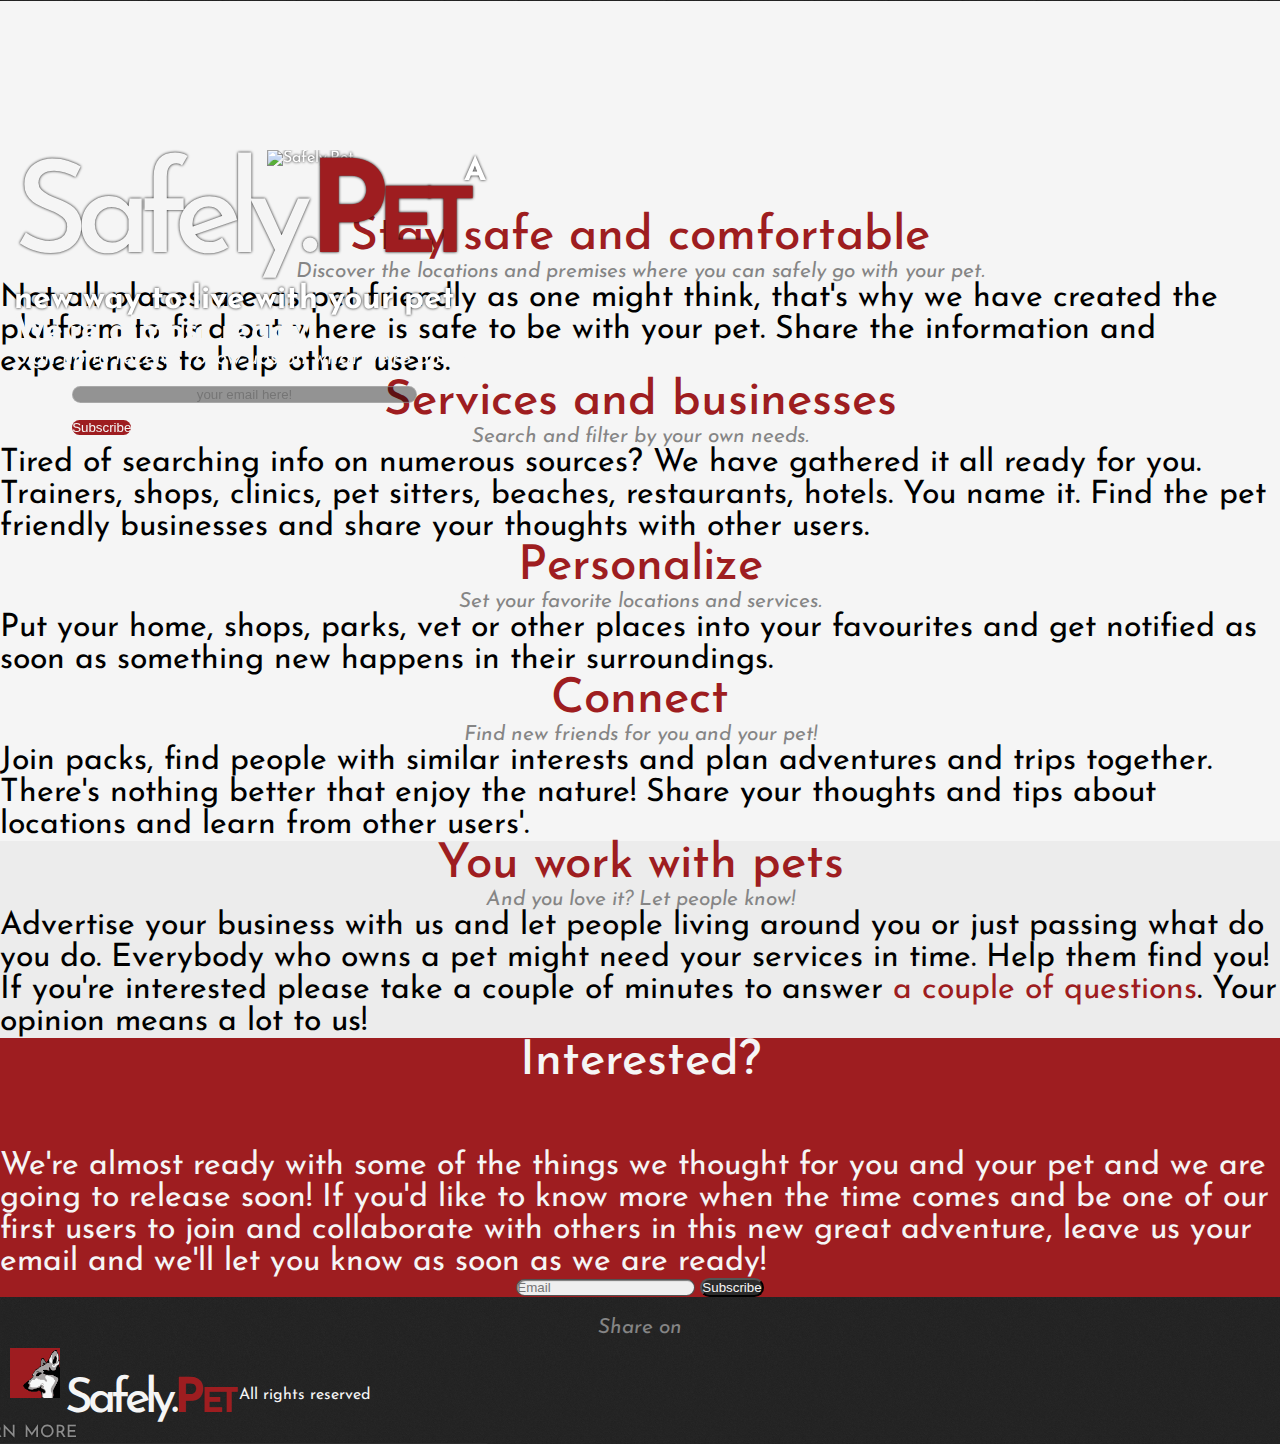
==== commit 2a85ca05: "WIP: add share on facebook button" ====
--- a/index.html
+++ b/index.html
@@ -31,6 +31,15 @@
             ga('create', 'UA-68144947-1', 'auto');
             ga('send', 'pageview');
         </script>
+        <div id="fb-root"></div>
+        <script>(function(d, s, id) {
+          var js, fjs = d.getElementsByTagName(s)[0];
+          if (d.getElementById(id)) return;
+          js = d.createElement(s); js.id = id;
+          js.src = "//connect.facebook.net/it_IT/sdk.js#xfbml=1&version=v2.5&appId=242496401747";
+          fjs.parentNode.insertBefore(js, fjs);
+        }(document, 'script', 'facebook-jssdk'));</script>
+
         <!-- hidden topbar -->
         <div id="topbar" class="navbar navbar-default navbar-fixed-top up" role="navigation">
             <div class="container">
@@ -183,7 +192,7 @@
             </div>
 
             <img src="css/img/laptop-side.png" alt="" class="laptop">
-        </div>        
+        </div>
         <div id="fullpage">
             <!-- heading section -->
             <div class="section" data-section-name="heading" data-section-title="Start">
@@ -261,11 +270,11 @@
                                         <span class="fa fa-chevron-circle-down" href="#main-wrapper"></span>
                                         <p>learn more</p>
                                     </div>
-                                </a>    
-                            </div>
-                        </div>
-                    </div>
-                </div>                
+                                </a>
+                            </div>
+                        </div>
+                    </div>
+                </div>
             </div>
             <!-- safety section -->
             <div class="section" data-section-name="safety" data-section-title="Safety">
@@ -398,9 +407,8 @@
                     <div class="row">
                         <div class="col-xs-12 text-center">
                             <div class="col-xs-6">
-                                <h4 class="hidden-xs">Connect with us</h4>
-                                <a href="https://www.facebook.com/SafelyPetintl" target="_blank" class="icon-button facebook"><i class="icon-facebook fa-fw fa fa-facebook"></i><span></span></a>
-                                <a href="https://plus.google.com/u/0/107720007417693580101/posts" target="_blank" class="icon-button google-plus"><i class="icon-google-plus fa-fw fa fa-google-plus"></i><span></span></a>
+                                <h4 class="hidden-xs">Share on</h4>
+                                <div class="fb-share-button" data-href="http://safelypet.io" data-layout="icon"></div>
                             </div>
                             <div class="col-xs-6">
                                 <img src="css/img/logo.png" alt="Safely.Pet" class="logo">
--- a/css/styles.css
+++ b/css/styles.css
@@ -244,7 +244,7 @@
     color:#ffffff;
     border-bottom: 1px solid #2b2b2b;
     text-shadow: 0 0 3px black;
-    z-index:30;    
+    z-index:30;
 }
 
 #carousel .scrolldown {
@@ -269,7 +269,7 @@
     opacity:0.5;
     font-size:1.5em;
     font-variant: small-caps;
-    margin-left:-1.8em;    
+    margin-left:-1.8em;
 }
 .caro-fixed .logo {
     margin-top:150px;
@@ -318,7 +318,7 @@
     border:#2b2b2b;
     background:#9e1d20;
     color:#f5f5f5;
-    transition:all 0.4s;    
+    transition:all 0.4s;
 }
 .caro-fixed .top-form button:hover {
     background:#7e171a;
@@ -331,7 +331,7 @@
 #carousel,
 #carouse-header,
 .carousel-inner {
-    height:100%;    
+    height:100%;
 }
 .carousel,.item,.active{height:100%;}
 .carousel-inner{height:100%;}
@@ -393,7 +393,7 @@
 /*  Bootstrap Carousel Fade Transition (for Bootstrap 3.3.x)
   CSS from:       http://codepen.io/transportedman/pen/NPWRGq
   and:            http://stackoverflow.com/questions/18548731/bootstrap-3-carousel-fading-to-new-slide-instead-of-sliding-to-new-slide
-  Inspired from:  http://codepen.io/Rowno/pen/Afykb 
+  Inspired from:  http://codepen.io/Rowno/pen/Afykb
     */
 .carousel-fade .carousel-inner .item {
   opacity: 0;
@@ -401,7 +401,7 @@
   -webkit-transition: opacity 1.5s; /*adjust timing here */
      -moz-transition: opacity 1.5s;
        -o-transition: opacity 1.5s;
-          transition: opacity 1.5s;      
+          transition: opacity 1.5s;
 }
 
 .carousel-fade .carousel-inner .active {
@@ -451,23 +451,11 @@
     form customs
 ****************************/
 .jumbotron.adv {
-    background: repeating-linear-gradient(
-      45deg,
-      transparent,
-      transparent 3px,
-      rgba(200, 200, 200, 0.2) 3px,
-      rgba(200, 200, 200, 0.1) 4px),
-       #ececec;
+    background: #ececec;
 }
 /* extra styling for form container */
 #form-cont {
-    background: repeating-linear-gradient(
-      45deg,
-      transparent,
-      transparent 3px,
-      rgba(111, 16, 22, 0.2) 3px,
-      rgba(111, 16, 22, 0.1) 4px),
-       #9e1d20;
+    background:#9e1d20;
     color:#F5F5F5;
 }
 #form-cont h1 {
@@ -541,9 +529,9 @@
     display:inline-block;
 }
 #btt {
-    position: relative; 
+    position: relative;
     margin:0;
-    margin-top:12.5px;    
+    margin-top:12.5px;
     min-width:50px;
     font-variant: small-caps;
     font-size: 1em;
@@ -776,7 +764,7 @@
     }
     #carousel h3 {
         font-size: 2em;
-    }     
+    }
 }
 
 
@@ -798,7 +786,7 @@
   }
   100% {
    -moz-transform: translateY(-2px);
-    transform: translateY(-2px); 
+    transform: translateY(-2px);
     opacity:0.4;
   }
 }
@@ -811,11 +799,11 @@
   50% {
     -webkit-transform: translateY(15px);
     transform: translateY(15px);
-    opacity:0.8;  
+    opacity:0.8;
   }
   100% {
    -moz-transform: translateY(-2px);
-    transform: translateY(-2px); 
+    transform: translateY(-2px);
     opacity:0.4;
   }
 }
@@ -836,9 +824,9 @@
   }
   100% {
    -moz-transform: translateY(-2px);
-   -ms-transform: translateY(-2px); 
-   -webkit-transform: translateY(-2px); 
-   transform: translateY(-2px); 
+   -ms-transform: translateY(-2px);
+   -webkit-transform: translateY(-2px);
+   transform: translateY(-2px);
     opacity:0.4;
-  }  
-}+  }
+}
--- a/css/map-pin.css
+++ b/css/map-pin.css
@@ -1,8 +1,8 @@
 @charset "utf-8";
 
 /*
-This css styles the marker for the map. 
-* First section   | the GENERAL STYLING and the fallback styles for the PIN. 
+This css styles the marker for the map.
+* First section   | the GENERAL STYLING and the fallback styles for the PIN.
 * Second section  | the PULSE CLASS for the bottom pulsing div
 * Third section   | the ANIMATION for both the PIN and the PULSE
 * Fourth section  | CUSTOMIZATION for the PIN content and color
@@ -11,11 +11,11 @@
 
 the reference which has been used to build this can be found here
       http://codepen.io/andreasstorm/pen/ClguF
-      
+
 */
-/*********************************/ 
+/*********************************/
 /******   POIs WATERDROPS   ******/
-/*********************************/ 
+/*********************************/
 
   .pin-cont {                         /*this is meant to create an extra external container for positioning the pin and extra effects (like rotation) */
     position:absolute;
@@ -26,7 +26,7 @@
     -o-transition: all 0.5s ease-in-out;
     transition: all 0.5s ease-in-out;
     }
-    
+
   .pin {                                      /* main pin shape*/
     width: 20px;  height: 20px;             /* pin sizes*/
     -webkit-border-radius: 50% 50% 50% 0;
@@ -139,7 +139,7 @@
     -o-animation-delay: 1.1s;
     -ms-animation-delay: 1.1s;
     animation-delay: 1.1s;
-    }      
+    }
 /*************************************************/
 /*    CUSTOMIZATIONS FOR PIN CONTENT & COLORS    */
 /*************************************************/
@@ -149,7 +149,7 @@
 
   * .pin.<name>       sets the primary color
   * .pin.<name>:after   sets the icon (see fontAwesome cheatsheet) and color
-  * .pulse.<name>:after sets the matching shadow-color for the pulse effect 
+  * .pulse.<name>:after sets the matching shadow-color for the pulse effect
 
   to get the white circle leave the properties as they are (just change content and color)
   to remove the white circle add a background color to .pin.<name>:after matching the main color
@@ -162,7 +162,7 @@
     .pin.dangers:after {
       content:'\f071';                /*icon | see fontawesome cheatsheet*/
       color:white;                    /*icon text color*/
-      background:red;                 /*icon circle background color*/  
+      background:red;                 /*icon circle background color*/
       z-index:10;
     }
     .pulse.dangers:after {
@@ -180,14 +180,14 @@
         box-shadow: 0 0 1px 2px #00AF13;
     }
   /*** pin FRIEND ***/
-    .pin.friend {background:#42D7B9}              /*primary color*/
+    .pin.friend {background:#3B5998}              /*primary color*/
     .pin.friend:after {
       content:'\f1ae';                /*icon | see fontawesome cheatsheet*/
-      color:#42D7B9;                  /*icon circle background color*/
+      color:#3B5998;                  /*icon circle background color*/
       }
     .pulse.friend:after {
-      -webkit-box-shadow: 0 0 1px 2px #42D7B9;      /*pulsating shadow color*/
-      box-shadow: 0 0 1px 2px #42D7B9;
+      -webkit-box-shadow: 0 0 1px 2px #3B5998;      /*pulsating shadow color*/
+      box-shadow: 0 0 1px 2px #3B5998;
     }
   /*** pin INFOrmation ***/
     .pin.info {background:#82A0CF}              /*primary color*/
@@ -220,7 +220,7 @@
     .pulse.shop:after {
         -webkit-box-shadow: 0 0 1px 2px #E98A01;      /*pulsating shadow color*/
         box-shadow: 0 0 1px 2px #E98A01;
-    }  
+    }
   /*** pin HOTEL ***/
     .pin.hotel {background:#E000A0;}
     .pin.hotel:after {content:'\f236'; color:#E000A0;}
@@ -248,7 +248,7 @@
     .pulse.trainer:after {
         -webkit-box-shadow: 0 0 1px 2px #E98A01;      /*pulsating shadow color*/
         box-shadow: 0 0 1px 2px #E98A01;
-    }  
+    }
 
 
   .pin-cont.opaque {                              /*adds opacity to pin-cont*/
@@ -272,7 +272,7 @@
 /*        CUSTOMIZATIONS FOR PIN POSITION        */
 /*************************************************/
   /*
-  this is meant for the landing page 
+  this is meant for the landing page
   sets the position for the PIN CONTainers on the map so that they can be placed around a fake map
   add the NUMBER class at the .pin-cont element to set its position
   in case it's needed add a Z-INDEX property to manage pins' visibility
@@ -395,7 +395,7 @@
       -o-transform: scale(1);
       transform: scale(1);
     }
-  };
+  }
   @-moz-keyframes favsin {
     from {
       opacity: 0;
@@ -414,7 +414,7 @@
       -o-transform: scale(1);
       transform: scale(1);
     }
-  };
+  }
   @-ms-keyframes favsin {
     from {
       opacity: 0;
@@ -433,7 +433,7 @@
       -o-transform: scale(1);
       transform: scale(1);
     }
-  };
+  }
   @-o-keyframes favsin {
     from {
       opacity: 0;
@@ -452,7 +452,7 @@
       -o-transform: scale(1);
       transform: scale(1);
     }
-  };
+  }
   @keyframes favsin {
     from {
       opacity: 0;
@@ -471,7 +471,7 @@
       -o-transform: scale(1);
       transform: scale(1);
     }
-  };
+  }
   .fav-appear {
     -webkit-animation: favsin 1s ease-in forwards;
     -moz-animation: favsin 1s ease-in forwards;
@@ -482,45 +482,45 @@
  @-webkit-keyframes shadow {
     from {
       opacity:0
-      } 
+      }
     to {
       opacity:0.5
       }
-  };
+  }
   @-moz-keyframes shadow {
     from {
       opacity:0
-      } 
+      }
     to {
       opacity:0.5
       }
-  };
+  }
   @-ms-keyframes shadow {
     from {
       opacity:0
-      } 
+      }
     to {
       opacity:0.5
       }
-  };
+  }
   @-o-keyframes shadow {
     from {
       opacity:0
-      } 
+      }
     to {
       opacity:0.5
       }
-  };
+  }
   @keyframes shadow {
     from {
       opacity:0
-      } 
+      }
     to {
       opacity:0.5
       }
-  };
+  }
     .pin-visible {display:block; opacity:1;}
-    .pin {                                  /*this manages the general timing for the pins to come down*/  
+    .pin {                                  /*this manages the general timing for the pins to come down*/
       -webkit-animation-delay: 0.1s;
       -moz-animation-delay: 0.1s;
       -o-animation-delay: 0.1s;
@@ -530,7 +530,7 @@
 
   .shadow-load {                                /*this load the animation for the bottom shadow (pulse)*/
     opacity:0;
-    display:block;                        /*this is for the animation to function*/  
+    display:block;                        /*this is for the animation to function*/
     -webkit-animation: shadow 0.2s linear forwards;
     -moz-animation: shadow 0.2s linear forwards;
     -o-animation: shadow 0.2s linear forwards;
@@ -545,7 +545,7 @@
     animation-delay: 1.1s;
    }
 
-  
+
 /*************************************************/
 /*         MEDIA QUERIES FOR SMALL DEVICE        */
 /*************************************************/
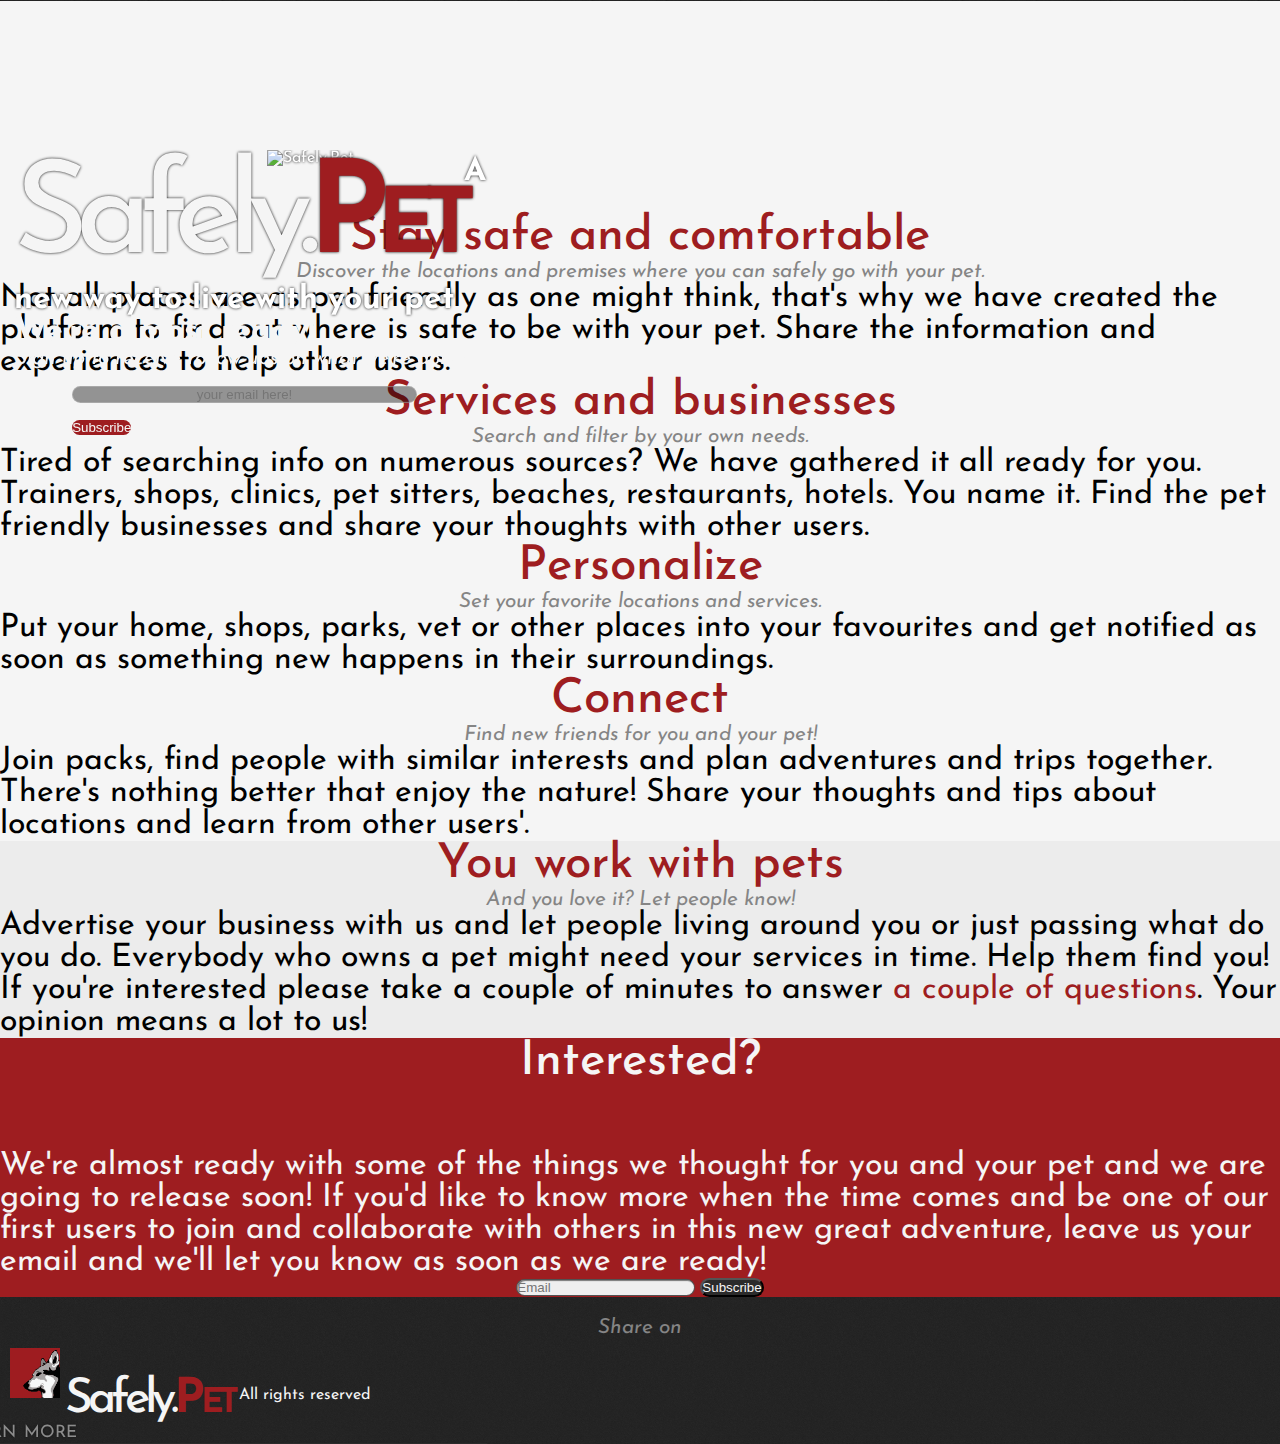
==== commit ef0d3cf9: "Few modifications to opengraph shit" ====
--- a/index.html
+++ b/index.html
@@ -3,8 +3,14 @@
     <head>
         <meta charset="utf-8">
         <title>Safely.PET</title>
-        <meta name="description" content="Safely.Pet">
-        <meta name="author" content="Lorenzo Berni, Daniele Calcinai">
+        <meta property="og:url" content="http://safelypet.io/index.html">
+        <meta property="og:type" content="website">
+        <meta property="og:title" content="Safely.PET">
+        <meta property="og:description" content="A new way to live with your pet">
+        <meta property="og:image" content="http://safelypet.io/css/img/logo250.png">
+
+        <meta name="description" content="A new way to live with your pet">
+        <meta name="author" content="Safely Pet Team">
         <meta name="viewport" content="width=device-width, initial-scale=1">
         <link rel="stylesheet" href="https://maxcdn.bootstrapcdn.com/font-awesome/4.4.0/css/font-awesome.min.css">
         <link href="https://maxcdn.bootstrapcdn.com/bootstrap/3.3.5/css/bootstrap.min.css" rel="stylesheet" integrity="sha256-MfvZlkHCEqatNoGiOXveE8FIwMzZg4W85qfrfIFBfYc= sha512-dTfge/zgoMYpP7QbHy4gWMEGsbsdZeCXz7irItjcC3sPUFtf0kuFbDz/ixG7ArTxmDjLXDmezHubeNikyKGVyQ==" crossorigin="anonymous">
@@ -23,6 +29,7 @@
         <![endif]-->
     </head>
     <body data-spy="scroll" data-target=".navbar">
+        <!-- google analytics -->
         <script>
             (function(i,s,o,g,r,a,m){i['GoogleAnalyticsObject']=r;i[r]=i[r]||function(){
             (i[r].q=i[r].q||[]).push(arguments)},i[r].l=1*new Date();a=s.createElement(o),
@@ -31,14 +38,37 @@
             ga('create', 'UA-68144947-1', 'auto');
             ga('send', 'pageview');
         </script>
+        <!-- share on facebook -->
+<!--
         <div id="fb-root"></div>
-        <script>(function(d, s, id) {
-          var js, fjs = d.getElementsByTagName(s)[0];
-          if (d.getElementById(id)) return;
-          js = d.createElement(s); js.id = id;
-          js.src = "//connect.facebook.net/it_IT/sdk.js#xfbml=1&version=v2.5&appId=242496401747";
-          fjs.parentNode.insertBefore(js, fjs);
-        }(document, 'script', 'facebook-jssdk'));</script>
+        <script>
+            (function(d, s, id) {
+            var js, fjs = d.getElementsByTagName(s)[0];
+            if (d.getElementById(id)) return;
+            js = d.createElement(s); js.id = id;
+            js.src = "http://connect.facebook.net/it_IT/sdk.js#xfbml=1&version=v2.5&appId=242496401747";
+            fjs.parentNode.insertBefore(js, fjs);
+            }(document, 'script', 'facebook-jssdk'));
+        </script>
+-->
+        <!-- facebook appId -->
+        <script>
+          window.fbAsyncInit = function() {
+            FB.init({
+              appId      : '418694898322411',
+              xfbml      : true,
+              version    : 'v2.5'
+            });
+          };
+
+          (function(d, s, id){
+             var js, fjs = d.getElementsByTagName(s)[0];
+             if (d.getElementById(id)) {return;}
+             js = d.createElement(s); js.id = id;
+             js.src = "http://connect.facebook.net/en_US/sdk.js";
+             fjs.parentNode.insertBefore(js, fjs);
+           }(document, 'script', 'facebook-jssdk'));
+        </script>        
 
         <!-- hidden topbar -->
         <div id="topbar" class="navbar navbar-default navbar-fixed-top up" role="navigation">
@@ -408,7 +438,7 @@
                         <div class="col-xs-12 text-center">
                             <div class="col-xs-6">
                                 <h4 class="hidden-xs">Share on</h4>
-                                <div class="fb-share-button" data-href="http://safelypet.io" data-layout="icon"></div>
+                                <div class="fb-share-button" data-href="http://www.safelypet.io" data-layout="button"></div>
                             </div>
                             <div class="col-xs-6">
                                 <img src="css/img/logo.png" alt="Safely.Pet" class="logo">
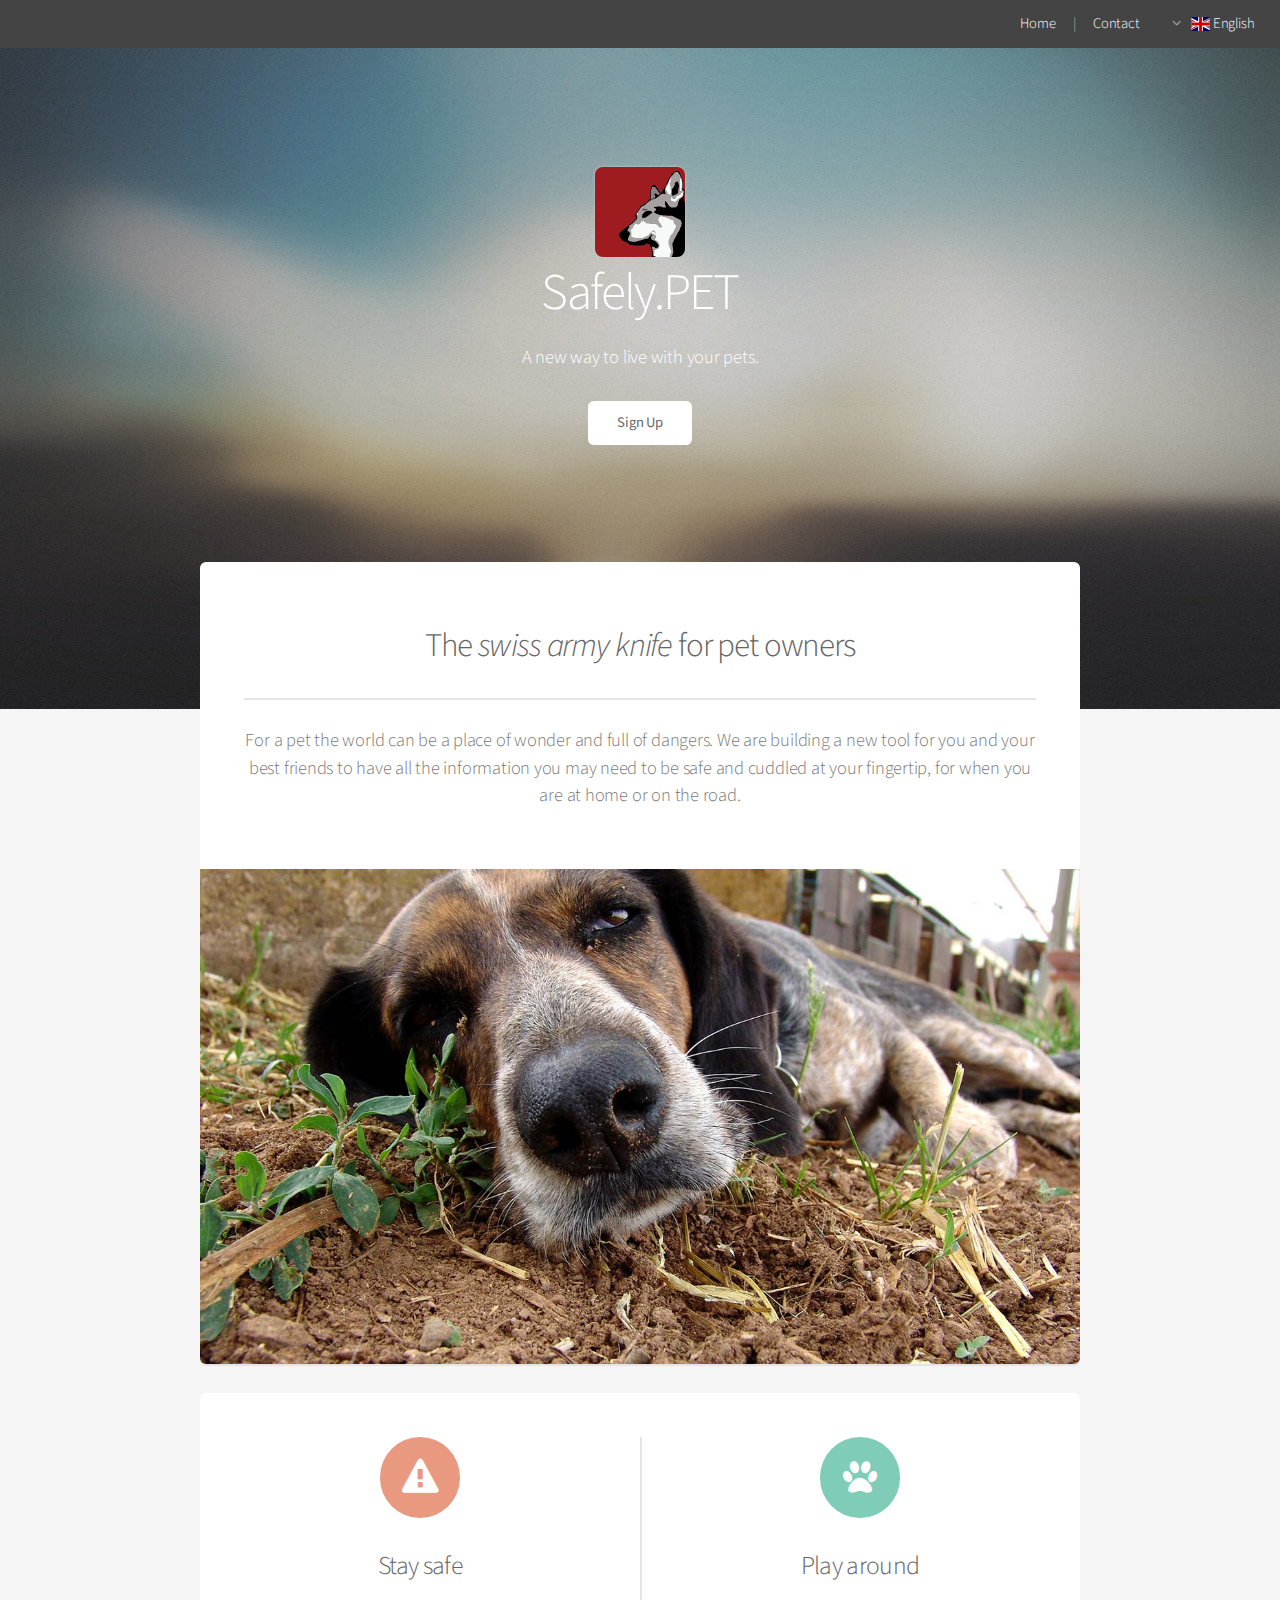
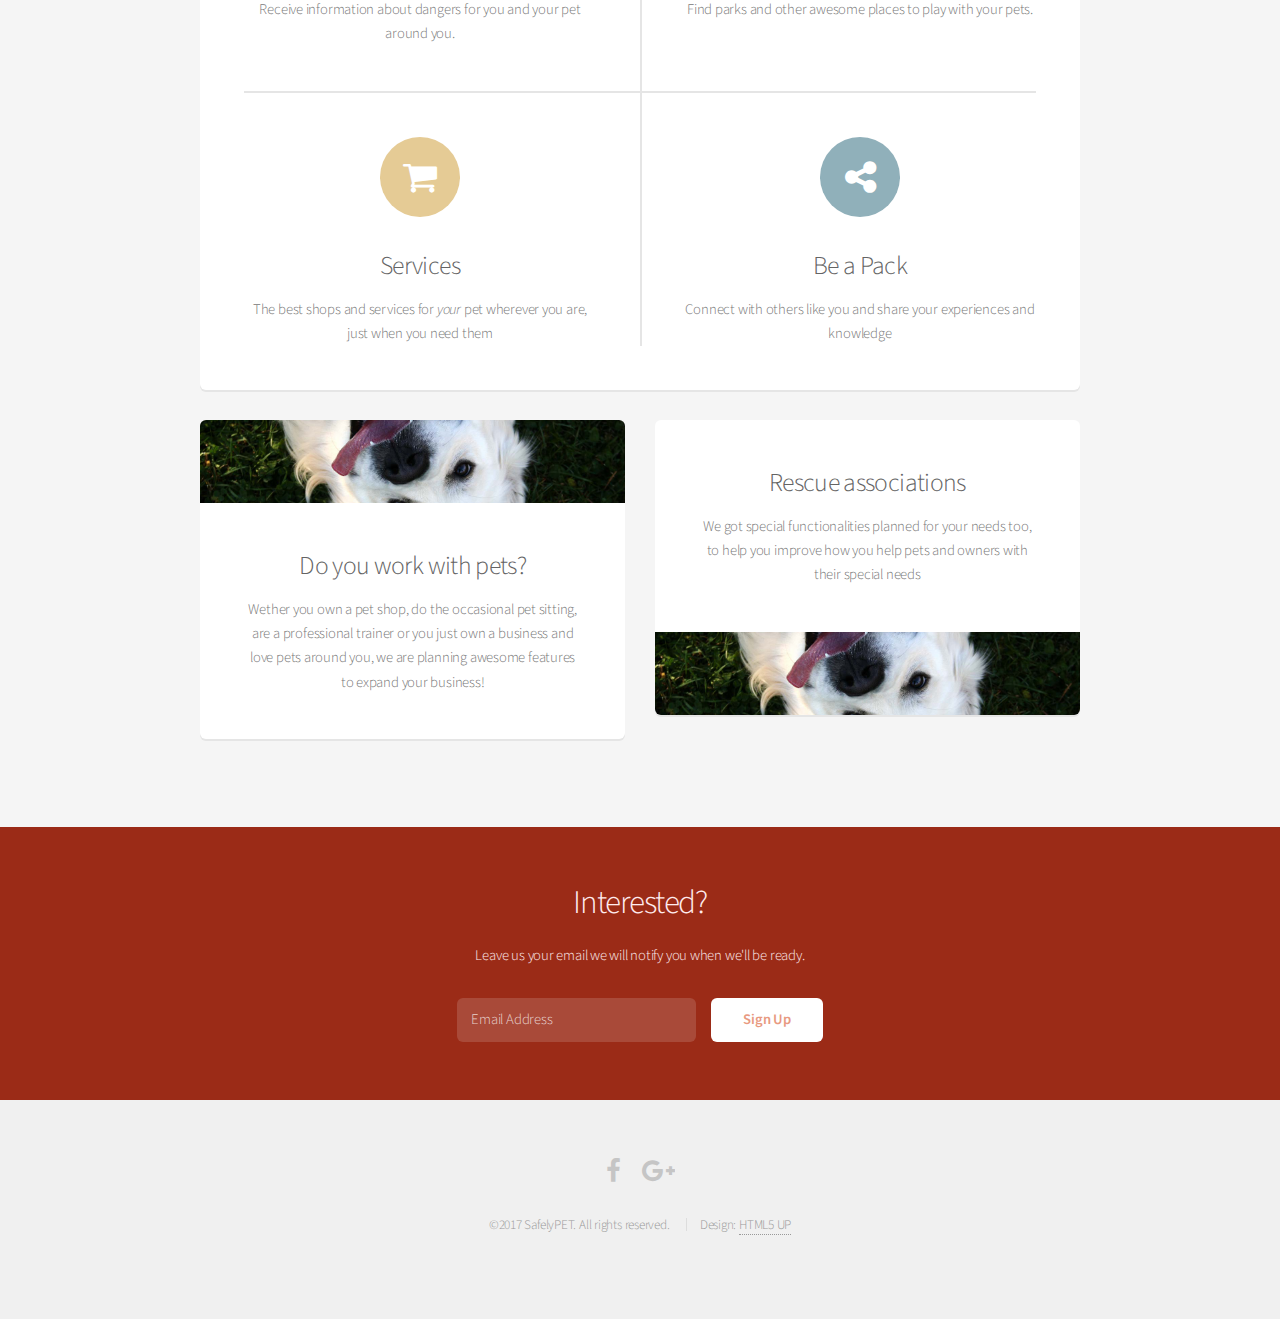
==== commit f450c18d: "new landing page stub" ====
--- a/index.html
+++ b/index.html
@@ -1,456 +1,16 @@
-<!doctype html>
+<!DOCTYPE html>
 <html lang="en">
-    <head>
-        <meta charset="utf-8">
-        <title>Safely.PET</title>
-        <meta property="og:url" content="http://safelypet.io/index.html">
-        <meta property="og:type" content="website">
-        <meta property="og:title" content="Safely.PET">
-        <meta property="og:description" content="A new way to live with your pet">
-        <meta property="og:image" content="http://safelypet.io/css/img/logo250.png">
 
-        <meta name="description" content="A new way to live with your pet">
-        <meta name="author" content="Safely Pet Team">
-        <meta name="viewport" content="width=device-width, initial-scale=1">
-        <link rel="stylesheet" href="https://maxcdn.bootstrapcdn.com/font-awesome/4.4.0/css/font-awesome.min.css">
-        <link href="https://maxcdn.bootstrapcdn.com/bootstrap/3.3.5/css/bootstrap.min.css" rel="stylesheet" integrity="sha256-MfvZlkHCEqatNoGiOXveE8FIwMzZg4W85qfrfIFBfYc= sha512-dTfge/zgoMYpP7QbHy4gWMEGsbsdZeCXz7irItjcC3sPUFtf0kuFbDz/ixG7ArTxmDjLXDmezHubeNikyKGVyQ==" crossorigin="anonymous">
-        <link href='https://fonts.googleapis.com/css?family=Josefin+Sans:400,300,400italic,600,100,700' rel='stylesheet' type='text/css'>
-        <link rel="stylesheet" href="https://cdnjs.cloudflare.com/ajax/libs/fullPage.js/2.7.1/jquery.fullPage.css">
-        <link rel="stylesheet" href="css/styles.css?v=1.0" type="text/css">
-        <link rel="stylesheet" href="css/map-pin.css" type="text/css">
-        <link rel="stylesheet" href="css/map.css" type="text/css">
-        <link rel="stylesheet" type="text/css" href="css/socialbuttons.css">
-        <script src="https://code.jquery.com/jquery-2.1.4.js"></script>
-        <script src="https://maxcdn.bootstrapcdn.com/bootstrap/3.3.5/js/bootstrap.min.js" integrity="sha256-Sk3nkD6mLTMOF0EOpNtsIry+s1CsaqQC1rVLTAy+0yc= sha512-K1qjQ+NcF2TYO/eI3M6v8EiNYZfA95pQumfvcVrTHtwQVDG+aHRqLi/ETn2uB+1JqwYqVG3LIvdm9lj6imS/pQ==" crossorigin="anonymous"></script>
-        <script src="https://cdnjs.cloudflare.com/ajax/libs/fullPage.js/2.7.1/jquery.fullPage.js"></script>
-        <script src="https://cdnjs.cloudflare.com/ajax/libs/fullPage.js/2.7.1/vendors/jquery.slimscroll.js"></script>
-        <!--[if lt IE 9]>
-        <script src="http://html5shiv.googlecode.com/svn/trunk/html5.js"></script>
-        <![endif]-->
-    </head>
-    <body data-spy="scroll" data-target=".navbar">
-        <!-- google analytics -->
-        <script>
-            (function(i,s,o,g,r,a,m){i['GoogleAnalyticsObject']=r;i[r]=i[r]||function(){
-            (i[r].q=i[r].q||[]).push(arguments)},i[r].l=1*new Date();a=s.createElement(o),
-            m=s.getElementsByTagName(o)[0];a.async=1;a.src=g;m.parentNode.insertBefore(a,m)
-            })(window,document,'script','//www.google-analytics.com/analytics.js','ga');
-            ga('create', 'UA-68144947-1', 'auto');
-            ga('send', 'pageview');
-        </script>
-        <!-- share on facebook -->
-<!--
-        <div id="fb-root"></div>
-        <script>
-            (function(d, s, id) {
-            var js, fjs = d.getElementsByTagName(s)[0];
-            if (d.getElementById(id)) return;
-            js = d.createElement(s); js.id = id;
-            js.src = "http://connect.facebook.net/it_IT/sdk.js#xfbml=1&version=v2.5&appId=242496401747";
-            fjs.parentNode.insertBefore(js, fjs);
-            }(document, 'script', 'facebook-jssdk'));
-        </script>
--->
-        <!-- facebook appId -->
-        <script>
-          window.fbAsyncInit = function() {
-            FB.init({
-              appId      : '418694898322411',
-              xfbml      : true,
-              version    : 'v2.5'
-            });
-          };
+<head>
+  <title>Safely.PET</title>
+  <meta charset="UTF-8">
+  <meta name="viewport" content="width=device-width, initial-scale=1">
+  <!--<link href="css/style.css" rel="stylesheet">-->
+  <script src="assets/js/localization.js"></script>
+</head>
 
-          (function(d, s, id){
-             var js, fjs = d.getElementsByTagName(s)[0];
-             if (d.getElementById(id)) {return;}
-             js = d.createElement(s); js.id = id;
-             js.src = "http://connect.facebook.net/en_US/sdk.js";
-             fjs.parentNode.insertBefore(js, fjs);
-           }(document, 'script', 'facebook-jssdk'));
-        </script>        
+<body>
+  <h1>Loading...</h1>
+</body>
 
-        <!-- hidden topbar -->
-        <div id="topbar" class="navbar navbar-default navbar-fixed-top up" role="navigation">
-            <div class="container">
-                <div class="navbar-header">
-                    <a class="navbar-brand" href="#heading">
-                        <img src="css/img/logo.png" alt="Safely.Pet">
-                        <h1 class="title">Safely.<span>PET</span></h1>
-                        <!--    <h4 class="subtitle hidden-sm hidden-xs">A new way to live with your pet.</h4> -->
-                    </a>
-                    <button type="button" class="navbar-toggle" data-toggle="collapse" data-target=".navbar-links">
-                        <span class="sr-only">Toggle navigation</span><span class="icon-bar"></span><span class="icon-bar"></span><span class="icon-bar"></span>
-                    </button>
-                </div>
-                <div class="collapse navbar-collapse navbar-links">
-                    <ul class="nav navbar-nav navbar-right text-right">
-                   </ul>
-                    <ul id="topmenu"class="nav navbar-nav navbar-right text-right">
-                        <li data-menuanchor="safety" class="hidden-sm"><a href="#safety">Stay Safe</a></li>
-                        <li data-menuanchor="business" class="hidden-sm"><a href="#business">Find Businesses</a></li>
-                        <li data-menuanchor="favorites" class="hidden-sm"><a href="#favorites">Personalize</a></li>
-                        <li data-menuanchor="connect" class="hidden-sm"><a href="#connect">Connect</a></li>
-                        <li data-menuanchor="business_adv" class="hidden-sm"><a href="#business_adv">Advertise</a></li>
-                        <li data-menuanchor="contact_form">
-                            <a class="jump" href="#contact_form" data-jump="contact_form">
-                                <span class="visible-xs-inline">Subscribe </span><span class="fa-fw fa fa-heart"></span>
-                            </a>
-                        </li>
-                        <li data-menuanchor="footer">
-                            <a href="#footer">
-                                <span class="visible-xs-inline">Contact us </span><span class="fa-fw fa fa-envelope-o"></span>
-                            </a>
-                        </li>
-                        <li>
-                            <a href="https://www.facebook.com/SafelyPetintl" target="_blank">
-                                <span class="visible-xs-inline">Connect on Facebook </span><span class="fa-fw fa fa-facebook"></span>
-                            </a>
-                        </li>
-                        <li>
-                            <a href="https://plus.google.com/u/0/107720007417693580101/posts" target="_blank">
-                                <span class="visible-xs-inline">Connect on Google+ </span><span class="fa-fw fa fa-google-plus"></span>
-                            </a>
-                        </li>
-
-                    </ul>
-                </div>
-            </div>
-        </div>
-        <!--Laptop image with map and pins -->
-        <div class="laptop-cont col-sm-5">
-            <div class="pin-cont pin1" data-section-poi="safety">
-                <div class="pin home"></div>
-                <div class="pulse home"></div>
-            </div>
-            <div class="pin-cont pin2" data-section-poi="safety">
-                <div class="favs"><span class="fa fa-star"></span></div>
-                <div class="pin dangers"></div>
-                <div class="pulse dangers"></div>
-            </div>
-            <div class="pin-cont pin3" data-section-poi="safety">
-                <div class="pin dangers"></div>
-                <div class="pulse dangers"></div>
-            </div>
-            <div class="pin-cont pin4" data-section-poi="safety">
-                <div class="favs"><span class="fa fa-star"></span></div>
-                <div class="pin dog"></div>
-                <div class="pulse dog"></div>
-            </div>
-            <div class="pin-cont pin5" data-section-poi="safety">
-                <div class="pin dog"></div>
-                <div class="pulse dog"></div>
-            </div>
-            <div class="pin-cont pin6" data-section-poi="safety">
-                <div class="pin dog"></div>
-                <div class="pulse dog"></div>
-            </div>
-
-            <div class="pin-cont pin23" data-section-poi="business">
-                <div class="pin dog"></div>
-                <div class="pulse dog"></div>
-            </div>
-            <div class="pin-cont pin7" data-section-poi="business">
-                <div class="favs"><span class="fa fa-star"></span></div>
-                <div class="pin shop"></div>
-                <div class="pulse shop"></div>
-            </div>
-            <div class="pin-cont pin8" data-section-poi="business">
-                <div class="favs"><span class="fa fa-star"></span></div>
-                <div class="pin hotel"></div>
-                <div class="pulse hotel"></div>
-            </div>
-            <div class="pin-cont pin9" data-section-poi="business">
-                <div class="pin trainer"></div>
-                <div class="pulse trainer"></div>
-            </div>
-            <div class="pin-cont pin10" data-section-poi="business">
-                <div class="favs"><span class="fa fa-star"></span></div>
-                <div class="pin trainer"></div>
-                <div class="pulse trainer"></div>
-            </div>
-            <div class="pin-cont pin11" data-section-poi="business">
-                <div class="pin vet"></div>
-                <div class="pulse vet"></div>
-            </div>
-            <div class="pin-cont pin12" data-section-poi="business">
-                <div class="favs"><span class="fa fa-star"></span></div>
-                <div class="pin vet"></div>
-                <div class="pulse vet"></div>
-            </div>
-            <div class="pin-cont pin13" data-section-poi="business">
-                <div class="pin food"></div>
-                <div class="pulse food"></div>
-            </div>
-            <div class="pin-cont pin14" data-section-poi="business">
-                <div class="pin food"></div>
-                <div class="pulse food"></div>
-            </div>
-            <div class="pin-cont pin15" data-section-poi="business">
-                <div class="favs"><span class="fa fa-star"></span></div>
-                <div class="pin food"></div>
-                <div class="pulse food"></div>
-            </div>
-
-            <div class="pin-cont pin16" data-section-poi="connect">
-                <div class="pin friend"></div>
-                <div class="pulse friend"></div>
-            </div>
-            <div class="pin-cont pin17" data-section-poi="connect">
-                <div class="pin friend"></div>
-                <div class="pulse friend"></div>
-            </div>
-            <div class="pin-cont pin18" data-section-poi="connect">
-                <div class="pin friend"></div>
-                <div class="pulse friend"></div>
-            </div>
-            <div class="pin-cont pin19" data-section-poi="connect">
-                <div class="pin friend"></div>
-                <div class="pulse friend"></div>
-            </div>
-            <div class="pin-cont pin20" data-section-poi="connect">
-                <div class="pin friend"></div>
-                <div class="pulse friend"></div>
-            </div>
-            <div class="pin-cont pin21" data-section-poi="connect">
-                <div class="pin friend"></div>
-                <div class="pulse friend"></div>
-            </div>
-            <div class="pin-cont pin22" data-section-poi="connect">
-                <div class="pin friend"></div>
-                <div class="pulse friend"></div>
-            </div>
-
-            <img src="css/img/laptop-side.png" alt="" class="laptop">
-        </div>
-        <div id="fullpage">
-            <!-- heading section -->
-            <div class="section" data-section-name="heading" data-section-title="Start">
-                <!-- begin carousel -->
-                <div id="carousel" class="fluid-container">
-                    <div id="carousel-header" class="carousel slide carousel-fade" data-ride="carousel">
-                        <!-- Indicators -->
-                        <ol class="carousel-indicators hidden-xs">
-                            <li data-target="#carousel-header" data-slide-to="0" class="active"></li>
-                            <li data-target="#carousel-header" data-slide-to="1"></li>
-                            <li data-target="#carousel-header" data-slide-to="2"></li>
-                            <li data-target="#carousel-header" data-slide-to="3"></li>
-                            <li data-target="#carousel-header" data-slide-to="4"></li>
-                            <li data-target="#carousel-header" data-slide-to="5"></li>
-                        </ol>
-                        <!-- Wrapper for slides -->
-                        <div class="carousel-inner">
-                            <div class="item active">
-                                <div class="fill1"></div>
-                            </div>
-                            <div class="item">
-                                <div class="fill2"></div>
-                            </div>
-                            <div class="item">
-                                <div class="fill3"></div>
-                            </div>
-                            <div class="item">
-                                <div class="fill4"></div>
-                            </div>
-                            <div class="item">
-                                <div class="fill5"></div>
-                            </div>
-                            <div class="item">
-                                <div class="fill6"></div>
-                            </div>
-                            <!-- static content for the carousel -->
-                            <div class="col-xs-12 caro-fixed">
-                                <div class="col-md-6 logo">
-                                    <div class="col-xs-4">
-                                        <img src="css/img/logo250.png" alt="Safely.Pet" class ="img-responsive pull-right">
-                                    </div>
-                                    <div class="col-xs-8 pull-right">
-                                        <div class="col-xs-12">
-                                            <h1 class="title pull-left">Safely.<span>Pet</span></h1>
-                                        </div>
-                                        <div class="col-xs-12">
-                                            <h3>A new way to live with your pet</h3>
-                                        </div>
-                                    </div>
-                                </div>
-                                <div class="col-md-6">
-                                    <div class="col-xs-12 top-form text-center">
-                                        <!-- Begin MailChimp Signup Form -->
-                                        <h3>We're almost ready!</h3>
-                                        <h4>Sign up to receive follow-ups on what we're doing.</h4>
-                                        <div id="mc_embed_signup" class="center">
-                                            <form action="//safelypet.us11.list-manage.com/subscribe/post?u=ac785f092f9a83246f15a2fd3&amp;id=593ee162b4" method="post" id="mc-embedded-subscribe-form" name="mc-embedded-subscribe-form" class="form-inline" target="_blank" novalidate>
-                                                <div id="mc_embed_signup_scroll">
-                                                    <div class="form-group">
-                                                        <input type="email" value="" name="EMAIL" class="form-control input-md" id="mce-EMAIL" placeholder="your email here!" required="">
-                                                        <button type="submit" value="Subscribe" name="subscribe" class="btn btn-default btn-md form-btn">Subscribe</button>
-                                                    </div>
-                                                    <!-- real people should not fill this in and expect good things - do not remove this or risk form bot signups-->
-                                                    <div style="position: absolute; left: -5000px;">
-                                                        <input type="text" name="b_ac785f092f9a83246f15a2fd3_593ee162b4" tabindex="-1" value="">
-                                                    </div>
-                                                </div>
-                                            </form>
-                                        </div>
-                                        <!--End mc_embed_signup-->
-                                    </div>
-                                </div>
-                                <a href="#safety">
-                                    <div class="col-xs-6 col-xs-offset-3 scrolldown text-center">
-                                        <span class="fa fa-chevron-circle-down" href="#main-wrapper"></span>
-                                        <p>learn more</p>
-                                    </div>
-                                </a>
-                            </div>
-                        </div>
-                    </div>
-                </div>
-            </div>
-            <!-- safety section -->
-            <div class="section" data-section-name="safety" data-section-title="Safety">
-                <div class="fluid-container">
-                    <div class="row">
-                        <div class="col-md-2 sideimg-1 hidden-sm hidden-xs"></div>
-                        <div class="col-md-offset-2 col-md-4 col-sm-6 text-justify">
-                            <div class="col-md-12  col-xs-offset-1 col-xs-10 txt-content">
-                                <h1>Stay safe and comfortable</h1>
-                                <h4>Discover the locations and premises where you can safely go with your pet.</h4>
-                                <p>Not all places are as pet friendly as one might think, that's why we have created the platform to find out where is safe to be with your pet. Share the information and experiences to help other users.</p>
-                            </div>
-                        </div>
-                        <div class="col-md-1 hidden-sm hidden-xs"></div>
-                        <div class="col-md-5 col-sm-6">
-                        </div>
-                    </div>
-                </div>
-            </div>
-            <!-- find business section -->
-            <div class="section" data-section-name="business" data-section-title="Services">
-                <div class="fluid-container">
-                    <div class="row">
-                        <div class="col-md-2 sideimg-2 hidden-sm hidden-xs"></div>
-                        <div class="col-md-offset-2 col-md-4 col-sm-6 text-justify">
-                            <div class="col-md-12 col-xs-offset-1 col-xs-10 txt-content">
-                                <h1>Services and businesses</h1>
-                                <h4>Search and filter by your own needs.</h4>
-                                <p>Tired of searching info on numerous sources? We have gathered it all ready for you. Trainers, shops, clinics, pet sitters, beaches, restaurants, hotels. You name it. Find the pet friendly businesses and share your thoughts with other users.</p>
-                            </div>
-                        </div>
-                        <div class="col-sm-1 hidden-sm hidden-xs"></div>
-                        <div class="col-md-5 col-sm-6">
-                        </div>
-                    </div>
-                </div>
-            </div>
-            <!-- favorite places section -->
-            <div class="section" data-section-name="favorites" data-section-title="Personalize">
-                <div class="fluid-container">
-                    <div class="row">
-                        <div class="col-md-2 sideimg-3 hidden-sm hidden-xs"></div>
-                        <div class="col-md-offset-2 col-md-4 col-sm-6 text-justify">
-                            <div class="col-md-12 col-xs-offset-1 col-xs-10 txt-content">
-                                <h1>Personalize</h1>
-                                <h4>Set your favorite locations and services.</h4>
-                                <p>Put your home, shops, parks, vet or other places into your favourites and get notified as soon as something new happens in their surroundings.</p>
-                            </div>
-                        </div>
-                        <div class="col-sm-1 hidden-sm hidden-xs"></div>
-                        <div class="col-md-5 col-sm-6">
-                        </div>
-                    </div>
-                </div>
-            </div>
-            <!-- connect section -->
-            <div class="section" data-section-name="connect" data-section-title="Connect">
-                <div class="fluid-container">
-                    <div class="row">
-                        <div class="col-md-2 sideimg-4 hidden-sm hidden-xs"></div>
-                        <div class="col-md-offset-2 col-md-4 col-sm-6 text-justify">
-                            <div class="col-md-12 col-xs-offset-1 col-xs-10 txt-content">
-                                <h1>Connect</h1>
-                                <h4>Find new friends for you and your pet!</h4>
-                                <p>Join packs, find people with similar interests and plan adventures and trips together. There's nothing better that enjoy the nature! Share your thoughts and tips about locations and learn from other users'.</p>
-                            </div>
-                        </div>
-                        <div class="col-sm-1 hidden-sm hidden-xs"></div>
-                        <div class="col-md-5 col-sm-6">
-                        </div>
-                    </div>
-                </div>
-            </div>
-            <!-- business advertisement section -->
-            <div class="section" data-section-name="business_adv" data-section-title="Business">
-                <div class="fluid-container">
-                    <div class="row jumbotron adv">
-                        <div class="col-md-2 sideimg-5 hidden-sm hidden-xs"></div>
-                        <div class="col-md-offset-3 col-md-8 text-justify">
-                            <div class="col-xs-offset-1 col-xs-10">
-                                <h1>You work with pets</h1>
-                                <h4>And you love it? Let people know!</h4>
-                                <p class="text-justify">
-                                    Advertise your business with us and let people living around you or just passing what do you do.
-                                    Everybody who owns a pet might need your services in time. Help them find you!
-                                    If you're interested please take a couple of minutes to answer
-                                    <a href="https://goo.gl/bYGMcw" target="_blank">a couple of questions</a>.
-                                    Your opinion means a lot to us!
-                                </p>
-                            </div>
-                        </div>
-                    </div>
-                </div>
-            </div>
-            <!-- contact form section -->
-            <div class="section" data-section-name="contact_form" data-section-title="Connect">
-                <div id="form-cont" class="row jumbotron">
-                    <div class ="col-xs-12 text-center">
-                        <h1>Interested?</h1>
-                    </div>
-                    <div class="col-xs-12 text-justify">
-                        <div class="col-xs-10 col-xs-offset-1">
-                            <p>We're almost ready with some of the things we thought for you and your pet and we are going to release soon! If you'd like to know more when the time comes and be one of our first users to join and collaborate with others in this new great adventure, leave us your email and we'll let you know as soon as we are ready!</p>
-                        </div>
-                    </div>
-                    <div class="col-xs-12">
-                        <div class="col-xs-offset-1 col-xs-10">
-                            <!-- Begin MailChimp Signup Form -->
-                            <div id="mc_embed_signup" class="center">
-                                <form action="//safelypet.us11.list-manage.com/subscribe/post?u=ac785f092f9a83246f15a2fd3&amp;id=593ee162b4" method="post" id="mc-embedded-subscribe-form" name="mc-embedded-subscribe-form" class="form-inline" target="_blank" novalidate>
-                                    <div id="mc_embed_signup_scroll">
-                                        <div class="form-group">
-                                            <input type="email" value="" name="EMAIL" class="form-control input-md" id="mce-EMAIL" placeholder="Email">
-                                            <button type="submit" value="Subscribe" name="subscribe" class="btn btn-default btn-md form-btn">Subscribe</button>
-                                        </div>
-                                        <!-- real people should not fill this in and expect good things - do not remove this or risk form bot signups-->
-                                        <div style="position: absolute; left: -5000px;">
-                                            <input type="text" name="b_ac785f092f9a83246f15a2fd3_593ee162b4" tabindex="-1" value="">
-                                        </div>
-                                    </div>
-                                </form>
-                            </div>
-                            <!--End mc_embed_signup-->
-                        </div>
-                    </div>
-                </div>
-            </div>
-            <div class="section footer fp-auto-height" data-section-name="footer" data-section-title="More about us">
-                <div class="container-fluid">
-                    <div class="row">
-                        <div class="col-xs-12 text-center">
-                            <div class="col-xs-6">
-                                <h4 class="hidden-xs">Share on</h4>
-                                <div class="fb-share-button" data-href="http://www.safelypet.io" data-layout="button"></div>
-                            </div>
-                            <div class="col-xs-6">
-                                <img src="css/img/logo.png" alt="Safely.Pet" class="logo">
-                                <h1 class="title" style="color:#f5f5f5">Safely.<span>Pet</span></h1>
-                                <span class="credits">All rights reserved</span>
-                            </div>
-                        </div>
-                    </div>
-                </div>
-            </div>
-        </div>
-        <script src="js/safely-pet.js"></script>
-    </body>
-</html>
-
+</html>